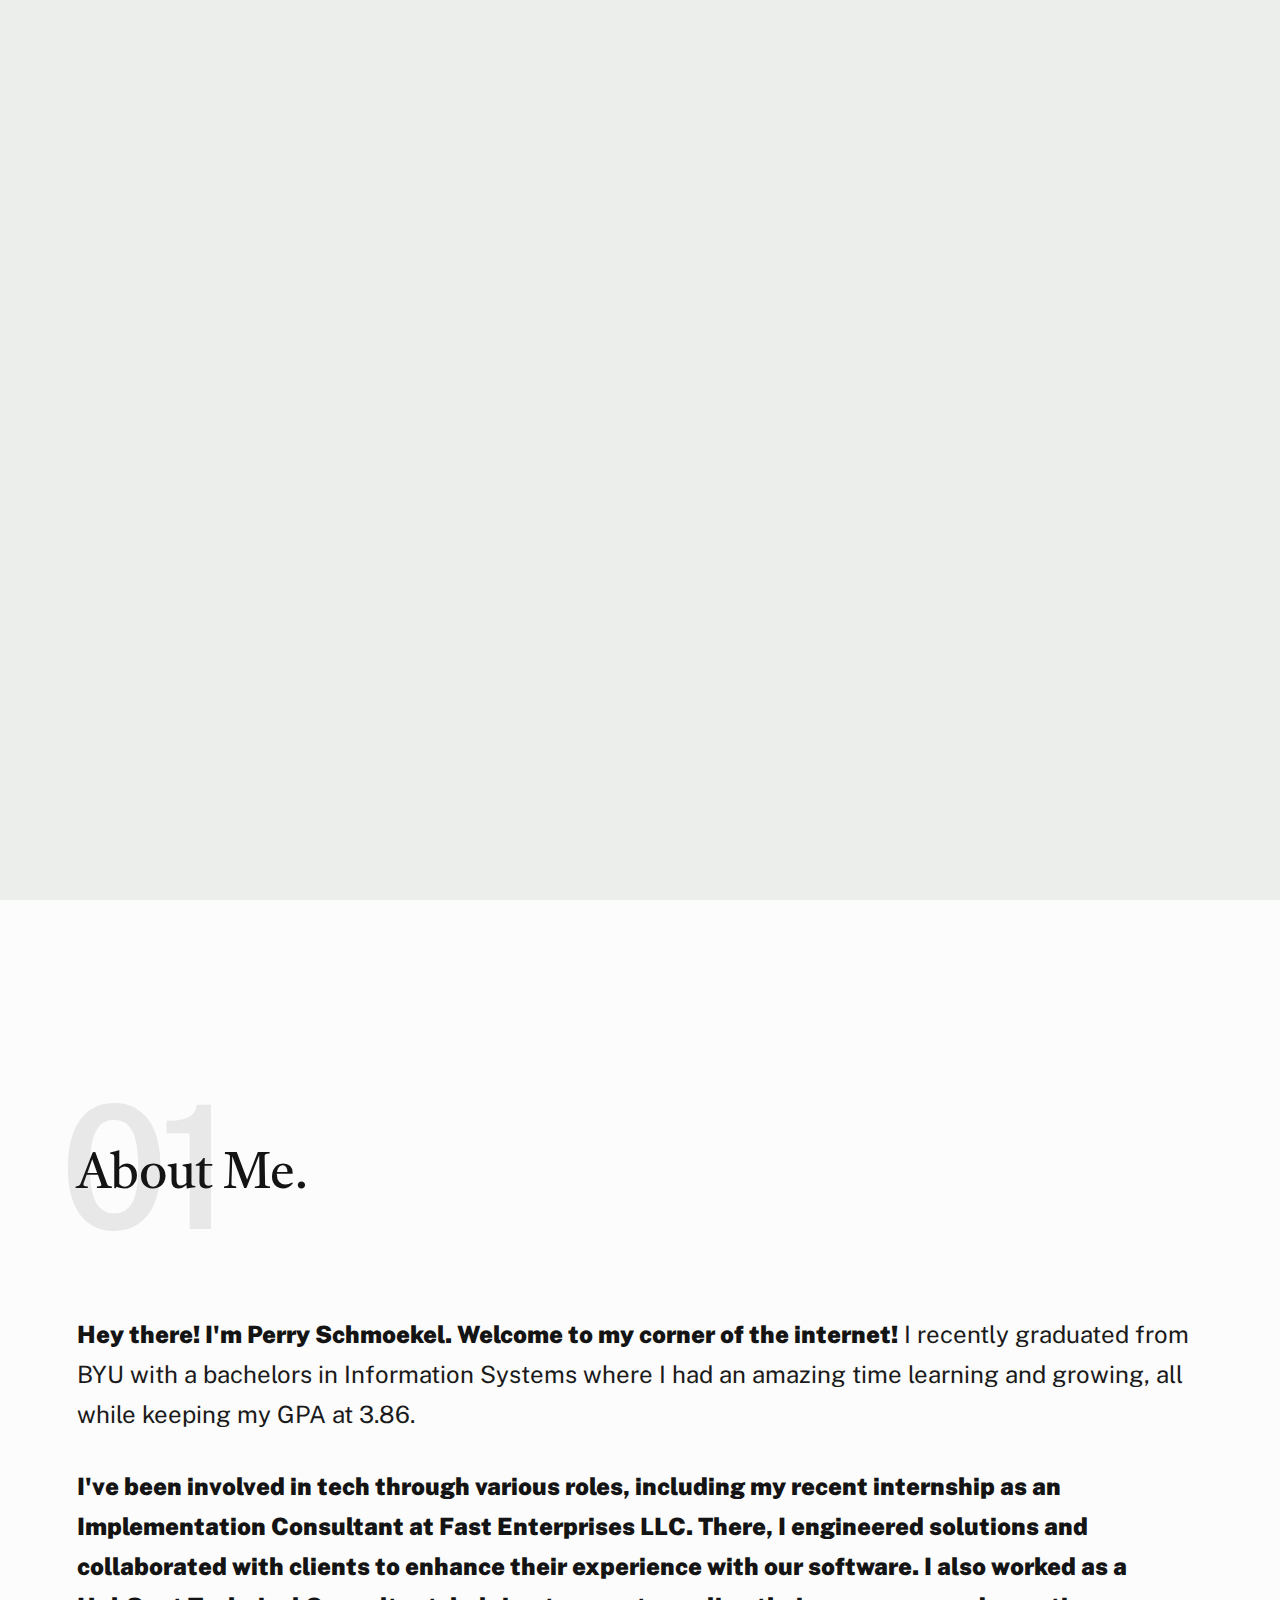
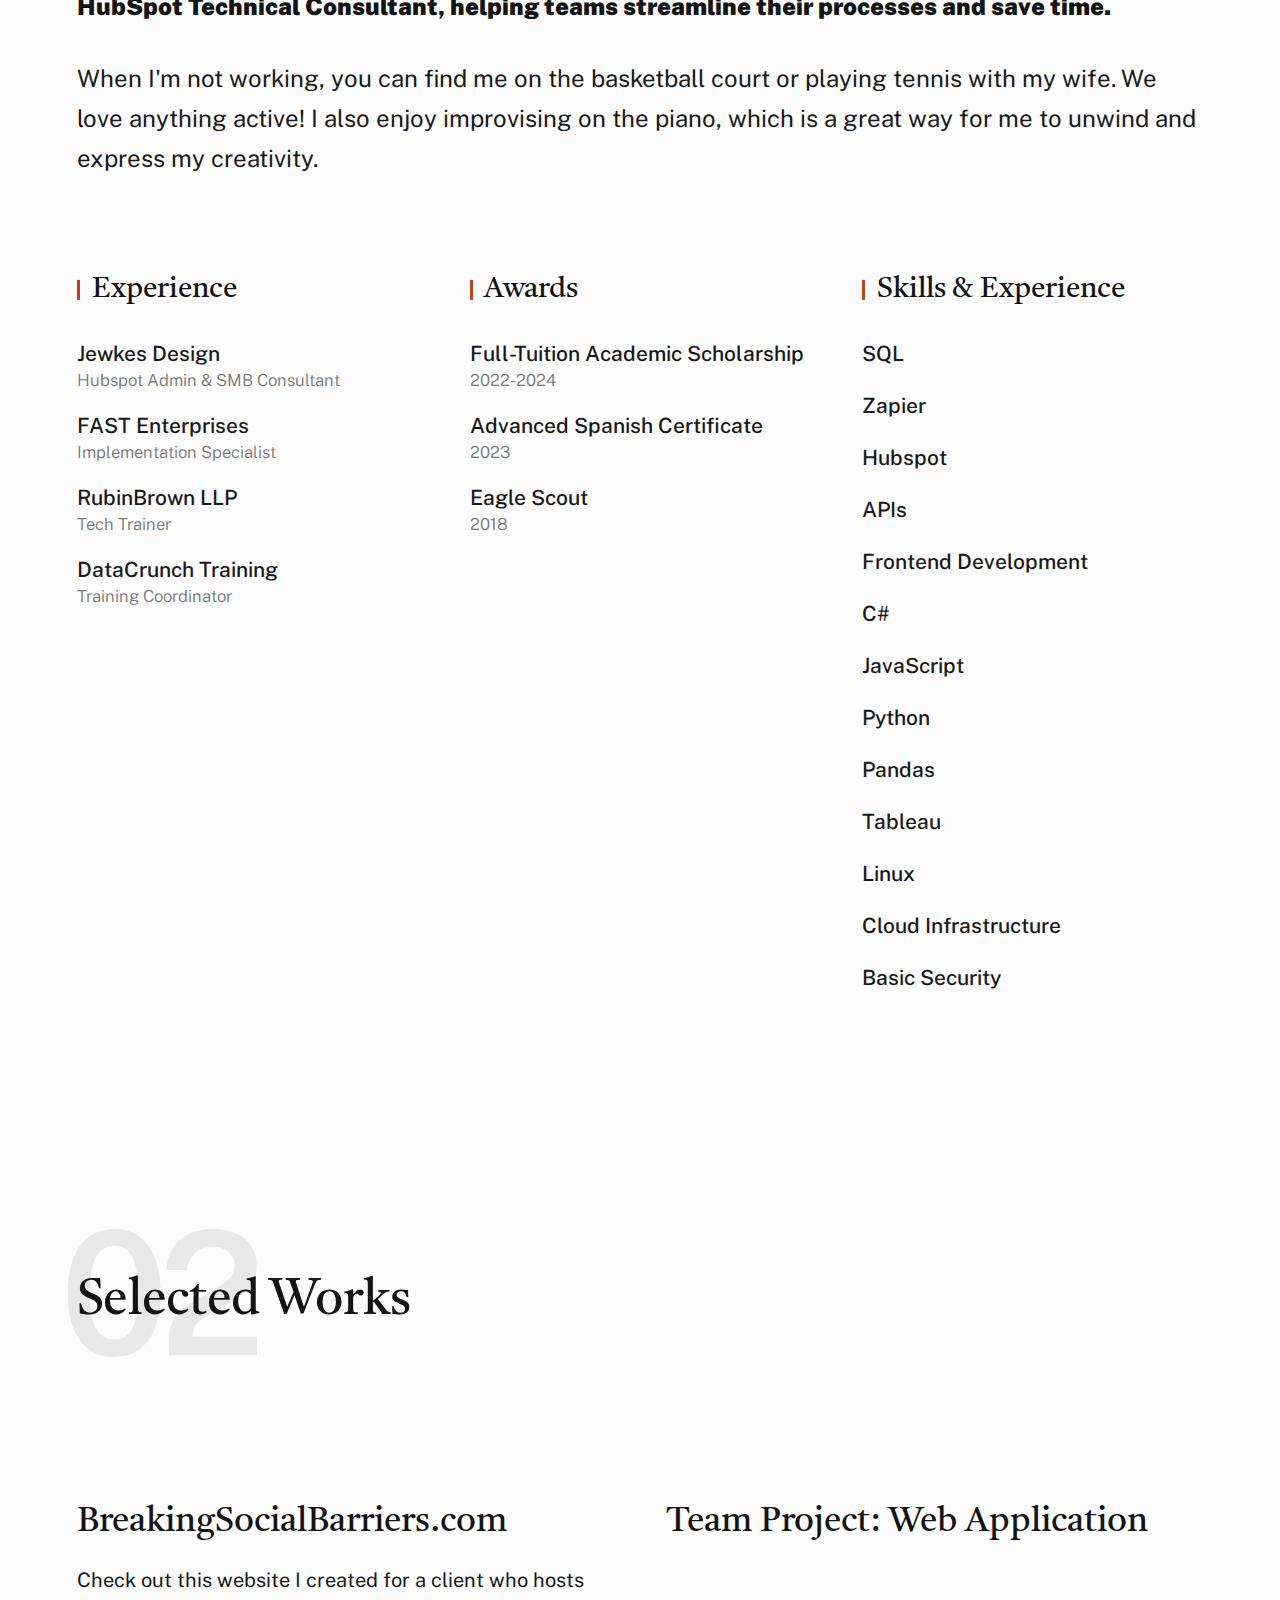
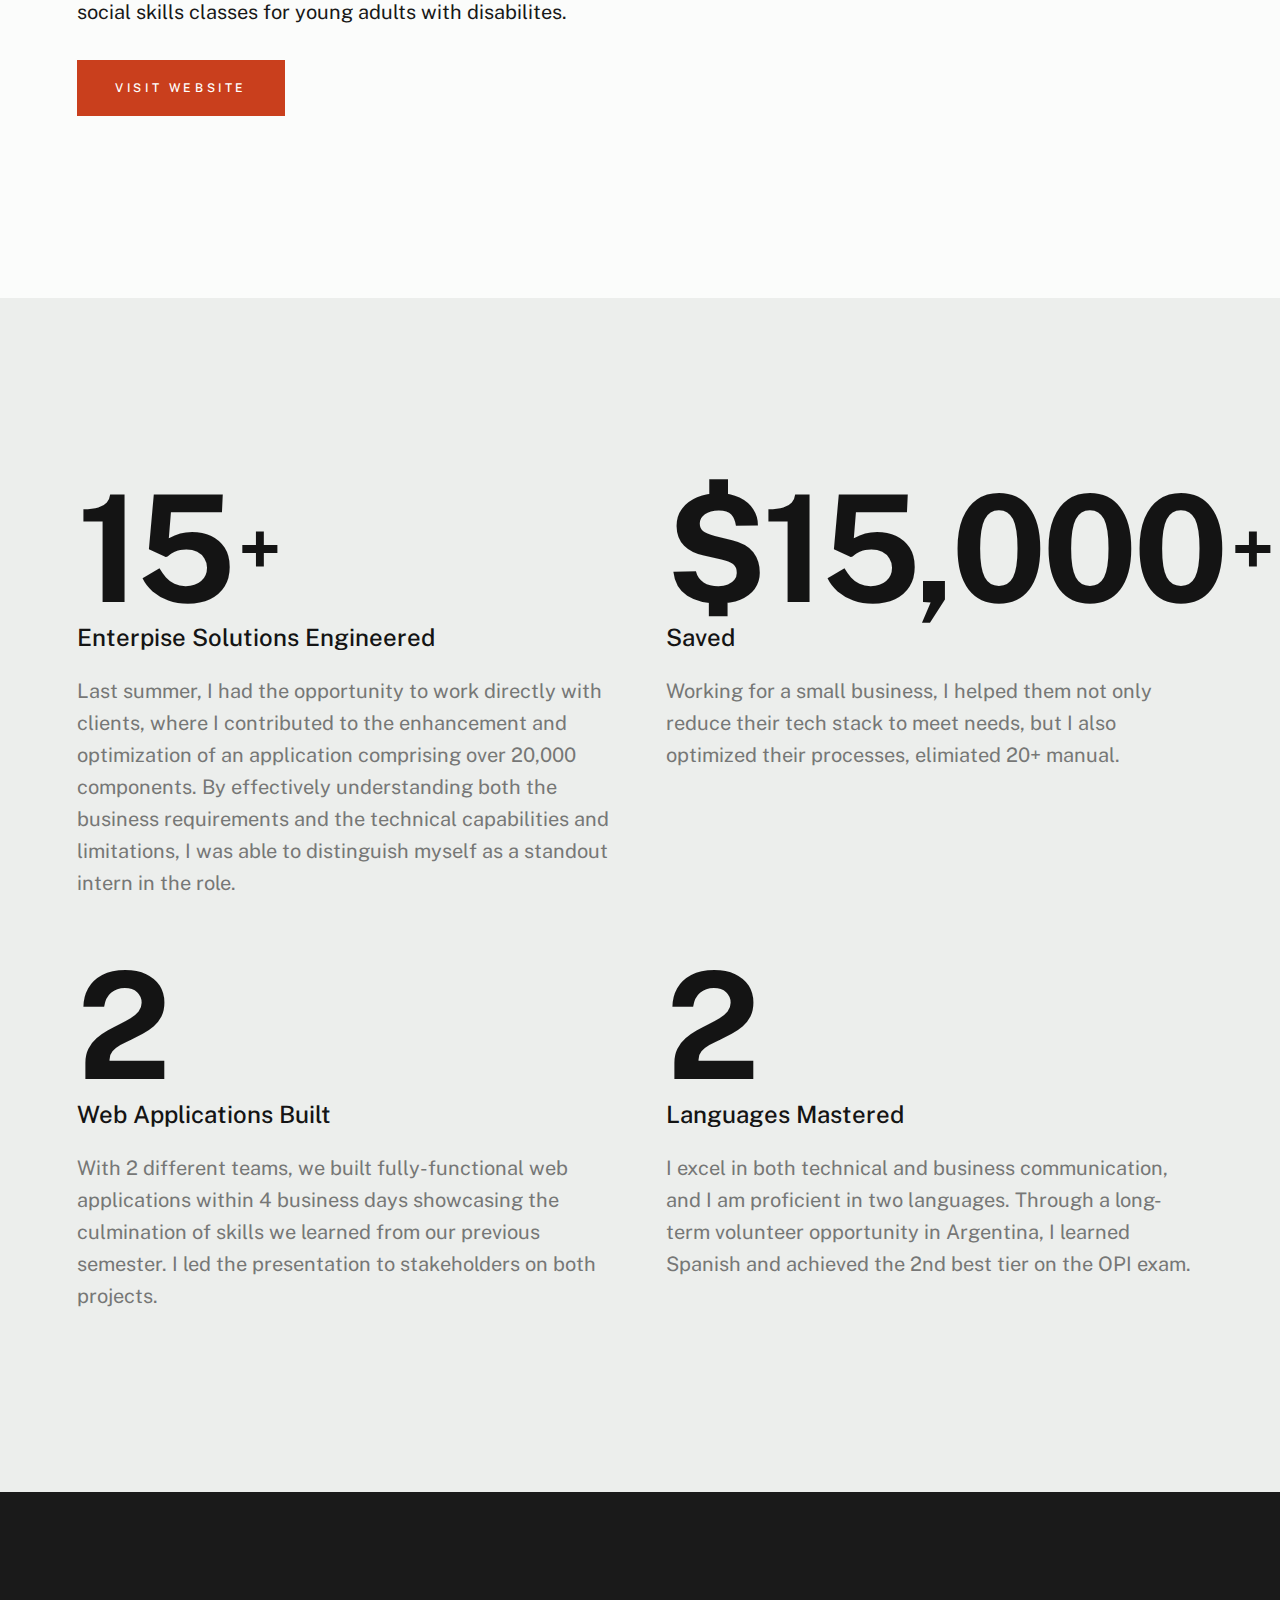
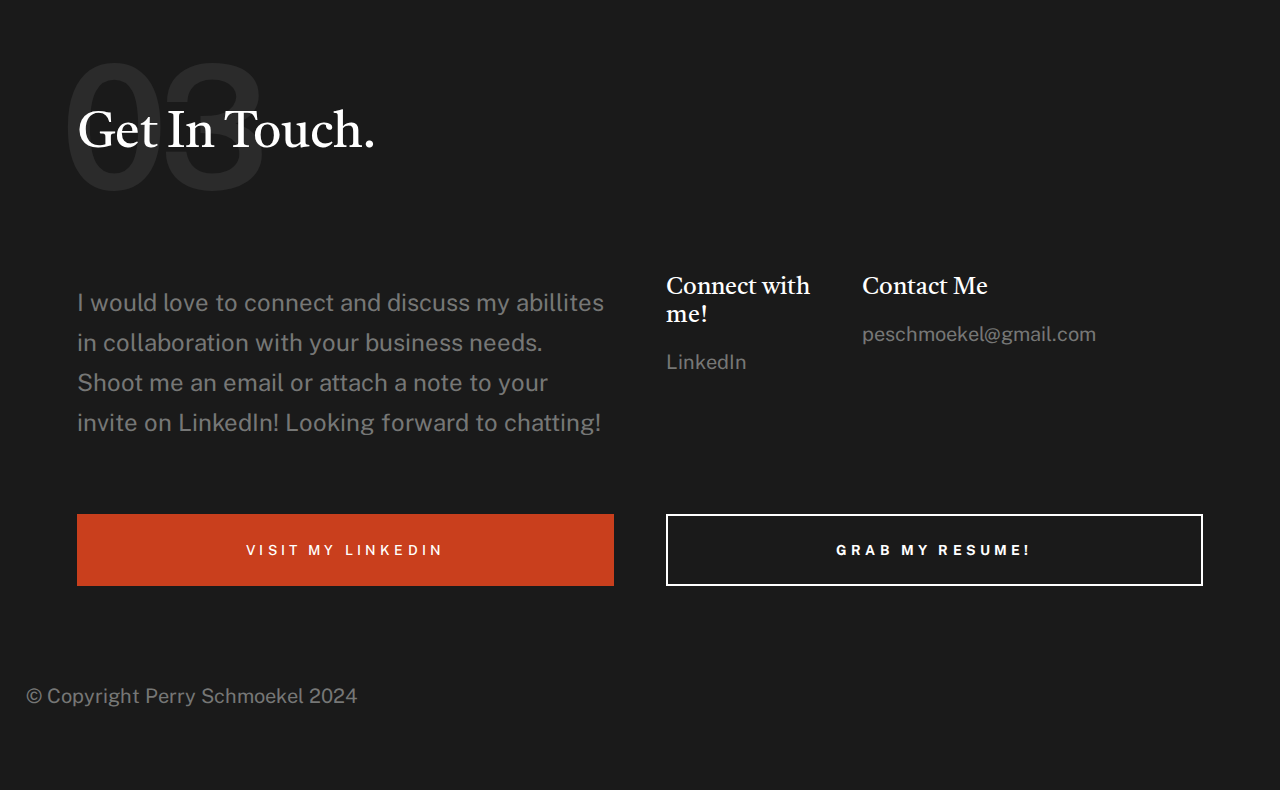
==== index.html @ 633a791c "Initial commit for GitHub Pages" ====
<!DOCTYPE html>
<html lang="en" class="no-js">
  <head>
    <!--- basic page needs
    ================================================== -->
    <meta charset="utf-8" />
    <meta name="viewport" content="width=device-width, initial-scale=1" />
    <title>Perry Schmoekel</title>

    <script>
      document.documentElement.classList.remove("no-js");
      document.documentElement.classList.add("js");
    </script>

    <!-- CSS
    ================================================== -->
    <link rel="stylesheet" href="css/vendor.css" />
    <link rel="stylesheet" href="css/styles.css" />
    <link rel="preconnect" href="https://fonts.googleapis.com">
    <link rel="preconnect" href="https://fonts.gstatic.com" crossorigin>
    <link href="https://fonts.googleapis.com/css2?family=Libre+Baskerville:ital,wght@0,400;0,700;1,400&display=swap" rel="stylesheet">

    <!-- favicons
    ================================================== -->
    <link rel="icon" type="image/x-icon" href="favicon-16x16.png" sizes="32x32" />
<link rel="icon" type="image/x-icon" href="favicon-16x16.png" sizes="16x16" />
<link rel="apple-touch-icon" sizes="180x180" href="apple-touch-icon.png" />
<link rel="manifest" href="site.webmanifest" />
  </head>

  <body id="top">
    <!-- preloader
    ================================================== -->
    <div id="preloader">
      <div id="loader" class="dots-fade">
        <div></div>
        <div></div>
        <div></div>
      </div>
    </div>

    <!-- page wrap
    ================================================== -->
    <div id="page" class="s-pagewrap">
      <!-- # site header 
        ================================================== -->
      <header class="s-header">
        <div class="row s-header__inner">
          <div class="s-header__block">
            <div class="s-header__logo">
              <a class="logo" href="index.html">
                <img src="images/logo.svg" alt="Homepage" />
              </a>
            </div>

            <a class="s-header__menu-toggle" href="#0"><span>Menu</span></a>
          </div>
          <!-- end s-header__block -->

          <nav class="s-header__nav">
            <ul class="s-header__menu-links">
              <li class="current">
                <a class="smoothscroll" href="#intro">Intro</a>
              </li>
              <li><a class="smoothscroll" href="#about">About</a></li>
              <li><a class="smoothscroll" href="#works">Works</a></li>
              <li><a class="smoothscroll" href="#footer">Contact</a></li>
            </ul>
            <!-- s-header__menu-links -->
          </nav>
          <!-- end s-header__nav -->
        </div>
        <!-- end s-header__inner -->
      </header>
      <!-- end s-header -->

      <!-- # intro
        ================================================== -->
      <section id="intro" class="s-intro target-section">
        <div class="row s-intro__content width-sixteen-col">
          <div class="column lg-12 s-intro__content-inner grid-block grid-16">
            <div class="s-intro__content-text">
              <div class="s-intro__content-pretitle text-pretitle">
                Greetings
              </div>
              <h1 class="s-intro__content-title">
                I'm Perry. <br /><br />
                Tech and people are my combo. <br /><br />
                Let's connect! <br /><br />
              </h1>

              <div class="s-intro__content-btns">
                <a class="smoothscroll btn" href="#about">More About Me</a>
                <a class="smoothscroll btn btn--stroke" href="#footer"
                  >Get In Touch</a
                >
              </div>
              <!-- s-intro__content-btns -->
            </div>
            <!-- s-intro__content-text -->
          </div>
          <!-- s-intro__content-inner -->
        </div>
        <!-- s-intro__content -->

        <!-- <ul class="s-intro__social social-list">
          <li>
                    <a href="#0">
                        <svg xmlns="http://www.w3.org/2000/svg" width="24" height="24" viewBox="0 0 24 24" style="fill:rgba(0, 0, 0, 1);transform:;-ms-filter:"><path d="M20,3H4C3.447,3,3,3.448,3,4v16c0,0.552,0.447,1,1,1h8.615v-6.96h-2.338v-2.725h2.338v-2c0-2.325,1.42-3.592,3.5-3.592 c0.699-0.002,1.399,0.034,2.095,0.107v2.42h-1.435c-1.128,0-1.348,0.538-1.348,1.325v1.735h2.697l-0.35,2.725h-2.348V21H20 c0.553,0,1-0.448,1-1V4C21,3.448,20.553,3,20,3z"></path></svg>
                        <span class="u-screen-reader-text">Facebook</span>
                    </a>
                </li>
          <li>
                    <a href="#0">
                        <svg xmlns="http://www.w3.org/2000/svg" width="24" height="24" viewBox="0 0 24 24" style="fill:rgba(0, 0, 0, 1);transform:;-ms-filter:"><path d="M19.633,7.997c0.013,0.175,0.013,0.349,0.013,0.523c0,5.325-4.053,11.461-11.46,11.461c-2.282,0-4.402-0.661-6.186-1.809 c0.324,0.037,0.636,0.05,0.973,0.05c1.883,0,3.616-0.636,5.001-1.721c-1.771-0.037-3.255-1.197-3.767-2.793 c0.249,0.037,0.499,0.062,0.761,0.062c0.361,0,0.724-0.05,1.061-0.137c-1.847-0.374-3.23-1.995-3.23-3.953v-0.05 c0.537,0.299,1.16,0.486,1.82,0.511C3.534,9.419,2.823,8.184,2.823,6.787c0-0.748,0.199-1.434,0.548-2.032 c1.983,2.443,4.964,4.04,8.306,4.215c-0.062-0.3-0.1-0.611-0.1-0.923c0-2.22,1.796-4.028,4.028-4.028 c1.16,0,2.207,0.486,2.943,1.272c0.91-0.175,1.782-0.512,2.556-0.973c-0.299,0.935-0.936,1.721-1.771,2.22 c0.811-0.088,1.597-0.312,2.319-0.624C21.104,6.712,20.419,7.423,19.633,7.997z"></path></svg>
                        <span class="u-screen-reader-text">Twitter</span>
                    </a>
                </li>
          <li>
                    <a href="#0">
                        <svg xmlns="http://www.w3.org/2000/svg" width="24" height="24" viewBox="0 0 24 24" style="fill:rgba(0, 0, 0, 1);transform:;-ms-filter:"><path d="M11.999,7.377c-2.554,0-4.623,2.07-4.623,4.623c0,2.554,2.069,4.624,4.623,4.624c2.552,0,4.623-2.07,4.623-4.624 C16.622,9.447,14.551,7.377,11.999,7.377L11.999,7.377z M11.999,15.004c-1.659,0-3.004-1.345-3.004-3.003 c0-1.659,1.345-3.003,3.004-3.003s3.002,1.344,3.002,3.003C15.001,13.659,13.658,15.004,11.999,15.004L11.999,15.004z"></path><circle cx="16.806" cy="7.207" r="1.078"></circle><path d="M20.533,6.111c-0.469-1.209-1.424-2.165-2.633-2.632c-0.699-0.263-1.438-0.404-2.186-0.42 c-0.963-0.042-1.268-0.054-3.71-0.054s-2.755,0-3.71,0.054C7.548,3.074,6.809,3.215,6.11,3.479C4.9,3.946,3.945,4.902,3.477,6.111 c-0.263,0.7-0.404,1.438-0.419,2.186c-0.043,0.962-0.056,1.267-0.056,3.71c0,2.442,0,2.753,0.056,3.71 c0.015,0.748,0.156,1.486,0.419,2.187c0.469,1.208,1.424,2.164,2.634,2.632c0.696,0.272,1.435,0.426,2.185,0.45 c0.963,0.042,1.268,0.055,3.71,0.055s2.755,0,3.71-0.055c0.747-0.015,1.486-0.157,2.186-0.419c1.209-0.469,2.164-1.424,2.633-2.633 c0.263-0.7,0.404-1.438,0.419-2.186c0.043-0.962,0.056-1.267,0.056-3.71s0-2.753-0.056-3.71C20.941,7.57,20.801,6.819,20.533,6.111z M19.315,15.643c-0.007,0.576-0.111,1.147-0.311,1.688c-0.305,0.787-0.926,1.409-1.712,1.711c-0.535,0.199-1.099,0.303-1.67,0.311 c-0.95,0.044-1.218,0.055-3.654,0.055c-2.438,0-2.687,0-3.655-0.055c-0.569-0.007-1.135-0.112-1.669-0.311 c-0.789-0.301-1.414-0.923-1.719-1.711c-0.196-0.534-0.302-1.099-0.311-1.669c-0.043-0.95-0.053-1.218-0.053-3.654 c0-2.437,0-2.686,0.053-3.655c0.007-0.576,0.111-1.146,0.311-1.687c0.305-0.789,0.93-1.41,1.719-1.712 c0.534-0.198,1.1-0.303,1.669-0.311c0.951-0.043,1.218-0.055,3.655-0.055c2.437,0,2.687,0,3.654,0.055 c0.571,0.007,1.135,0.112,1.67,0.311c0.786,0.303,1.407,0.925,1.712,1.712c0.196,0.534,0.302,1.099,0.311,1.669 c0.043,0.951,0.054,1.218,0.054,3.655c0,2.436,0,2.698-0.043,3.654H19.315z"></path></svg>
                        <span class="u-screen-reader-text">Instagram</span>
                    </a>
                </li>
           <li>
                    <a href="#0">
                        <svg xmlns="http://www.w3.org/2000/svg" width="24" height="24" viewBox="0 0 24 24" style="fill: rgba(0, 0, 0, 1);transform: ;msFilter:;"><path d="M20.66 6.98a9.932 9.932 0 0 0-3.641-3.64C15.486 2.447 13.813 2 12 2s-3.486.447-5.02 1.34c-1.533.893-2.747 2.107-3.64 3.64S2 10.187 2 12s.446 3.487 1.34 5.02a9.924 9.924 0 0 0 3.641 3.64C8.514 21.553 10.187 22 12 22s3.486-.447 5.02-1.34a9.932 9.932 0 0 0 3.641-3.64C21.554 15.487 22 13.813 22 12s-.446-3.487-1.34-5.02zM12 3.66c2 0 3.772.64 5.32 1.919-.92 1.174-2.286 2.14-4.1 2.9-1.002-1.813-2.088-3.327-3.261-4.54A7.715 7.715 0 0 1 12 3.66zM5.51 6.8a8.116 8.116 0 0 1 2.711-2.22c1.212 1.201 2.325 2.7 3.34 4.5-2 .6-4.114.9-6.341.9-.573 0-1.006-.013-1.3-.04A8.549 8.549 0 0 1 5.51 6.8zM3.66 12c0-.054.003-.12.01-.2.007-.08.01-.146.01-.2.254.014.641.02 1.161.02 2.666 0 5.146-.367 7.439-1.1.187.373.381.793.58 1.26-1.32.293-2.674 1.006-4.061 2.14S6.4 16.247 5.76 17.5c-1.4-1.587-2.1-3.42-2.1-5.5zM12 20.34c-1.894 0-3.594-.587-5.101-1.759.601-1.187 1.524-2.322 2.771-3.401 1.246-1.08 2.483-1.753 3.71-2.02a29.441 29.441 0 0 1 1.56 6.62 8.166 8.166 0 0 1-2.94.56zm7.08-3.96a8.351 8.351 0 0 1-2.58 2.621c-.24-2.08-.7-4.107-1.379-6.081.932-.066 1.765-.1 2.5-.1.799 0 1.686.034 2.659.1a8.098 8.098 0 0 1-1.2 3.46zm-1.24-5c-1.16 0-2.233.047-3.22.14a27.053 27.053 0 0 0-.68-1.62c2.066-.906 3.532-2.006 4.399-3.3 1.2 1.414 1.854 3.027 1.96 4.84-.812-.04-1.632-.06-2.459-.06z"></path></svg>
                        <span class="u-screen-reader-text">Dribbble</span>
                    </a>
                </li>
          <li>
            <a href="#0">
              <svg
                xmlns="http://www.w3.org/2000/svg"
                width="24"
                height="24"
                viewBox="0 0 24 24"
                style="fill: rgba(0, 0, 0, 1); transform: ; msfilter: "
              >
                <path
                  d="M11.99 2C6.472 2 2 6.473 2 11.99c0 4.232 2.633 7.85 6.35 9.306-.088-.79-.166-2.006.034-2.868.182-.78 1.172-4.966 1.172-4.966s-.299-.599-.299-1.484c0-1.388.805-2.425 1.808-2.425.853 0 1.264.64 1.264 1.407 0 .858-.546 2.139-.827 3.327-.235.994.499 1.805 1.479 1.805 1.775 0 3.141-1.872 3.141-4.575 0-2.392-1.719-4.064-4.173-4.064-2.843 0-4.512 2.132-4.512 4.335 0 .858.331 1.779.744 2.28a.3.3 0 0 1 .069.286c-.076.315-.245.994-.277 1.133-.044.183-.145.222-.335.134-1.247-.581-2.027-2.405-2.027-3.871 0-3.151 2.289-6.045 6.601-6.045 3.466 0 6.159 2.469 6.159 5.77 0 3.444-2.171 6.213-5.184 6.213-1.013 0-1.964-.525-2.29-1.146l-.623 2.374c-.225.868-.834 1.956-1.241 2.62a10 10 0 0 0 2.958.445c5.517 0 9.99-4.473 9.99-9.99S17.507 2 11.99 2"
                ></path>
              </svg>
               <span class="u-screen-reader-text">LinkedIn</span>
            </a>
          </li>
        </ul>
     end s-intro__social -->

        <div class="s-intro__content-media">
          <img
            src="images/intro-bg.jpg"
            srcset="images/intro-bg.jpg 1x, images/intro-bg.jpg 2x"
            alt=""
          />
        </div>
        <!-- s-intro__content-media -->

        <div class="s-intro__btn-download">
            <a class="btn btn--stroke" href="Resume - Perry E. Schmoekel.pdf" download>
                Get My Resume
            </a>
        </div>
        
        <!-- end s-intro__btn-download -->

        <div class="s-intro__scroll-down">
          <a href="#about" class="smoothscroll">
            <div class="scroll-icon">
              <svg
                xmlns="http://www.w3.org/2000/svg"
                width="24"
                height="24"
                viewBox="0 0 24 24"
                style="fill: rgba(0, 0, 0, 1); transform: ; msfilter: "
              >
                <path
                  d="M11.178 19.569a.998.998 0 0 0 1.644 0l9-13A.999.999 0 0 0 21 5H3a1.002 1.002 0 0 0-.822 1.569l9 13z"
                ></path>
              </svg>
            </div>
            <span class="scroll-text u-screen-reader-text">Scroll Down</span>
          </a>
        </div>
        <!-- s-intro__scroll-down -->
      </section>
      <!-- end s-intro -->

      <!-- # about
        ================================================== -->
      <section id="about" class="s-about target-section">
        <div class="row s-about__content">
          <div class="column xl-12">
            <div class="section-header" data-num="01">
              <h2 class="text-display-title">About Me.</h2>
            </div>
            <!-- end section-header -->

            <p class="attention-getter">
              <strong style="font-weight: 900"
                >Hey there! I'm Perry Schmoekel. Welcome to my corner of the
                internet!</strong
              >
              I recently graduated from BYU with a bachelors in Information
              Systems where I had an amazing time learning and growing, all
              while keeping my GPA at 3.86.
            </p>

            <p class="attention-getter">
              <strong style="font-weight: 900"
                >I've been involved in tech through various roles, including my
                recent internship as an Implementation Consultant at Fast
                Enterprises LLC. There, I engineered solutions and collaborated
                with clients to enhance their experience with our software. I
                also worked as a HubSpot Technical Consultant, helping teams
                streamline their processes and save time.</strong
              >
            </p>

            <p class="attention-getter">
              <!-- <strong style="font-weight: 900">When I'm not working</strong> When I'm not working on -->
              When I'm not working, you can find me on the
              basketball court or playing tennis with my wife. We love anything active! I also enjoy improvising on the piano, which is a
              great way for me to unwind and express my creativity.
            </p>

            <div class="grid-list-items s-about__blocks">
              <div class="grid-list-items__item s-about__block">
                <h4 class="s-about__block-title">Experience</h4>
                <ul class="s-about__list">
                  <li>
                    Jewkes Design
                    <span>Hubspot Admin & SMB Consultant</span>
                  </li>
                  <li>
                    FAST Enterprises
                    <span>Implementation Specialist</span>
                  </li>
                  <li>
                    RubinBrown LLP
                    <span>Tech Trainer</span>
                  </li>
                  <li>
                    DataCrunch Training
                    <span>Training Coordinator</span>
                  </li>
                </ul>
              </div>
              <!--end s-about__block -->

              <div class="grid-list-items__item s-about__block">
                <h4 class="s-about__block-title">Awards</h4>

                <ul class="s-about__list">
                  <li>
                    <a href="#0">
                      Full-Tuition Academic Scholarship
                      <span>2022-2024</span>
                    </a>
                  </li>
                  <li>
                    <a href="#0">
                      Advanced Spanish Certificate
                      <span>2023</span>
                    </a>
                  </li>
                  <li>
                    <a href="#0">
                      Eagle Scout
                      <span>2018</span>
                    </a>
                  </li>
                  <!-- <li>
                    <a href="#0">
                      FWA of The Month
                      <span>FWA — 2022</span>
                    </a>
                  </li>
                  <li>
                    <a href="#0">
                      Site Of The Month
                      <span>Awwwards — 2022</span>
                    </a>
                  </li> -->
                </ul>
              </div>
              <!--end s-about__block -->

              <div class="grid-list-items__item s-about__block">
                <h4 class="s-about__block-title">Skills & Experience</h4>

                <ul class="s-about__list">
                  <li>SQL</li>
                  <li>Zapier</li>
                  <li>Hubspot</li>
                  <li>APIs</li>
                  <li>Frontend Development</li>
                  <li>C#</li>
                  <li>JavaScript</li>
                  <li>Python</li>
                  <li>Pandas</li>
                  <li>Tableau</li>
                  <li>Linux</li>
                  <li>Cloud Infrastructure</li>
                  <li>Basic Security</li>
                </ul>
              </div>
              <!--end s-about__block -->
            </div>
            <!-- grid-list-items -->
          </div>
          <!--end column -->
        </div>
        <!--end s-about__content -->
      </section>
      <!-- end s-about -->

      <!-- # works
        ================================================== -->
        <section id="works" class="s-works target-section">
            <div class="row">
              <div class="column xl-12">
                <div class="section-header" data-num="02">
                  <h2 class="text-display-title">Selected Works</h2>
                </div>
              </div>
            </div>
          
            <!-- Card for the Website -->
            <div class="row">
              <div class="column xl-6">
                <div class="card">
                  <div class="card-header">
                    <h3>BreakingSocialBarriers.com</h3>
                  </div>
                  <div class="card-body">
                    <p>Check out this website I created for a client who hosts social skills classes for young adults with disabilites.</p>
                    <a href="https://breakingsocialbarriers.com" target="_blank" class="btn btn--primary">Visit Website</a>
                  </div>
                </div>
              </div>
          
              <!-- Card for the Embedded Video -->
              <div class="column xl-6">
                <div class="card">
                  <div class="card-header">
                    <h3>Team Project: Web Application</h3>
                  </div>
                  <div class="card-body">
                    <div style="position: relative; padding-bottom: 56.25%; height: 0;">
                      <iframe src="https://www.loom.com/embed/b896ae7c3e3340539e72e16ed739b5c2?sid=46c93201-732b-4e50-a98d-7e24c82b8f3f" frameborder="0" webkitallowfullscreen mozallowfullscreen allowfullscreen style="position: absolute; top: 0; left: 0; width: 100%; height: 100%;"></iframe>
                    </div>
                  </div>
                </div>
              </div>
            </div>
          </section>
          

        <!-- <div class="row folio-entries">
          <div class="column entry">
            <a
              href="images/folio/gallery/g-turban.jpg"
              class="entry__link glightbox"
              data-glightbox="title: White Knit Cap; description: .entry__desc-01"
            >
              <div class="entry__thumb">
                <img
                  src="images/folio/white_turban.jpg"
                  srcset="
                    images/folio/white_turban.jpg    1x,
                    images/folio/white_turban@2x.jpg 2x
                  "
                  alt=""
                />
              </div>
              <div class="entry__info">
                <h4 class="entry__title">White Knit Cap</h4>
                <div class="entry__cat">Frontend Design</div>
              </div>
            </a>

            <div class="glightbox-desc entry__desc-01">
              <p>
                Lorem ipsum dolor sit amet consectetur, adipisicing elit.
                Inventore ipsum iste soluta fugiat, impedit illum ducimus
                deleniti facilis ab, tempora non! Nisi, tempora provident.
                <a href="https://www.behance.net/">Project Link</a>.
              </p>
            </div>
          </div> -->
          <!-- entry -->

          <!-- <div class="column entry">
            <a
              href="images/folio/gallery/g-woodcraft.jpg"
              class="entry__link glightbox"
              data-glightbox="title: WoodCraft; description: .entry__desc-02"
            >
              <div class="entry__thumb">
                <img
                  src="images/folio/woodcraft.jpg"
                  srcset="
                    images/folio/woodcraft.jpg    1x,
                    images/folio/woodcraft@2x.jpg 2x
                  "
                  alt=""
                />
              </div>
              <div class="entry__info">
                <h4 class="entry__title">WoodCraft</h4>
                <div class="entry__cat">Product Design</div>
              </div>
            </a>

            <div class="glightbox-desc entry__desc-02">
              <p>
                Lorem ipsum dolor sit amet consectetur, adipisicing elit.
                Inventore ipsum iste soluta fugiat, impedit illum ducimus
                deleniti facilis ab, tempora non! Nisi, tempora provident.
                <a href="https://www.behance.net/">Project Link</a>.
              </p>
            </div>
          </div> -->
          <!-- entry -->

          <!-- <div class="column entry">
            <a
              href="images/folio/gallery/g-tulips.jpg"
              class="entry__link glightbox"
              data-glightbox="title: Caffeine & Tulips; description: .entry__desc-03"
            >
              <div class="entry__thumb">
                <img
                  src="images/folio/caffeine_and_tulips.jpg"
                  srcset="
                    images/folio/caffeine_and_tulips.jpg    1x,
                    images/folio/caffeine_and_tulips@2x.jpg 2x
                  "
                  alt=""
                />
              </div>
              <div class="entry__info">
                <h4 class="entry__title">Caffeine & Tulips</h4>
                <div class="entry__cat">Brand Identity</div>
              </div>
            </a>

            <div class="glightbox-desc entry__desc-03">
              <p>
                Lorem ipsum dolor sit amet consectetur, adipisicing elit.
                Inventore ipsum iste soluta fugiat, impedit illum ducimus
                deleniti facilis ab, tempora non! Nisi, tempora provident.
                <a href="https://www.behance.net/">Project Link</a>.
              </p>
            </div>
          </div> -->
          <!-- entry -->

          <!-- <div class="column entry">
            <a
              href="images/folio/gallery/g-grayscale.jpg"
              class="entry__link glightbox"
              data-glightbox="title: Grayscale; description: .entry__desc-04"
            >
              <div class="entry__thumb">
                <img
                  src="images/folio/grayscale.jpg"
                  srcset="
                    images/folio/grayscale.jpg    1x,
                    images/folio/grayscale@2x.jpg 2x
                  "
                  alt=""
                />
              </div>
              <div class="entry__info">
                <h4 class="entry__title">Grayscale</h4>
                <div class="entry__cat">Product Design</div>
              </div>
            </a>

            <div class="glightbox-desc entry__desc-04">
              <p>
                Lorem ipsum dolor sit amet consectetur, adipisicing elit.
                Inventore ipsum iste soluta fugiat, impedit illum ducimus
                deleniti facilis ab, tempora non! Nisi, tempora provident.
                <a href="https://www.behance.net/">Project Link</a>.
              </p>
            </div>
          </div> -->
          <!-- entry -->

          <!-- <div class="column entry">
            <a
              href="images/folio/gallery/g-lamp.jpg"
              class="entry__link glightbox"
              data-glightbox="title: The Lamp; description: .entry__desc-05"
            >
              <div class="entry__thumb">
                <img
                  src="images/folio/lamp.jpg"
                  srcset="images/folio/lamp.jpg 1x, images/folio/lamp@2x.jpg 2x"
                  alt=""
                />
              </div>
              <div class="entry__info">
                <h4 class="entry__title">The Lamp</h4>
                <div class="entry__cat">Brand Identity</div>
              </div>
            </a>

            <div class="glightbox-desc entry__desc-05">
              <p>
                Lorem ipsum dolor sit amet consectetur, adipisicing elit.
                Inventore ipsum iste soluta fugiat, impedit illum ducimus
                deleniti facilis ab, tempora non! Nisi, tempora provident.
                <a href="https://www.behance.net/">Project Link</a>.
              </p>
            </div>
          </div> -->
          <!-- entry -->

          <!-- <div class="column entry">
            <a
              href="images/folio/gallery/g-tropical.jpg"
              class="entry__link glightbox"
              data-glightbox="title: Tropical; description: .entry__desc-06"
            >
              <div class="entry__thumb">
                <img
                  src="images/folio/tropical.jpg"
                  srcset="
                    images/folio/tropical.jpg    1x,
                    images/folio/tropical@2x.jpg 2x
                  "
                  alt=""
                />
              </div>
              <div class="entry__info">
                <h4 class="entry__title">Tropical</h4>
                <div class="entry__cat">Frontend Design</div>
              </div>
            </a>

            <div class="glightbox-desc entry__desc-06">
              <p>
                Lorem ipsum dolor sit amet consectetur, adipisicing elit.
                Inventore ipsum iste soluta fugiat, impedit illum ducimus
                deleniti facilis ab, tempora non! Nisi, tempora provident.
                <a href="https://www.behance.net/">Project Link</a>.
              </p>
            </div>
          </div> -->
          <!-- entry -->
        </div>
       

      <!-- # numbers
        ================================================== -->
      <section id="numbers" class="s-numbers">
        <div class="row counter-items">
          <div class="column counter-items__item">
            <div class="num">
              15
              <span>+</span>
            </div>
            <h5>Enterpise Solutions Engineered</h5>
            <p>
                Last summer, I had the opportunity to work directly with clients, where I contributed to the enhancement and optimization of an application comprising over 20,000 components. 
                By effectively understanding both the business requirements and the technical capabilities and limitations, 
                I was able to distinguish myself as a standout intern in the role.
            </p>
          </div>
          <!-- end counter-items__item -->

          <div class="column counter-items__item">
            <div class="num">
              $15,000
              <span>+</span>
            </div>
            <h5>Saved</h5>
            <p>
              Working for a small business, I helped them not only reduce their tech stack to meet needs, but I also optimized their processes, elimiated 20+ manual.
            </p>
          </div>
          <!-- end counter-items__item -->

          <div class="column counter-items__item">
            <div class="num">
              2
              <span></span>
            </div>
            <h5>Web Applications Built</h5>
            <p>
             With 2 different teams, we built fully-functional web applications within 4 business days 
             showcasing the culmination of skills we learned from our previous semester. I led the presentation to stakeholders on both projects.
            </p>
          </div>
          <!-- end counter-items__item -->

          <div class="column counter-items__item">
            <div class="num">
              2
              <span></span>
            </div>
            <h5>Languages Mastered</h5>
            <p>
                I excel in both technical and business communication, and I am proficient in two languages. Through a long-term volunteer opportunity in Argentina, I learned Spanish and achieved the 2nd best tier on the OPI exam.
            </p>
          </div>
          <!-- end counter-items__item -->
        </div>
        <!-- end counter-items -->
      </section>
      <!-- end s-numbers -->

      <!-- # footer 
        ================================================== -->
      <footer id="footer" class="s-footer target-section">
        <div class="row">
          <div class="column lg-12">
            <div class="section-header light-on-dark" data-num="03">
              <h2 class="text-display-title">Get In Touch.</h2>
            </div>
            <!-- end section-header -->
          </div>
        </div>

        <div class="row s-footer__content">
          <div class="column xl-6 md-12 s-footer__block s-footer__about">
            <p class="attention-getter">
              I would love to connect and discuss my abillites in collaboration with your business needs. Shoot me an email or attach a note to your invite on LinkedIn! Looking forward to chatting!
            </p>
          </div>
          <!-- end section-footer__about -->

          <div class="column xl-6 md-12 s-footer__block s-footer__site-links">
            <div class="row">
              <div class="column xl-4 lg-5 md-6 tab-12">
                <h5>Connect with me!</h5>
                <ul class="link-list">
                  <!-- <li><a href="#0">Facebook</a></li>
                  <li><a href="#0">Twitter</a></li>
                  <li><a href="#0">Instagram</a></li> -->
                  <li><a href="#0">LinkedIn</a></li>
                  <li>
                    <!-- <a href="https://styleshout.com/go/hostinger/">Hostinger</a> -->
                  </li>
                </ul>
              </div>
              <div class="column xl-6 md-6 tab-12">
                <h5>Contact Me</h5>
                <ul class="link-list">
                  <li><a href="mailto:#0">peschmoekel@gmail.com</a></li>
                  <!-- <li><a href="tel:+1975432345">+197 543 2345</a></li> -->
                </ul>
              </div>
            </div>
          </div>
          <!-- end section-footer__site-links -->
        </div>
        <!-- end section-footer__content -->

        <div class="row s-footer__buttons">
          <div class="column xl-6 tab-12">
            <a href="https://www.linkedin.com/in/perry-schmoekel/" class="btn btn--primary btn--large u-fullwidth"
              >Visit my LinkedIn</a
            >
          </div>

          <div class="column xl-6 tab-12">
            <a href="Resume - Perry E. Schmoekel.pdf" class="btn btn--stroke btn--large u-fullwidth" download>
                Grab my Resume!
            </a>
        </div>
        
        </div>
        <!-- end section-footer__buttons -->

        <!-- <div class="row s-footer__bottom">
          <div class="column xl-6 lg-12">
            <ul class="s-footer__social social-list">
              <li>
                <a href="#0">
                  <svg
                    xmlns="http://www.w3.org/2000/svg"
                    width="24"
                    height="24"
                    viewBox="0 0 24 24"
                    style="fill: rgba(0, 0, 0, 1); transform: ; -ms-filter: "
                  >
                    <path
                      d="M20,3H4C3.447,3,3,3.448,3,4v16c0,0.552,0.447,1,1,1h8.615v-6.96h-2.338v-2.725h2.338v-2c0-2.325,1.42-3.592,3.5-3.592 c0.699-0.002,1.399,0.034,2.095,0.107v2.42h-1.435c-1.128,0-1.348,0.538-1.348,1.325v1.735h2.697l-0.35,2.725h-2.348V21H20 c0.553,0,1-0.448,1-1V4C21,3.448,20.553,3,20,3z"
                    ></path>
                  </svg>
                  <span class="u-screen-reader-text">Facebook</span>
                </a>
              </li>
              <li>
                <a href="#0">
                  <svg
                    xmlns="http://www.w3.org/2000/svg"
                    width="24"
                    height="24"
                    viewBox="0 0 24 24"
                    style="fill: rgba(0, 0, 0, 1); transform: ; -ms-filter: "
                  >
                    <path
                      d="M19.633,7.997c0.013,0.175,0.013,0.349,0.013,0.523c0,5.325-4.053,11.461-11.46,11.461c-2.282,0-4.402-0.661-6.186-1.809 c0.324,0.037,0.636,0.05,0.973,0.05c1.883,0,3.616-0.636,5.001-1.721c-1.771-0.037-3.255-1.197-3.767-2.793 c0.249,0.037,0.499,0.062,0.761,0.062c0.361,0,0.724-0.05,1.061-0.137c-1.847-0.374-3.23-1.995-3.23-3.953v-0.05 c0.537,0.299,1.16,0.486,1.82,0.511C3.534,9.419,2.823,8.184,2.823,6.787c0-0.748,0.199-1.434,0.548-2.032 c1.983,2.443,4.964,4.04,8.306,4.215c-0.062-0.3-0.1-0.611-0.1-0.923c0-2.22,1.796-4.028,4.028-4.028 c1.16,0,2.207,0.486,2.943,1.272c0.91-0.175,1.782-0.512,2.556-0.973c-0.299,0.935-0.936,1.721-1.771,2.22 c0.811-0.088,1.597-0.312,2.319-0.624C21.104,6.712,20.419,7.423,19.633,7.997z"
                    ></path>
                  </svg>
                  <span class="u-screen-reader-text">Twitter</span>
                </a>
              </li>
              <li>
                <a href="#0">
                  <svg
                    xmlns="http://www.w3.org/2000/svg"
                    width="24"
                    height="24"
                    viewBox="0 0 24 24"
                    style="fill: rgba(0, 0, 0, 1); transform: ; -ms-filter: "
                  >
                    <path
                      d="M11.999,7.377c-2.554,0-4.623,2.07-4.623,4.623c0,2.554,2.069,4.624,4.623,4.624c2.552,0,4.623-2.07,4.623-4.624 C16.622,9.447,14.551,7.377,11.999,7.377L11.999,7.377z M11.999,15.004c-1.659,0-3.004-1.345-3.004-3.003 c0-1.659,1.345-3.003,3.004-3.003s3.002,1.344,3.002,3.003C15.001,13.659,13.658,15.004,11.999,15.004L11.999,15.004z"
                    ></path>
                    <circle cx="16.806" cy="7.207" r="1.078"></circle>
                    <path
                      d="M20.533,6.111c-0.469-1.209-1.424-2.165-2.633-2.632c-0.699-0.263-1.438-0.404-2.186-0.42 c-0.963-0.042-1.268-0.054-3.71-0.054s-2.755,0-3.71,0.054C7.548,3.074,6.809,3.215,6.11,3.479C4.9,3.946,3.945,4.902,3.477,6.111 c-0.263,0.7-0.404,1.438-0.419,2.186c-0.043,0.962-0.056,1.267-0.056,3.71c0,2.442,0,2.753,0.056,3.71 c0.015,0.748,0.156,1.486,0.419,2.187c0.469,1.208,1.424,2.164,2.634,2.632c0.696,0.272,1.435,0.426,2.185,0.45 c0.963,0.042,1.268,0.055,3.71,0.055s2.755,0,3.71-0.055c0.747-0.015,1.486-0.157,2.186-0.419c1.209-0.469,2.164-1.424,2.633-2.633 c0.263-0.7,0.404-1.438,0.419-2.186c0.043-0.962,0.056-1.267,0.056-3.71s0-2.753-0.056-3.71C20.941,7.57,20.801,6.819,20.533,6.111z M19.315,15.643c-0.007,0.576-0.111,1.147-0.311,1.688c-0.305,0.787-0.926,1.409-1.712,1.711c-0.535,0.199-1.099,0.303-1.67,0.311 c-0.95,0.044-1.218,0.055-3.654,0.055c-2.438,0-2.687,0-3.655-0.055c-0.569-0.007-1.135-0.112-1.669-0.311 c-0.789-0.301-1.414-0.923-1.719-1.711c-0.196-0.534-0.302-1.099-0.311-1.669c-0.043-0.95-0.053-1.218-0.053-3.654 c0-2.437,0-2.686,0.053-3.655c0.007-0.576,0.111-1.146,0.311-1.687c0.305-0.789,0.93-1.41,1.719-1.712 c0.534-0.198,1.1-0.303,1.669-0.311c0.951-0.043,1.218-0.055,3.655-0.055c2.437,0,2.687,0,3.654,0.055 c0.571,0.007,1.135,0.112,1.67,0.311c0.786,0.303,1.407,0.925,1.712,1.712c0.196,0.534,0.302,1.099,0.311,1.669 c0.043,0.951,0.054,1.218,0.054,3.655c0,2.436,0,2.698-0.043,3.654H19.315z"
                    ></path>
                  </svg>
                  <span class="u-screen-reader-text">Instagram</span>
                </a>
              </li>
              <li>
                <a href="#0">
                  <svg
                    xmlns="http://www.w3.org/2000/svg"
                    width="24"
                    height="24"
                    viewBox="0 0 24 24"
                    style="fill: rgba(0, 0, 0, 1); transform: ; msfilter: "
                  >
                    <path
                      d="M20.66 6.98a9.932 9.932 0 0 0-3.641-3.64C15.486 2.447 13.813 2 12 2s-3.486.447-5.02 1.34c-1.533.893-2.747 2.107-3.64 3.64S2 10.187 2 12s.446 3.487 1.34 5.02a9.924 9.924 0 0 0 3.641 3.64C8.514 21.553 10.187 22 12 22s3.486-.447 5.02-1.34a9.932 9.932 0 0 0 3.641-3.64C21.554 15.487 22 13.813 22 12s-.446-3.487-1.34-5.02zM12 3.66c2 0 3.772.64 5.32 1.919-.92 1.174-2.286 2.14-4.1 2.9-1.002-1.813-2.088-3.327-3.261-4.54A7.715 7.715 0 0 1 12 3.66zM5.51 6.8a8.116 8.116 0 0 1 2.711-2.22c1.212 1.201 2.325 2.7 3.34 4.5-2 .6-4.114.9-6.341.9-.573 0-1.006-.013-1.3-.04A8.549 8.549 0 0 1 5.51 6.8zM3.66 12c0-.054.003-.12.01-.2.007-.08.01-.146.01-.2.254.014.641.02 1.161.02 2.666 0 5.146-.367 7.439-1.1.187.373.381.793.58 1.26-1.32.293-2.674 1.006-4.061 2.14S6.4 16.247 5.76 17.5c-1.4-1.587-2.1-3.42-2.1-5.5zM12 20.34c-1.894 0-3.594-.587-5.101-1.759.601-1.187 1.524-2.322 2.771-3.401 1.246-1.08 2.483-1.753 3.71-2.02a29.441 29.441 0 0 1 1.56 6.62 8.166 8.166 0 0 1-2.94.56zm7.08-3.96a8.351 8.351 0 0 1-2.58 2.621c-.24-2.08-.7-4.107-1.379-6.081.932-.066 1.765-.1 2.5-.1.799 0 1.686.034 2.659.1a8.098 8.098 0 0 1-1.2 3.46zm-1.24-5c-1.16 0-2.233.047-3.22.14a27.053 27.053 0 0 0-.68-1.62c2.066-.906 3.532-2.006 4.399-3.3 1.2 1.414 1.854 3.027 1.96 4.84-.812-.04-1.632-.06-2.459-.06z"
                    ></path>
                  </svg>
                  <span class="u-screen-reader-text">Dribbble</span>
                </a>
              </li>
            </ul>
          </div> -->
          <!-- end section-footer__social -->

          <div class="column xl-6 lg-12">
            <p class="ss-copyright">
              <span>© Copyright Perry Schmoekel 2024</span>
            </p>
          </div>
        </div>
        <!-- end section-footer__bottom -->

        <!-- <div class="ss-go-top">
          <a class="smoothscroll" title="Back to Top" href="#top">
            <svg
              xmlns="http://www.w3.org/2000/svg"
              width="24"
              height="24"
              viewBox="0 0 24 24"
              style="fill: rgba(0, 0, 0, 1); transform: ; msfilter: "
            >
              <path
                d="M5.536 21.886a1.004 1.004 0 0 0 1.033-.064l13-9a1 1 0 0 0 0-1.644l-13-9A1 1 0 0 0 5 3v18a1 1 0 0 0 .536.886z"
              ></path>
            </svg>
          </a>
          <span>Back To Top</span>
        </div>
         end ss-go-top -->
      </footer>
      <!-- end s-footer -->
    </div>
    <!-- end page-wrap -->

    <!-- Java Script
    ================================================== -->
    <script src="js/plugins.js"></script>
    <script src="js/main.js"></script>
  </body>
</html>
---- css/vendor.css ----
/* ===================================================================
 * Hudson Third-party Stylesheets
 * Template Ver. 1.0.0
 * 04-03-2023
 * -------------------------------------------------------------------
 *
 * TOC:
 * # PrismJS 
 * # Swiper
 * # GLightbox
 *
 * ------------------------------------------------------------------- */
 

/* ===================================================================
 * # PrismJS 1.20.0
 *   https://prismjs.com/download.html#themes=prism-okaidia&languages=markup+css+clike+javascript+markup-templating+php 
 *   
 *   okaidia theme for JavaScript, CSS and HTML
 *   Loosely based on Monokai textmate theme by http://www.monokai.nl/
 *   @author ocodia
 * ------------------------------------------------------------------- */
code[class*=language-],
pre[class*=language-] {
    color          : #f8f8f2;
    background     : none;
    text-shadow    : 0 1px rgba(0, 0, 0, 0.3);
    font-family    : var(--font-mono);
    font-size      : calc(var(--text-size) * 0.9444);
    text-align     : left;
    white-space    : pre;
    word-spacing   : normal;
    word-break     : normal;
    word-wrap      : normal;
    line-height    : var(--vspace-1);
    -moz-tab-size  : 4;
    -o-tab-size    : 4;
    tab-size       : 4;
    -webkit-hyphens: none;
    hyphens        : none;
}

/* Code blocks */
pre[class*=language-] {
    padding : var(--vspace-0_5) 0 var(--vspace-1);
    margin  : var(--vspace-1) 0;
    overflow: auto;
}

:not(pre)>code[class*=language-],
pre[class*=language-] {
    background: #272822;
}

/* Inline code */
:not(pre)>code[class*=language-] {
    padding    : 0.1em;
    white-space: normal;
}

.token.comment,
.token.prolog,
.token.doctype,
.token.cdata {
    color: slategray;
}

.token.punctuation {
    color: #f8f8f2;
}

.token.namespace {
    opacity: 0.7;
}

.token.property,
.token.tag,
.token.constant,
.token.symbol,
.token.deleted {
    color: #f92672;
}

.token.boolean,
.token.number {
    color: #ae81ff;
}

.token.selector,
.token.attr-name,
.token.string,
.token.char,
.token.builtin,
.token.inserted {
    color: #a6e22e;
}

.token.operator,
.token.entity,
.token.url,
.language-css .token.string,
.style .token.string,
.token.variable {
    color: #f8f8f2;
}

.token.atrule,
.token.attr-value,
.token.function,
.token.class-name {
    color: #e6db74;
}

.token.keyword {
    color: #66d9ef;
}

.token.regex,
.token.important {
    color: #fd971f;
}

.token.important,
.token.bold {
    font-weight: bold;
}

.token.italic {
    font-style: italic;
}

.token.entity {
    cursor: help;
}


/* ===================================================================
 * # Swiper 6.4.5
 *   Most modern mobile touch slider and framework with hardware accelerated transitions
 *   https://swiperjs.com
 *
 *   Copyright 2014-2020 Vladimir Kharlampidi
 *
 *   Released under the MIT License
 *
 *   Released on: December 18, 2020
 * ------------------------------------------------------------------- */
@font-face {
    font-family: "swiper-icons";
    src        : url("data:application/font-woff;charset=utf-8;base64, [base64]//wADZ2x5ZgAAAywAAADMAAAD2MHtryVoZWFkAAABbAAAADAAAAA2E2+eoWhoZWEAAAGcAAAAHwAAACQC9gDzaG10eAAAAigAAAAZAAAArgJkABFsb2NhAAAC0AAAAFoAAABaFQAUGG1heHAAAAG8AAAAHwAAACAAcABAbmFtZQAAA/gAAAE5AAACXvFdBwlwb3N0AAAFNAAAAGIAAACE5s74hXjaY2BkYGAAYpf5Hu/j+W2+MnAzMYDAzaX6QjD6/4//Bxj5GA8AuRwMYGkAPywL13jaY2BkYGA88P8Agx4j+/8fQDYfA1AEBWgDAIB2BOoAeNpjYGRgYNBh4GdgYgABEMnIABJzYNADCQAACWgAsQB42mNgYfzCOIGBlYGB0YcxjYGBwR1Kf2WQZGhhYGBiYGVmgAFGBiQQkOaawtDAoMBQxXjg/wEGPcYDDA4wNUA2CCgwsAAAO4EL6gAAeNpj2M0gyAACqxgGNWBkZ2D4/wMA+xkDdgAAAHjaY2BgYGaAYBkGRgYQiAHyGMF8FgYHIM3DwMHABGQrMOgyWDLEM1T9/w8UBfEMgLzE////P/5//f/V/xv+r4eaAAeMbAxwIUYmIMHEgKYAYjUcsDAwsLKxc3BycfPw8jEQA/[base64]/uznmfPFBNODM2K7MTQ45YEAZqGP81AmGGcF3iPqOop0r1SPTaTbVkfUe4HXj97wYE+yNwWYxwWu4v1ugWHgo3S1XdZEVqWM7ET0cfnLGxWfkgR42o2PvWrDMBSFj/IHLaF0zKjRgdiVMwScNRAoWUoH78Y2icB/yIY09An6AH2Bdu/UB+yxopYshQiEvnvu0dURgDt8QeC8PDw7Fpji3fEA4z/PEJ6YOB5hKh4dj3EvXhxPqH/SKUY3rJ7srZ4FZnh1PMAtPhwP6fl2PMJMPDgeQ4rY8YT6Gzao0eAEA409DuggmTnFnOcSCiEiLMgxCiTI6Cq5DZUd3Qmp10vO0LaLTd2cjN4fOumlc7lUYbSQcZFkutRG7g6JKZKy0RmdLY680CDnEJ+UMkpFFe1RN7nxdVpXrC4aTtnaurOnYercZg2YVmLN/d/gczfEimrE/fs/bOuq29Zmn8tloORaXgZgGa78yO9/cnXm2BpaGvq25Dv9S4E9+5SIc9PqupJKhYFSSl47+Qcr1mYNAAAAeNptw0cKwkAAAMDZJA8Q7OUJvkLsPfZ6zFVERPy8qHh2YER+3i/BP83vIBLLySsoKimrqKqpa2hp6+jq6RsYGhmbmJqZSy0sraxtbO3sHRydnEMU4uR6yx7JJXveP7WrDycAAAAAAAH//wACeNpjYGRgYOABYhkgZgJCZgZNBkYGLQZtIJsFLMYAAAw3ALgAeNolizEKgDAQBCchRbC2sFER0YD6qVQiBCv/H9ezGI6Z5XBAw8CBK/m5iQQVauVbXLnOrMZv2oLdKFa8Pjuru2hJzGabmOSLzNMzvutpB3N42mNgZGBg4GKQYzBhYMxJLMlj4GBgAYow/P/PAJJhLM6sSoWKfWCAAwDAjgbRAAB42mNgYGBkAIIbCZo5IPrmUn0hGA0AO8EFTQAA") format("woff");
    font-weight: 400;
    font-style : normal;
}

:root {
    --swiper-theme-color: #007aff;
}

.swiper-container {
    margin-left : auto;
    margin-right: auto;
    position    : relative;
    overflow    : hidden;
    list-style  : none;
    padding     : 0;
    /* Fix of Webkit flickering */
    z-index     : 1;
}

.swiper-container-vertical>.swiper-wrapper {
    flex-direction: column;
}

.swiper-wrapper {
    position           : relative;
    width              : 100%;
    height             : 100%;
    z-index            : 1;
    display            : flex;
    transition-property: transform;
    box-sizing         : content-box;
}

.swiper-container-android .swiper-slide,
.swiper-wrapper {
    transform: translate3d(0px, 0, 0);
}

.swiper-container-multirow>.swiper-wrapper {
    flex-wrap: wrap;
}

.swiper-container-multirow-column>.swiper-wrapper {
    flex-wrap     : wrap;
    flex-direction: column;
}

.swiper-container-free-mode>.swiper-wrapper {
    transition-timing-function: ease-out;
    margin                    : 0 auto;
}

.swiper-slide {
    flex-shrink        : 0;
    width              : 100%;
    height             : 100%;
    position           : relative;
    transition-property: transform;
}

.swiper-slide-invisible-blank {
    visibility: hidden;
}

/* Auto Height */
.swiper-container-autoheight,
.swiper-container-autoheight .swiper-slide {
    height: auto;
}

.swiper-container-autoheight .swiper-wrapper {
    align-items        : flex-start;
    transition-property: transform, height;
}

/* 3D Effects */
.swiper-container-3d {
    perspective: 1200px;
}

.swiper-container-3d .swiper-wrapper,
.swiper-container-3d .swiper-slide,
.swiper-container-3d .swiper-slide-shadow-left,
.swiper-container-3d .swiper-slide-shadow-right,
.swiper-container-3d .swiper-slide-shadow-top,
.swiper-container-3d .swiper-slide-shadow-bottom,
.swiper-container-3d .swiper-cube-shadow {
    transform-style: preserve-3d;
}

.swiper-container-3d .swiper-slide-shadow-left,
.swiper-container-3d .swiper-slide-shadow-right,
.swiper-container-3d .swiper-slide-shadow-top,
.swiper-container-3d .swiper-slide-shadow-bottom {
    position      : absolute;
    left          : 0;
    top           : 0;
    width         : 100%;
    height        : 100%;
    pointer-events: none;
    z-index       : 10;
}

.swiper-container-3d .swiper-slide-shadow-left {
    background-image: linear-gradient(to left, rgba(0, 0, 0, 0.5), rgba(0, 0, 0, 0));
}

.swiper-container-3d .swiper-slide-shadow-right {
    background-image: linear-gradient(to right, rgba(0, 0, 0, 0.5), rgba(0, 0, 0, 0));
}

.swiper-container-3d .swiper-slide-shadow-top {
    background-image: linear-gradient(to top, rgba(0, 0, 0, 0.5), rgba(0, 0, 0, 0));
}

.swiper-container-3d .swiper-slide-shadow-bottom {
    background-image: linear-gradient(to bottom, rgba(0, 0, 0, 0.5), rgba(0, 0, 0, 0));
}

/* CSS Mode */
.swiper-container-css-mode>.swiper-wrapper {
    overflow          : auto;
    scrollbar-width   : none;
    /* For Firefox */
    -ms-overflow-style: none;
    /* For Internet Explorer and Edge */
}

.swiper-container-css-mode>.swiper-wrapper::-webkit-scrollbar {
    display: none;
}

.swiper-container-css-mode>.swiper-wrapper>.swiper-slide {
    scroll-snap-align: start start;
}

.swiper-container-horizontal.swiper-container-css-mode>.swiper-wrapper {
    scroll-snap-type: x mandatory;
}

.swiper-container-vertical.swiper-container-css-mode>.swiper-wrapper {
    scroll-snap-type: y mandatory;
}

:root {
    --swiper-navigation-size : 44px;
    /*
    --swiper-navigation-color: var(--swiper-theme-color);
    */
}

.swiper-button-prev,
.swiper-button-next {
    position       : absolute;
    top            : 50%;
    width          : calc(var(--swiper-navigation-size) / 44 * 27);
    height         : var(--swiper-navigation-size);
    margin-top     : calc(-1 * var(--swiper-navigation-size) / 2);
    z-index        : 10;
    cursor         : pointer;
    display        : flex;
    align-items    : center;
    justify-content: center;
    color          : var(--swiper-navigation-color, var(--swiper-theme-color));
}

.swiper-button-prev.swiper-button-disabled,
.swiper-button-next.swiper-button-disabled {
    opacity       : 0.35;
    cursor        : auto;
    pointer-events: none;
}

.swiper-button-prev:after,
.swiper-button-next:after {
    font-family   : swiper-icons;
    font-size     : var(--swiper-navigation-size);
    text-transform: none !important;
    letter-spacing: 0;
    text-transform: none;
    font-variant  : initial;
    line-height   : 1;
}

.swiper-button-prev,
.swiper-container-rtl .swiper-button-next {
    left : 10px;
    right: auto;
}

.swiper-button-prev:after,
.swiper-container-rtl .swiper-button-next:after {
    content: "prev";
}

.swiper-button-next,
.swiper-container-rtl .swiper-button-prev {
    right: 10px;
    left : auto;
}

.swiper-button-next:after,
.swiper-container-rtl .swiper-button-prev:after {
    content: "next";
}

.swiper-button-prev.swiper-button-white,
.swiper-button-next.swiper-button-white {
    --swiper-navigation-color: #ffffff;
}

.swiper-button-prev.swiper-button-black,
.swiper-button-next.swiper-button-black {
    --swiper-navigation-color: #000000;
}

.swiper-button-lock {
    display: none;
}

:root {
    /*
    --swiper-pagination-color: var(--swiper-theme-color);
    */
}

.swiper-pagination {
    position  : absolute;
    text-align: center;
    transition: 300ms opacity;
    transform : translate3d(0, 0, 0);
    z-index   : 10;
}

.swiper-pagination.swiper-pagination-hidden {
    opacity: 0;
}

/* Common Styles */
.swiper-pagination-fraction,
.swiper-pagination-custom,
.swiper-container-horizontal>.swiper-pagination-bullets {
    bottom: 10px;
    left  : 0;
    width : 100%;
}

/* Bullets */
.swiper-pagination-bullets-dynamic {
    overflow : hidden;
    font-size: 0;
}

.swiper-pagination-bullets-dynamic .swiper-pagination-bullet {
    transform: scale(0.33);
    position : relative;
}

.swiper-pagination-bullets-dynamic .swiper-pagination-bullet-active {
    transform: scale(1);
}

.swiper-pagination-bullets-dynamic .swiper-pagination-bullet-active-main {
    transform: scale(1);
}

.swiper-pagination-bullets-dynamic .swiper-pagination-bullet-active-prev {
    transform: scale(0.66);
}

.swiper-pagination-bullets-dynamic .swiper-pagination-bullet-active-prev-prev {
    transform: scale(0.33);
}

.swiper-pagination-bullets-dynamic .swiper-pagination-bullet-active-next {
    transform: scale(0.66);
}

.swiper-pagination-bullets-dynamic .swiper-pagination-bullet-active-next-next {
    transform: scale(0.33);
}

.swiper-pagination-bullet {
    width        : 8px;
    height       : 8px;
    display      : inline-block;
    border-radius: 100%;
    background   : #000;
    opacity      : 0.2;
}

button.swiper-pagination-bullet {
    border            : none;
    margin            : 0;
    padding           : 0;
    box-shadow        : none;
    -webkit-appearance: none;
    -moz-appearance   : none;
    appearance        : none;
}

.swiper-pagination-clickable .swiper-pagination-bullet {
    cursor: pointer;
}

.swiper-pagination-bullet-active {
    opacity   : 1;
    background: var(--swiper-pagination-color, var(--swiper-theme-color));
}

.swiper-container-vertical>.swiper-pagination-bullets {
    right    : 10px;
    top      : 50%;
    transform: translate3d(0px, -50%, 0);
}

.swiper-container-vertical>.swiper-pagination-bullets .swiper-pagination-bullet {
    margin : 6px 0;
    display: block;
}

.swiper-container-vertical>.swiper-pagination-bullets.swiper-pagination-bullets-dynamic {
    top      : 50%;
    transform: translateY(-50%);
    width    : 8px;
}

.swiper-container-vertical>.swiper-pagination-bullets.swiper-pagination-bullets-dynamic .swiper-pagination-bullet {
    display   : inline-block;
    transition: 200ms transform, 200ms top;
}

.swiper-container-horizontal>.swiper-pagination-bullets .swiper-pagination-bullet {
    margin: 0 4px;
}

.swiper-container-horizontal>.swiper-pagination-bullets.swiper-pagination-bullets-dynamic {
    left       : 50%;
    transform  : translateX(-50%);
    white-space: nowrap;
}

.swiper-container-horizontal>.swiper-pagination-bullets.swiper-pagination-bullets-dynamic .swiper-pagination-bullet {
    transition: 200ms transform, 200ms left;
}

.swiper-container-horizontal.swiper-container-rtl>.swiper-pagination-bullets-dynamic .swiper-pagination-bullet {
    transition: 200ms transform, 200ms right;
}

/* Progress */
.swiper-pagination-progressbar {
    background: rgba(0, 0, 0, 0.25);
    position  : absolute;
}

.swiper-pagination-progressbar .swiper-pagination-progressbar-fill {
    background      : var(--swiper-pagination-color, var(--swiper-theme-color));
    position        : absolute;
    left            : 0;
    top             : 0;
    width           : 100%;
    height          : 100%;
    transform       : scale(0);
    transform-origin: left top;
}

.swiper-container-rtl .swiper-pagination-progressbar .swiper-pagination-progressbar-fill {
    transform-origin: right top;
}

.swiper-container-horizontal>.swiper-pagination-progressbar,
.swiper-container-vertical>.swiper-pagination-progressbar.swiper-pagination-progressbar-opposite {
    width : 100%;
    height: 4px;
    left  : 0;
    top   : 0;
}

.swiper-container-vertical>.swiper-pagination-progressbar,
.swiper-container-horizontal>.swiper-pagination-progressbar.swiper-pagination-progressbar-opposite {
    width : 4px;
    height: 100%;
    left  : 0;
    top   : 0;
}

.swiper-pagination-white {
    --swiper-pagination-color: #ffffff;
}

.swiper-pagination-black {
    --swiper-pagination-color: #000000;
}

.swiper-pagination-lock {
    display: none;
}

/* Scrollbar */
.swiper-scrollbar {
    border-radius   : 10px;
    position        : relative;
    -ms-touch-action: none;
    background      : rgba(0, 0, 0, 0.1);
}

.swiper-container-horizontal>.swiper-scrollbar {
    position: absolute;
    left    : 1%;
    bottom  : 3px;
    z-index : 50;
    height  : 5px;
    width   : 98%;
}

.swiper-container-vertical>.swiper-scrollbar {
    position: absolute;
    right   : 3px;
    top     : 1%;
    z-index : 50;
    width   : 5px;
    height  : 98%;
}

.swiper-scrollbar-drag {
    height       : 100%;
    width        : 100%;
    position     : relative;
    background   : rgba(0, 0, 0, 0.5);
    border-radius: 10px;
    left         : 0;
    top          : 0;
}

.swiper-scrollbar-cursor-drag {
    cursor: move;
}

.swiper-scrollbar-lock {
    display: none;
}

.swiper-zoom-container {
    width          : 100%;
    height         : 100%;
    display        : flex;
    justify-content: center;
    align-items    : center;
    text-align     : center;
}

.swiper-zoom-container>img,
.swiper-zoom-container>svg,
.swiper-zoom-container>canvas {
    max-width    : 100%;
    max-height   : 100%;
    -o-object-fit: contain;
    object-fit   : contain;
}

.swiper-slide-zoomed {
    cursor: move;
}

/* Preloader */
:root {
    /*
    --swiper-preloader-color: var(--swiper-theme-color);
    */
}

.swiper-lazy-preloader {
    width           : 42px;
    height          : 42px;
    position        : absolute;
    left            : 50%;
    top             : 50%;
    margin-left     : -21px;
    margin-top      : -21px;
    z-index         : 10;
    transform-origin: 50%;
    animation       : swiper-preloader-spin 1s infinite linear;
    box-sizing      : border-box;
    border          : 4px solid var(--swiper-preloader-color, var(--swiper-theme-color));
    border-radius   : 50%;
    border-top-color: transparent;
}

.swiper-lazy-preloader-white {
    --swiper-preloader-color: #fff;
}

.swiper-lazy-preloader-black {
    --swiper-preloader-color: #000;
}

@keyframes swiper-preloader-spin {
    100% {
        transform: rotate(360deg);
    }
}

/* a11y */
.swiper-container .swiper-notification {
    position      : absolute;
    left          : 0;
    top           : 0;
    pointer-events: none;
    opacity       : 0;
    z-index       : -1000;
}

.swiper-container-fade.swiper-container-free-mode .swiper-slide {
    transition-timing-function: ease-out;
}

.swiper-container-fade .swiper-slide {
    pointer-events     : none;
    transition-property: opacity;
}

.swiper-container-fade .swiper-slide .swiper-slide {
    pointer-events: none;
}

.swiper-container-fade .swiper-slide-active,
.swiper-container-fade .swiper-slide-active .swiper-slide-active {
    pointer-events: auto;
}

.swiper-container-cube {
    overflow: visible;
}

.swiper-container-cube .swiper-slide {
    pointer-events             : none;
    -webkit-backface-visibility: hidden;
    backface-visibility        : hidden;
    z-index                    : 1;
    visibility                 : hidden;
    transform-origin           : 0 0;
    width                      : 100%;
    height                     : 100%;
}

.swiper-container-cube .swiper-slide .swiper-slide {
    pointer-events: none;
}

.swiper-container-cube.swiper-container-rtl .swiper-slide {
    transform-origin: 100% 0;
}

.swiper-container-cube .swiper-slide-active,
.swiper-container-cube .swiper-slide-active .swiper-slide-active {
    pointer-events: auto;
}

.swiper-container-cube .swiper-slide-active,
.swiper-container-cube .swiper-slide-next,
.swiper-container-cube .swiper-slide-prev,
.swiper-container-cube .swiper-slide-next+.swiper-slide {
    pointer-events: auto;
    visibility    : visible;
}

.swiper-container-cube .swiper-slide-shadow-top,
.swiper-container-cube .swiper-slide-shadow-bottom,
.swiper-container-cube .swiper-slide-shadow-left,
.swiper-container-cube .swiper-slide-shadow-right {
    z-index                    : 0;
    -webkit-backface-visibility: hidden;
    backface-visibility        : hidden;
}

.swiper-container-cube .swiper-cube-shadow {
    position  : absolute;
    left      : 0;
    bottom    : 0px;
    width     : 100%;
    height    : 100%;
    background: #000;
    opacity   : 0.6;
    filter    : blur(50px);
    z-index   : 0;
}

.swiper-container-flip {
    overflow: visible;
}

.swiper-container-flip .swiper-slide {
    pointer-events             : none;
    -webkit-backface-visibility: hidden;
    backface-visibility        : hidden;
    z-index                    : 1;
}

.swiper-container-flip .swiper-slide .swiper-slide {
    pointer-events: none;
}

.swiper-container-flip .swiper-slide-active,
.swiper-container-flip .swiper-slide-active .swiper-slide-active {
    pointer-events: auto;
}

.swiper-container-flip .swiper-slide-shadow-top,
.swiper-container-flip .swiper-slide-shadow-bottom,
.swiper-container-flip .swiper-slide-shadow-left,
.swiper-container-flip .swiper-slide-shadow-right {
    z-index                    : 0;
    -webkit-backface-visibility: hidden;
    backface-visibility        : hidden;
}


/* ==========================================================================
 * # GLightbox
 *
 * GLightbox 3.2.0
 * https://biati-digital.github.io/glightbox/
 * -------------------------------------------------------------------------- 
 */
.glightbox-container {
    width                      : 100%;
    height                     : 100%;
    position                   : fixed;
    top                        : 0;
    left                       : 0;
    z-index                    : 999999 !important;
    overflow                   : hidden;
    touch-action               : none;
    -webkit-text-size-adjust   : 100%;
    -moz-text-size-adjust      : 100%;
    text-size-adjust           : 100%;
    -webkit-backface-visibility: hidden;
    backface-visibility        : hidden;
    outline                    : none;
}

.glightbox-container.inactive {
    display: none;
}

.glightbox-container .gcontainer {
    position: relative;
    width   : 100%;
    height  : 100%;
    z-index : 9999;
    overflow: hidden;
}

.glightbox-container .gslider {
    transition     : transform 0.4s ease;
    height         : 100%;
    left           : 0;
    top            : 0;
    width          : 100%;
    position       : relative;
    overflow       : hidden;
    display        : flex !important;
    justify-content: center;
    align-items    : center;
    transform      : translate3d(0, 0, 0);
}

.glightbox-container .gslide {
    width              : 100%;
    position           : absolute;
    -webkit-user-select: none;
    -moz-user-select   : none;
    user-select        : none;
    display            : flex;
    align-items        : center;
    justify-content    : center;
    opacity            : 0;
}

.glightbox-container .gslide.current {
    opacity : 1;
    z-index : 99999;
    position: relative;
}

.glightbox-container .gslide.prev {
    opacity: 1;
    z-index: 9999;
}

.glightbox-container .gslide-inner-content {
    width: 100%;
}

.glightbox-container .ginner-container {
    position       : relative;
    width          : 100%;
    display        : flex;
    justify-content: center;
    flex-direction : column;
    max-width      : 100%;
    margin         : auto;
    height         : 100vh;
}

.glightbox-container .ginner-container.gvideo-container {
    width: 100%;
}

.glightbox-container .ginner-container.desc-bottom,
.glightbox-container .ginner-container.desc-top {
    flex-direction: column;
}

.glightbox-container .ginner-container.desc-left,
.glightbox-container .ginner-container.desc-right {
    max-width: 100% !important;
}

.gslide iframe,
.gslide video {
    outline                   : none !important;
    border                    : none;
    min-height                : 165px;
    -webkit-overflow-scrolling: touch;
    touch-action              : auto;
}

.gslide:not(.current) {
    pointer-events: none;
}

.gslide-image {
    align-items: center;
}

.gslide-image img {
    max-height         : 100vh;
    display            : block;
    padding            : 0;
    float              : none;
    outline            : none;
    border             : none;
    -webkit-user-select: none;
    -moz-user-select   : none;
    user-select        : none;
    max-width          : 100vw;
    width              : auto;
    height             : auto;
    -o-object-fit      : cover;
    object-fit         : cover;
    touch-action       : none;
    margin             : auto;
    min-width          : 200px;
}

.desc-top .gslide-image img,
.desc-bottom .gslide-image img {
    width: auto;
}

.desc-left .gslide-image img,
.desc-right .gslide-image img {
    width    : auto;
    max-width: 100%;
}

.gslide-image img.zoomable {
    position: relative;
}

.gslide-image img.dragging {
    cursor    : grabbing !important;
    transition: none;
}

.gslide-video {
    position : relative;
    max-width: 100vh;
    width    : 100% !important;
}

.gslide-video .plyr__poster-enabled.plyr--loading .plyr__poster {
    display: none;
}

.gslide-video .gvideo-wrapper {
    width       : 100%;
    /* max-width: 160vmin; */
    margin      : auto;
}

.gslide-video::before {
    content   : "";
    position  : absolute;
    width     : 100%;
    height    : 100%;
    background: rgba(255, 0, 0, 0.34);
    display   : none;
}

.gslide-video.playing::before {
    display: none;
}

.gslide-video.fullscreen {
    max-width: 100% !important;
    min-width: 100%;
    height   : 75vh;
}

.gslide-video.fullscreen video {
    max-width: 100% !important;
    width    : 100% !important;
}

.gslide-inline {
    background: #fff;
    text-align: left;
    max-height: calc(100vh - 40px);
    overflow  : auto;
    max-width : 100%;
    margin    : auto;
}

.gslide-inline .ginlined-content {
    padding: 20px;
    width  : 100%;
}

.gslide-inline .dragging {
    cursor    : grabbing !important;
    transition: none;
}

.ginlined-content {
    overflow: auto;
    display : block !important;
    opacity : 1;
}

.gslide-external {
    display   : flex;
    width     : 100%;
    min-width : 100%;
    background: #fff;
    padding   : 0;
    overflow  : auto;
    max-height: 75vh;
    height    : 100%;
}

.gslide-media {
    display: flex;
    width  : auto;
}

.zoomed .gslide-media {
    box-shadow: none !important;
}

.desc-top .gslide-media,
.desc-bottom .gslide-media {
    margin        : 0 auto;
    flex-direction: column;
}

.gslide-description {
    position: relative;
    flex    : 1 0 100%;
}

.gslide-description.description-left,
.gslide-description.description-right {
    max-width: 100%;
}

.gslide-description.description-bottom,
.gslide-description.description-top {
    margin: 0 auto;
    width : 100%;
}

.gslide-description p {
    margin-bottom: 12px;
}

.gslide-description p:last-child {
    margin-bottom: 0;
}

.zoomed .gslide-description {
    display: none;
}

.glightbox-button-hidden {
    display: none;
}

/*
 * Description for mobiles
 * something like facebook does the description
 * for the photos
*/
.glightbox-mobile .glightbox-container .gslide-description {
    height        : auto !important;
    width         : 100%;
    position      : absolute;
    bottom        : 0;
    padding       : 19px 11px;
    max-width     : 100vw !important;
    order         : 2 !important;
    max-height    : 78vh;
    overflow      : auto !important;
    background    : linear-gradient(to bottom, rgba(0, 0, 0, 0) 0%, rgba(0, 0, 0, 0.75) 100%);
    transition    : opacity 0.3s linear;
    padding-bottom: 50px;
}

.glightbox-mobile .glightbox-container .gslide-title {
    color    : #fff;
    font-size: 1em;
}

.glightbox-mobile .glightbox-container .gslide-desc {
    color: #a1a1a1;
}

.glightbox-mobile .glightbox-container .gslide-desc a {
    color      : #fff;
    font-weight: bold;
}

.glightbox-mobile .glightbox-container .gslide-desc * {
    color: inherit;
}

.glightbox-mobile .glightbox-container .gslide-desc .desc-more {
    color  : #fff;
    opacity: 0.4;
}

.gdesc-open .gslide-media {
    transition: opacity 0.5s ease;
    opacity   : 0.4;
}

.gdesc-open .gdesc-inner {
    padding-bottom: 30px;
}

.gdesc-closed .gslide-media {
    transition: opacity 0.5s ease;
    opacity   : 1;
}

.greset {
    transition: all 0.3s ease;
}

.gabsolute {
    position: absolute;
}

.grelative {
    position: relative;
}

.glightbox-desc {
    display: none !important;
}

.glightbox-open {
    overflow: hidden;
}

.gloader {
    height            : 25px;
    width             : 25px;
    animation         : lightboxLoader 0.8s infinite linear;
    border            : 2px solid #fff;
    border-right-color: transparent;
    border-radius     : 50%;
    position          : absolute;
    display           : block;
    z-index           : 9999;
    left              : 0;
    right             : 0;
    margin            : 0 auto;
    top               : 47%;
}

.goverlay {
    width      : 100%;
    height     : calc(100vh + 1px);
    position   : fixed;
    top        : -1px;
    left       : 0;
    background : #000;
    will-change: opacity;
}

.glightbox-mobile .goverlay {
    background: #000;
}

.gprev,
.gnext,
.gclose {
    z-index        : 99999;
    cursor         : pointer;
    width          : 26px;
    height         : 44px;
    border         : none;
    display        : flex;
    justify-content: center;
    align-items    : center;
    flex-direction : column;
}

.gprev svg,
.gnext svg,
.gclose svg {
    display: block;
    width  : 25px;
    height : auto;
    margin : 0;
    padding: 0;
}

.gprev.disabled,
.gnext.disabled,
.gclose.disabled {
    opacity: 0.2;
}

.gprev .garrow,
.gnext .garrow,
.gclose .garrow {
    stroke: #fff;
}

.gbtn.focused {
    outline: 2px solid #0f3d81;
}

iframe.wait-autoplay {
    opacity: 0;
}

.glightbox-closing .gnext,
.glightbox-closing .gprev,
.glightbox-closing .gclose {
    opacity: 0 !important;
}

/*Skin */
.glightbox-clean .gslide-description {
    background: #fff;
}

.glightbox-clean .gdesc-inner {
    padding: 22px 20px;
}

.glightbox-clean .gslide-title {
    font-size    : 1em;
    font-weight  : normal;
    font-family  : arial;
    color        : #000;
    margin-bottom: 19px;
    line-height  : 1.4em;
}

.glightbox-clean .gslide-desc {
    font-size    : 0.86em;
    margin-bottom: 0;
    font-family  : arial;
    line-height  : 1.4em;
}

.glightbox-clean .gslide-video {
    background: #000;
}

.glightbox-clean .gprev,
.glightbox-clean .gnext,
.glightbox-clean .gclose {
    background-color: rgba(0, 0, 0, 0.75);
    border-radius   : 4px;
}

.glightbox-clean .gprev path,
.glightbox-clean .gnext path,
.glightbox-clean .gclose path {
    fill: #fff;
}

.glightbox-clean .gprev {
    position: absolute;
    top     : -100%;
    left    : 30px;
    width   : 40px;
    height  : 50px;
}

.glightbox-clean .gnext {
    position: absolute;
    top     : -100%;
    right   : 30px;
    width   : 40px;
    height  : 50px;
}

.glightbox-clean .gclose {
    width   : 35px;
    height  : 35px;
    top     : 15px;
    right   : 10px;
    position: absolute;
}

.glightbox-clean .gclose svg {
    width : 18px;
    height: auto;
}

.glightbox-clean .gclose:hover {
    opacity: 1;
}

/*CSS Animations*/
.gfadeIn {
    animation: gfadeIn 0.5s ease;
}

.gfadeOut {
    animation: gfadeOut 0.5s ease;
}

.gslideOutLeft {
    animation: gslideOutLeft 0.3s ease;
}

.gslideInLeft {
    animation: gslideInLeft 0.3s ease;
}

.gslideOutRight {
    animation: gslideOutRight 0.3s ease;
}

.gslideInRight {
    animation: gslideInRight 0.3s ease;
}

.gzoomIn {
    animation: gzoomIn 0.5s ease;
}

.gzoomOut {
    animation: gzoomOut 0.5s ease;
}

@keyframes lightboxLoader {
    0% {
        transform: rotate(0deg);
    }

    100% {
        transform: rotate(360deg);
    }
}

@keyframes gfadeIn {
    from {
        opacity: 0;
    }

    to {
        opacity: 1;
    }
}

@keyframes gfadeOut {
    from {
        opacity: 1;
    }

    to {
        opacity: 0;
    }
}

@keyframes gslideInLeft {
    from {
        opacity  : 0;
        transform: translate3d(-60%, 0, 0);
    }

    to {
        visibility: visible;
        transform : translate3d(0, 0, 0);
        opacity   : 1;
    }
}

@keyframes gslideOutLeft {
    from {
        opacity   : 1;
        visibility: visible;
        transform : translate3d(0, 0, 0);
    }

    to {
        transform : translate3d(-60%, 0, 0);
        opacity   : 0;
        visibility: hidden;
    }
}

@keyframes gslideInRight {
    from {
        opacity   : 0;
        visibility: visible;
        transform : translate3d(60%, 0, 0);
    }

    to {
        transform: translate3d(0, 0, 0);
        opacity  : 1;
    }
}

@keyframes gslideOutRight {
    from {
        opacity   : 1;
        visibility: visible;
        transform : translate3d(0, 0, 0);
    }

    to {
        transform: translate3d(60%, 0, 0);
        opacity  : 0;
    }
}

@keyframes gzoomIn {
    from {
        opacity  : 0;
        transform: scale3d(0.3, 0.3, 0.3);
    }

    to {
        opacity: 1;
    }
}

@keyframes gzoomOut {
    from {
        opacity: 1;
    }

    50% {
        opacity  : 0;
        transform: scale3d(0.3, 0.3, 0.3);
    }

    to {
        opacity: 0;
    }
}

@media (min-width: 769px) {
    .glightbox-container .ginner-container {
        width         : auto;
        height        : auto;
        flex-direction: row;
    }

    .glightbox-container .ginner-container.desc-top .gslide-description {
        order: 0;
    }

    .glightbox-container .ginner-container.desc-top .gslide-image,
    .glightbox-container .ginner-container.desc-top .gslide-image img {
        order: 1;
    }

    .glightbox-container .ginner-container.desc-left .gslide-description {
        order: 0;
    }

    .glightbox-container .ginner-container.desc-left .gslide-image {
        order: 1;
    }

    .gslide-image img {
        max-height: 97vh;
        max-width : 100%;
    }

    .gslide-image img.zoomable {
        cursor: zoom-in;
    }

    .zoomed .gslide-image img.zoomable {
        cursor: grab;
    }

    .gslide-inline {
        max-height: 95vh;
    }

    .gslide-external {
        max-height: 100vh;
    }

    .gslide-description.description-left,
    .gslide-description.description-right {
        max-width: 275px;
    }

    .glightbox-open {
        height: auto;
    }

    .goverlay {
        background: rgba(0, 0, 0, 0.92);
    }

    .glightbox-clean .gslide-media {
        box-shadow: 1px 2px 9px 0px rgba(0, 0, 0, 0.65);
    }

    .glightbox-clean .description-left .gdesc-inner,
    .glightbox-clean .description-right .gdesc-inner {
        position  : absolute;
        height    : 100%;
        overflow-y: auto;
    }

    .glightbox-clean .gprev,
    .glightbox-clean .gnext,
    .glightbox-clean .gclose {
        background-color: rgba(0, 0, 0, 0.32);
    }

    .glightbox-clean .gprev:hover,
    .glightbox-clean .gnext:hover,
    .glightbox-clean .gclose:hover {
        background-color: rgba(0, 0, 0, 0.7);
    }

    .glightbox-clean .gprev {
        top: 45%;
    }

    .glightbox-clean .gnext {
        top: 45%;
    }
}

@media (min-width: 992px) {
    .glightbox-clean .gclose {
        right: 24px;
    }
}

@media screen and (max-height: 420px) {
    .goverlay {
        background: #000;
    }
}
---- css/styles.css ----
@charset "UTF-8";

/* =================================================================== 
 * Hudson Main Stylesheet
 * Template Ver. 1.0.0
 * 04-03-2023
 * ------------------------------------------------------------------
 *
 * TOC:
 * # SETTINGS
 *      ## fonts 
 *      ## colors
 *      ## spacing and typescale
 *      ## grid variables
 * # CSS RESET
 * # GRID
 * # BASE SETUP
 * # UTILITY CLASSES
 * # TYPOGRAPHY 
 *      ## base type styles
 *      ## additional typography & helper classes
 *      ## lists
 *      ## media 
 *      ## spacing
 * # PRELOADER
 *      ## page loaded
 * # FORM 
 *      ## style placeholder text
 * # BUTTONS
 * # TABLE
 * # COMPONENTS
 *      ## pagination
 *      ## alert box 
 *      ## skillbars
 *      ## stats tabs
 * # PROJECT-WIDE SHARED STYLES
 *      ## section header
 *      ## social list
 *      ## swiper overrides
 *      ## glightbox overrides
 * # GRID-BASED LAYOUTS
 *      ## grid block
 *      ## list grid
 * # PAGE WRAP
 * # SITE HEADER
 *      ## logo
 *      ## main navigation
 *      ## mobile menu toggle
 * # INTRO
 *      ## intro content
 *      ## intro btn cv download
 *      ## intro social
 *      ## intro scroll down
 *      ## intro transitions
 * # ABOUT
 *      ## about blocks
 * # WORKS
 *      ## folio entries 
 *      ## testimonials
 * # NUMBERS
 * # FOOTER
 *      ## copyright
 *      ## go top
 *
 * ------------------------------------------------------------------ */


/* ===================================================================
 * # SETTINGS
 *
 *
 * ------------------------------------------------------------------- */

/* ------------------------------------------------------------------- 
 * ## fonts 
 * ------------------------------------------------------------------- */
@import url("https://fonts.googleapis.com/css2?family=Castoro:ital@0;1&family=Public+Sans:ital,wght@0,300;0,400;0,500;0,600;0,700;1,300;1,400;1,500;1,600;1,700&display=swap");

:root {
    --font-1: "Public Sans", Sans-serif;
    --font-2: "Castoro", Serif;

  /* monospace
   */
    --font-mono: Consolas, "Andale Mono", Courier, "Courier New", monospace;
}

/* ------------------------------------------------------------------- 
 * ## colors
 * ------------------------------------------------------------------- */
:root {

  /* color-1(#C73E1D)
   * color-2(#2F352B)
   * color-3(#1A1A1A)
   */
    --color-1: hsla(12, 75%, 45%, 1);
    --color-2: hsla(96, 10%, 19%, 1);
    --color-3: hsla(0, 0%, 10%, 1);

  /* theme color variations
   */
    --color-1-lightest: hsla(12, 75%, 75%, 1);
    --color-1-lighter : hsla(12, 75%, 65%, 1);
    --color-1-light   : hsla(12, 75%, 55%, 1);
    --color-1-dark    : hsla(12, 75%, 35%, 1);
    --color-1-darker  : hsla(12, 75%, 25%, 1);
    --color-1-darkest : hsla(12, 75%, 15%, 1);

    --color-2-lightest: hsla(96, 10%, 49%, 1);
    --color-2-lighter : hsla(96, 10%, 39%, 1);
    --color-2-light   : hsla(96, 10%, 29%, 1);
    --color-2-dark    : hsla(96, 10%, 10%, 1);
    --color-2-darker  : hsla(96, 10%, 1%, 1);

    --color-3-light: hsla(0, 0%, 16%, 1);
    --color-3-dark : hsla(0, 0%, 8%, 1);

  /* feedback colors
   * color-error(#ffd1d2), color-success(#c8e675), 
   * color-info(#d7ecfb), color-notice(#fff099)
   */
    --color-error          : hsla(359, 100%, 91%, 1);
    --color-success        : hsla(76, 69%, 68%, 1);
    --color-info           : hsla(205, 82%, 91%, 1);
    --color-notice         : hsla(51, 100%, 80%, 1);
    --color-error-content  : hsla(359, 50%, 50%, 1);
    --color-success-content: hsla(76, 29%, 28%, 1);
    --color-info-content   : hsla(205, 32%, 31%, 1);
    --color-notice-content : hsla(51, 30%, 30%, 1);

  /* neutrals
   * generated using 
   * Tint & Shade Generator 
   * (https://maketintsandshades.com/)
   */
    --color-black  : #000000;
    --color-gray-19: #181818;
    --color-gray-18: #2f302f;
    --color-gray-17: #474747;
    --color-gray-16: #5e5f5e;
    --color-gray-15: #767776;
    --color-gray-14: #8e8f8e;
    --color-gray-13: #a5a7a5;
    --color-gray-12: #bdbebd;
    --color-gray-11: #d4d6d4;
    --color-gray-10: #eceeec;
    --color-gray-9 : #eef0ee;
    --color-gray-8 : #f0f1f0;
    --color-gray-7 : #f2f3f2;
    --color-gray-6 : #f4f5f4;
    --color-gray-5 : #f6f7f6;
    --color-gray-4 : #f7f8f7;
    --color-gray-3 : #f9faf9;
    --color-gray-2 : #fbfcfb;
    --color-gray-1 : #fbfcfb;
    --color-white  : #ffffff;

  /* text
   */
    --color-text       : var(--color-gray-19);
    --color-text-dark  : var(--color-3-dark);
    --color-text-light : var(--color-gray-15);
    --color-placeholder: var(--color-gray-13);

  /* link
   */
    --color-link       : var(--color-1);
    --color-link-hover : var(--color-2-lighter);
    --color-link-active: var(--color-2-lighter);

  /* buttons
   */
    --color-btn                   : var(--color-gray-10);
    --color-btn-text              : var(--color-text);
    --color-btn-hover             : var(--color-gray-11);
    --color-btn-hover-text        : var(--color-text);
    --color-btn-primary           : var(--color-1);
    --color-btn-primary-text      : var(--color-white);
    --color-btn-primary-hover     : var(--color-1-light);
    --color-btn-primary-hover-text: var(--color-white);
    --color-btn-stroke            : var(--color-text-dark);
    --color-btn-stroke-text       : var(--color-text-dark);
    --color-btn-stroke-hover      : var(--color-text-dark);
    --color-btn-stroke-hover-text : var(--color-white);

  /* preloader
   */
    --color-preloader-bg: var(--color-gray-10);
    --color-loader      : var(--color-3);
    --color-loader-light: var(--color-gray-14);

  /* others
   */
    --color-body-bg: var(--color-gray-1);
    --color-border : rgba(0, 0, 0, .1);
    --border-radius: 5px;
}

/* ------------------------------------------------------------------- 
 * ## spacing and typescale
 * ------------------------------------------------------------------- */
:root {

  /* spacing
   * base font size: 20px 
   * vertical space unit : 32px
   */
    --base-size     : 62.5%;
    --multiplier    : 1;
    --base-font-size: calc(2rem * var(--multiplier));
    --space         : calc(3.2rem * var(--multiplier));

  /* vertical spacing 
   */
    --vspace-0_125: calc(0.125 * var(--space));
    --vspace-0_25 : calc(0.25 * var(--space));
    --vspace-0_375: calc(0.375 * var(--space));
    --vspace-0_5  : calc(0.5 * var(--space));
    --vspace-0_625: calc(0.625 * var(--space));
    --vspace-0_75 : calc(0.75 * var(--space));
    --vspace-0_875: calc(0.875 * var(--space));
    --vspace-1    : calc(var(--space));
    --vspace-1_25 : calc(1.25 * var(--space));
    --vspace-1_5  : calc(1.5 * var(--space));
    --vspace-1_75 : calc(1.75 * var(--space));
    --vspace-2    : calc(2 * var(--space));
    --vspace-2_5  : calc(2.5 * var(--space));
    --vspace-3    : calc(3 * var(--space));
    --vspace-3_5  : calc(3.5 * var(--space));
    --vspace-4    : calc(4 * var(--space));
    --vspace-4_5  : calc(4.5 * var(--space));
    --vspace-5    : calc(5 * var(--space));
    --vspace-5_5  : calc(5.5 * var(--space));
    --vspace-6    : calc(6 * var(--space));
    --vspace-6_5  : calc(6.5 * var(--space));
    --vspace-7    : calc(7 * var(--space));
    --vspace-7_5  : calc(7.5 * var(--space));
    --vspace-8    : calc(8 * var(--space));
    --vspace-8_5  : calc(8.5 * var(--space));
    --vspace-9    : calc(9 * var(--space));
    --vspace-9_5  : calc(9.5 * var(--space));
    --vspace-10   : calc(10 * var(--space));

  /* type scale
   * ratio 1        :2 | base: 20px
   * -------------------------------------------------------
   *
   * --text-huge-3    = (148.60px)
   * --text-huge-2    = (123.83px)
   * --text-huge-1    = (103.20px)
   * --text-display-3 = (86.00px)
   * --text-display-2 = (71.66px)
   * --text-display-1 = (59.72px)
   * --text-xxxl      = (49.77px)
   * --text-xxl       = (41.47px)
   * --text-xl        = (34.56px)
   * --text-lg        = (28.80px)
   * --text-md        = (24.00px)
   * --text-size      = (20.00px) BASE
   * --text-sm        = (16.67px)
   * --text-xs        = (13.89px)
   *
   * ---------------------------------------------------------
   */
    --text-scale-ratio: 1.2;
    --text-size       : var(--base-font-size);
    --text-xs         : calc((var(--text-size) / var(--text-scale-ratio)) / var(--text-scale-ratio));
    --text-sm         : calc(var(--text-xs) * var(--text-scale-ratio));
    --text-md         : calc(var(--text-sm) * var(--text-scale-ratio) * var(--text-scale-ratio));
    --text-lg         : calc(var(--text-md) * var(--text-scale-ratio));
    --text-xl         : calc(var(--text-lg) * var(--text-scale-ratio));
    --text-xxl        : calc(var(--text-xl) * var(--text-scale-ratio));
    --text-xxxl       : calc(var(--text-xxl) * var(--text-scale-ratio));
    --text-display-1  : calc(var(--text-xxxl) * var(--text-scale-ratio));
    --text-display-2  : calc(var(--text-display-1) * var(--text-scale-ratio));
    --text-display-3  : calc(var(--text-display-2) * var(--text-scale-ratio));
    --text-huge-1     : calc(var(--text-display-3) * var(--text-scale-ratio));
    --text-huge-2     : calc(var(--text-huge-1) * var(--text-scale-ratio));
    --text-huge-3     : calc(var(--text-huge-2) * var(--text-scale-ratio));

  /* default button height
   */
    --vspace-btn: var(--vspace-1_75);
}

/* on mobile devices below 600px, change the value of '--multiplier' 
 * to adjust the values of base font size and vertical space unit.
 */
@media screen and (max-width: 600px) {
    :root {
        --multiplier: .9375;
    }
}

/* ------------------------------------------------------------------- 
 * ## grid variables
 * ------------------------------------------------------------------- */
:root {

  /* widths for rows and containers
   */
    --width-sixteen-cols: 1760px;
    --width-default     : 1280px;
    --width-wide        : 1600px;
    --width-wider       : 1800px;
    --width-narrow      : 1200px;
    --width-narrower    : 1000px;
    --width-narrowest   : 800px;
    --width-full        : 100%;
    --width-grid-max    : var(--width-default);

  /* gutter
   */
    --gutter: 2.6rem;
}

/* on large screen devices
 */
@media screen and (max-width: 1000px) {
    :root {
        --gutter: 2.2rem;
    }
}

/* on small devices
 */
@media screen and (max-width: 600px) {
    :root {
        --gutter: 1rem;
    }
}


/* ====================================================================
 * # CSS RESET
 *
 *
 * --------------------------------------------------------------------
 * http://meyerweb.com/eric/tools/css/reset/ 
 * v2.0 | 20110126
 * License: none (public domain)
 * -------------------------------------------------------------------- */
html,
body,
div,
span,
applet,
object,
iframe,
h1,
h2,
h3,
h4,
h5,
h6,
p,
blockquote,
pre,
a,
abbr,
acronym,
address,
big,
cite,
code,
del,
dfn,
em,
img,
ins,
kbd,
q,
s,
samp,
small,
strike,
strong,
sub,
sup,
tt,
var,
b,
u,
i,
center,
dl,
dt,
dd,
ol,
ul,
li,
fieldset,
form,
label,
legend,
table,
caption,
tbody,
tfoot,
thead,
tr,
th,
td,
article,
aside,
canvas,
details,
embed,
figure,
figcaption,
footer,
header,
hgroup,
menu,
nav,
output,
ruby,
section,
summary,
time,
mark,
audio,
video {
    margin        : 0;
    padding       : 0;
    border        : 0;
    font-size     : 100%;
    font          : inherit;
    vertical-align: baseline;
}

/* HTML5 display-role reset for older browsers */
article,
aside,
details,
figcaption,
figure,
footer,
header,
hgroup,
menu,
nav,
section {
    display: block;
}

body {
    line-height: 1;
}

ol,
ul {
    list-style: none;
}

blockquote,
q {
    quotes: none;
}

blockquote:before,
blockquote:after,
q:before,
q:after {
    content: "";
    content: none;
}

table {
    border-collapse: collapse;
    border-spacing : 0;
}


/* ===================================================================
 * # GRID v5.0.0
 *
 *
 * -------------------------------------------------------------------
 * - Grid system based on the flex display property.
 *
 * - Grid breakpoints are based on MAXIMUM WIDTH media queries, 
 *   meaning they apply to that one breakpoint and ALL THOSE BELOW IT.
 *
 * - Grid columns without a specified width will automatically layout 
 *   as equal width columns.
 *
 * - On viewports 400px and below, all grid columns will stacked 
 *   vertically
 *
 * ------------------------------------------------------------------- */

/* row 
 */
.row {
    display  : flex;
    flex-flow: row wrap;
    width    : min(92%, var(--width-grid-max));
    margin   : 0 auto;
}

.row .row {
    width       : auto;
    margin-left : calc(var(--gutter) * -1);
    margin-right: calc(var(--gutter) * -1);
}

/* column
 */
.column {
    flex   : 1;
    padding: 0 var(--gutter);
}

.collapse>.column,
.column.collapse {
    padding: 0;
}

/* row utility classes
 */
.row.row-wrap {
    flex-wrap: wrap;
}

.row.row-nowrap {
    flex-wrap: nowrap;
}

.row.row-y-top {
    align-items: flex-start;
}

.row.row-y-bottom {
    align-items: flex-end;
}

.row.row-y-center {
    align-items: center;
}

.row.row-stretch {
    align-items: stretch;
}

.row.row-baseline {
    align-items: baseline;
}

.row.row-x-left {
    justify-content: flex-start;
}

.row.row-x-right {
    justify-content: flex-end;
}

.row.row-x-center {
    justify-content: center;
}

.row.row-center {
    align-items    : center;
    justify-content: center;
}

/* ------------------------- -------------------------------------------
 * ## extra large devices (1201px and above)
 * -------------------------------------------------------------------- */
.xl-1 {
    flex : none;
    width: 8.3333333333%;
}

.xl-2 {
    flex : none;
    width: 16.6666666667%;
}

.xl-3 {
    flex : none;
    width: 25%;
}

.xl-4 {
    flex : none;
    width: 33.3333333333%;
}

.xl-5 {
    flex : none;
    width: 41.6666666667%;
}

.xl-6 {
    flex : none;
    width: 50%;
}

.xl-7 {
    flex : none;
    width: 58.3333333333%;
}

.xl-8 {
    flex : none;
    width: 66.6666666667%;
}

.xl-9 {
    flex : none;
    width: 75%;
}

.xl-10 {
    flex : none;
    width: 83.3333333333%;
}

.xl-11 {
    flex : none;
    width: 91.6666666667%;
}

.xl-12 {
    flex : none;
    width: 100%;
}

/* --------------------------------------------------------------------
 * ## large devices (1001px to 1200px)
 * -------------------------------------------------------------------- */
@media screen and (max-width: 1200px) {
    .lg-1 {
        flex : none;
        width: 8.3333333333%;
    }

    .lg-2 {
        flex : none;
        width: 16.6666666667%;
    }

    .lg-3 {
        flex : none;
        width: 25%;
    }

    .lg-4 {
        flex : none;
        width: 33.3333333333%;
    }

    .lg-5 {
        flex : none;
        width: 41.6666666667%;
    }

    .lg-6 {
        flex : none;
        width: 50%;
    }

    .lg-7 {
        flex : none;
        width: 58.3333333333%;
    }

    .lg-8 {
        flex : none;
        width: 66.6666666667%;
    }

    .lg-9 {
        flex : none;
        width: 75%;
    }

    .lg-10 {
        flex : none;
        width: 83.3333333333%;
    }

    .lg-11 {
        flex : none;
        width: 91.6666666667%;
    }

    .lg-12 {
        flex : none;
        width: 100%;
    }
}

/* --------------------------------------------------------------------
 * ## medium devices (801px to 1000px)
 * -------------------------------------------------------------------- */
@media screen and (max-width: 1000px) {
    .md-1 {
        flex : none;
        width: 8.3333333333%;
    }

    .md-2 {
        flex : none;
        width: 16.6666666667%;
    }

    .md-3 {
        flex : none;
        width: 25%;
    }

    .md-4 {
        flex : none;
        width: 33.3333333333%;
    }

    .md-5 {
        flex : none;
        width: 41.6666666667%;
    }

    .md-6 {
        flex : none;
        width: 50%;
    }

    .md-7 {
        flex : none;
        width: 58.3333333333%;
    }

    .md-8 {
        flex : none;
        width: 66.6666666667%;
    }

    .md-9 {
        flex : none;
        width: 75%;
    }

    .md-10 {
        flex : none;
        width: 83.3333333333%;
    }

    .md-11 {
        flex : none;
        width: 91.6666666667%;
    }

    .md-12 {
        flex : none;
        width: 100%;
    }
}

/* --------------------------------------------------------------------
 * ## tablet devices (601px to 800px)  
 * -------------------------------------------------------------------- */
@media screen and (max-width: 800px) {
    .tab-1 {
        flex : none;
        width: 8.3333333333%;
    }

    .tab-2 {
        flex : none;
        width: 16.6666666667%;
    }

    .tab-3 {
        flex : none;
        width: 25%;
    }

    .tab-4 {
        flex : none;
        width: 33.3333333333%;
    }

    .tab-5 {
        flex : none;
        width: 41.6666666667%;
    }

    .tab-6 {
        flex : none;
        width: 50%;
    }

    .tab-7 {
        flex : none;
        width: 58.3333333333%;
    }

    .tab-8 {
        flex : none;
        width: 66.6666666667%;
    }

    .tab-9 {
        flex : none;
        width: 75%;
    }

    .tab-10 {
        flex : none;
        width: 83.3333333333%;
    }

    .tab-11 {
        flex : none;
        width: 91.6666666667%;
    }

    .tab-12 {
        flex : none;
        width: 100%;
    }
}

/* --------------------------------------------------------------------
 * ## mobile devices (401px to 600px)  
 * -------------------------------------------------------------------- */
@media screen and (max-width: 600px) {
    .row {
        width        : 100%;
        padding-left : 6vw;
        padding-right: 6vw;
    }

    .row .row {
        padding-left : 0;
        padding-right: 0;
    }

    .mob-1 {
        flex : none;
        width: 8.3333333333%;
    }

    .mob-2 {
        flex : none;
        width: 16.6666666667%;
    }

    .mob-3 {
        flex : none;
        width: 25%;
    }

    .mob-4 {
        flex : none;
        width: 33.3333333333%;
    }

    .mob-5 {
        flex : none;
        width: 41.6666666667%;
    }

    .mob-6 {
        flex : none;
        width: 50%;
    }

    .mob-7 {
        flex : none;
        width: 58.3333333333%;
    }

    .mob-8 {
        flex : none;
        width: 66.6666666667%;
    }

    .mob-9 {
        flex : none;
        width: 75%;
    }

    .mob-10 {
        flex : none;
        width: 83.3333333333%;
    }

    .mob-11 {
        flex : none;
        width: 91.6666666667%;
    }

    .mob-12 {
        flex : none;
        width: 100%;
    }
}

/* --------------------------------------------------------------------
 * ## small mobile devices (up to 400px)
 * -------------------------------------------------------------------- */

 /* stack columns vertically
 */
@media screen and (max-width: 400px) {
    .row .row {
        margin-left : 0;
        margin-right: 0;
    }

    .column {
        flex        : none;
        width       : 100%;
        margin-left : 0;
        margin-right: 0;
        padding     : 0;
    }
}

/* --------------------------------------------------------------------
 * ## additional column stackpoints 
 * -------------------------------------------------------------------- */
@media screen and (max-width: 900px) {
    .stack-on-900 {
        flex        : none;
        width       : 100%;
        margin-left : 0;
        margin-right: 0;
    }
}

@media screen and (max-width: 700px) {
    .stack-on-700 {
        flex        : none;
        width       : 100%;
        margin-left : 0;
        margin-right: 0;
    }
}

@media screen and (max-width: 550px) {
    .stack-on-550 {
        flex        : none;
        width       : 100%;
        margin-left : 0;
        margin-right: 0;
    }
}


/* ===================================================================
 * # BASE SETUP
 *
 *
 * ------------------------------------------------------------------- */
html {
    font-size : var(--base-size);
    box-sizing: border-box;
}

*,
*::before,
*::after {
    box-sizing: inherit;
}

body {
    background-color          : var(--color-body-bg);
    -webkit-overflow-scrolling: touch;
    -webkit-text-size-adjust  : 100%;
    -webkit-font-smoothing    : antialiased;
    -moz-osx-font-smoothing   : grayscale;
}

p {
    font-size     : inherit;
    text-rendering: optimizeLegibility;
}

a {
    text-decoration: none;
}

svg,
img,
video {
    max-width: 100%;
    height   : auto;
}

pre {
    overflow: auto;
}

/* Remove margins and paddings for common elements 
 */
div,
dl,
dt,
dd,
ul,
ol,
li,
h1,
h2,
h3,
h4,
h5,
h6,
pre,
form,
p,
blockquote,
th,
td {
    margin : 0;
    padding: 0;
}

/* Remove default styles for input elements 
 */
input[type=email],
input[type=number],
input[type=search],
input[type=text],
input[type=tel],
input[type=url],
input[type=password],
textarea {
    -webkit-appearance: none;
    -moz-appearance   : none;
    appearance        : none;
}


/* ===================================================================
 * # UTILITY CLASSES
 *
 *
 * ------------------------------------------------------------------- */

/* flex item alignment classes
 */
.u-flexitem-center {
    margin    : auto;
    align-self: center;
}

.u-flexitem-left {
    margin-right: auto;
    align-self  : center;
}

.u-flexitem-right {
    margin-left: auto;
    align-self : center;
}

.u-flexitem-x-center {
    margin-right: auto;
    margin-left : auto;
}

.u-flexitem-x-left {
    margin-right: auto;
}

.u-flexitem-x-right {
    margin-left: auto;
}

.u-flexitem-y-center {
    align-self: center;
}

.u-flexitem-y-top {
    align-self: flex-start;
}

.u-flexitem-y-bottom {
    align-self: flex-end;
}

/* misc helper classes
 */
.u-screen-reader-text {
    clip             : rect(1px, 1px, 1px, 1px);
    -webkit-clip-path: inset(50%);
    clip-path        : inset(50%);
    height           : 1px;
    width            : 1px;
    margin           : -1px;
    overflow         : hidden;
    padding          : 0;
    border           : 0;
    position         : absolute;
    word-wrap        : normal !important;
}

.u-clearfix:after {
    content: "";
    display: table;
    clear  : both;
}

.u-flex-center {
    align-items    : center;
    justify-content: center;
}

.u-hidden {
    display: none;
}

.u-invisible {
    visibility: hidden;
}

.u-antialiased {
    -webkit-font-smoothing : antialiased;
    -moz-osx-font-smoothing: grayscale;
}

.u-overflow-hidden {
    overflow: hidden;
}

.u-remove-top {
    margin-top: 0;
}

.u-remove-bottom {
    margin-bottom: 0;
}

.u-add-half-bottom {
    margin-bottom: var(--vspace-0_5);
}

.u-add-bottom {
    margin-bottom: var(--vspace-1);
}

.u-no-border {
    border: none;
}

.u-fullwidth {
    width: 100%;
}

.u-pull-left {
    float: left;
}

.u-pull-right {
    float: right;
}


/* ===================================================================
 * # TYPOGRAPHY 
 *
 *
 * ------------------------------------------------------------------- 
 * type scale - ratio 1:2 | base: 20px
 * -------------------------------------------------------------------
 *
 * --text-huge-3    = (148.60px)
 * --text-huge-2    = (123.83px)
 * --text-huge-1    = (103.20px)
 * --text-display-3 = (86.00px)
 * --text-display-2 = (71.66px)
 * --text-display-1 = (59.72px)
 * --text-xxxl      = (49.77px)
 * --text-xxl       = (41.47px)
 * --text-xl        = (34.56px)
 * --text-lg        = (28.80px)
 * --text-md        = (24.00px)
 * --text-size      = (20.00px) BASE
 * --text-sm        = (16.67px)
 * --text-xs        = (13.89px)
 *
 * -------------------------------------------------------------------- */

/* --------------------------------------------------------------------
 * ## base type styles
 * -------------------------------------------------------------------- */
body {
    font-family: var(--font-1);
    font-size  : var(--base-font-size);
    font-weight: 400;
    line-height: var(--vspace-1);
    color      : var(--color-text);
}

/* links
 */
a {
    color     : var(--color-link);
    transition: all 0.3s ease-in-out;
}

a:focus,
a:hover,
a:active {
    color: var(--color-link-hover);
}

a:hover,
a:active {
    outline: 0;
}

/* headings
 */
h1,
h2,
h3,
h4,
h5,
h6,
.h1,
.h2,
.h3,
.h4,
.h5,
.h6 {
    font-family           : var(--font-2);
    font-weight           : 400;
    color                 : var(--color-text-dark);
    font-variant-ligatures: common-ligatures;
    text-rendering        : optimizeLegibility;
}

h1,
.h1 {
    margin-top   : var(--vspace-2_5);
    margin-bottom: var(--vspace-0_75);
}

h2,
.h2,
h3,
.h3,
h4,
.h4 {
    margin-top   : var(--vspace-2);
    margin-bottom: var(--vspace-0_75);
}

h5,
.h5,
h6,
.h6 {
    margin-top   : var(--vspace-1_75);
    margin-bottom: var(--vspace-0_5);
}

h1,
.h1 {
    font-size     : var(--text-display-2);
    line-height   : calc(2.25 * var(--space));
    letter-spacing: -0.02em;
}

@media screen and (max-width: 500px) {

    h1,
    .h1 {
        font-size  : var(--text-xxxl);
        line-height: calc(1.625 * var(--space));
    }
}

h2,
.h2 {
    font-size     : var(--text-xxl);
    line-height   : calc(1.375 * var(--space));
    letter-spacing: -0.02em;
}

h3,
.h3 {
    font-size  : var(--text-xl);
    line-height: calc(1.125 * var(--space));
}

h4,
.h4 {
    font-size  : var(--text-lg);
    line-height: var(--vspace-1);
}

h5,
.h5 {
    font-size  : var(--text-md);
    line-height: var(--vspace-0_875);
}

h6,
.h6 {
    font-family   : var(--font-1);
    font-weight   : 600;
    font-size     : var(--text-sm);
    line-height   : var(--vspace-0_75);
    text-transform: uppercase;
    letter-spacing: 0.25rem;
}

/* emphasis, italic,
 * strong, bold and small text
 */
em,
i,
strong,
b {
    font-size  : inherit;
    line-height: inherit;
}

em,
i {
    font-style: italic;
}

strong,
b {
    font-weight: 600;
    color      : var(--color-text-dark);
}

small {
    font-size  : 80%;
    font-weight: 400;
    line-height: var(--vspace-0_5);
}

/* blockquotes
 */
blockquote {
    margin     : 0 0 var(--vspace-1) 0;
    padding    : var(--vspace-1) var(--vspace-1_5);
    border-left: 2px solid var(--color-text-dark);
    position   : relative;
}

blockquote p {
    font-family: var(--font-1);
    font-weight: 400;
    font-size  : var(--text-lg);
    font-style : normal;
    line-height: var(--vspace-1_25);
    color      : var(--color-text-dark);
    padding    : 0;
}

blockquote cite {
    display    : block;
    font-family: var(--font-1);
    font-weight: 400;
    font-size  : var(--text-sm);
    line-height: var(--vspace-0_75);
    font-style : normal;
}

blockquote cite:before {
    content: "— ";
}

blockquote cite,
blockquote cite a,
blockquote cite a:visited {
    color : var(--color-text-light);
    border: none;
}

@media screen and (max-width: 500px) {
    blockquote {
        padding: var(--vspace-0_75) var(--vspace-0_75);
    }

    blockquote p {
        font-size  : var(--text-md);
        line-height: var(--vspace-1);
    }
}

/* figures
 */
figure img,
p img {
    margin        : 0;
    vertical-align: bottom;
}

figure {
    display     : block;
    margin-left : 0;
    margin-right: 0;
}

figure img+figcaption {
    margin-top: var(--vspace-1);
}

figcaption {
    /* font-style: italic; */
    font-size    : var(--text-sm);
    text-align   : center;
    margin-bottom: 0;
}

/* preformatted, code
 */
var,
kbd,
samp,
code,
pre {
    font-family: var(--font-mono);
}

pre {
    padding   : var(--vspace-0_75) var(--vspace-1) var(--vspace-1);
    background: var(--color-gray-5);
    overflow-x: auto;
}

code {
    font-size    : var(--text-sm);
    line-height  : 1.6rem;
    margin       : 0 0.2rem;
    padding      : calc((var(--vspace-1) - 1.6rem) / 2 - 0.1rem) 0.7rem;
    white-space  : nowrap;
    background   : var(--color-gray-5);
    border       : 1px solid var(--color-gray-10);
    color        : var(--color-text);
    border-radius: 3px;
}

pre>code {
    display    : block;
    white-space: pre;
    line-height: var(--vspace-1);
    padding    : 0;
    margin     : 0;
    border     : none;
}

/* deleted text, abbreviation,
 * & mark text
 */
del {
    text-decoration: line-through;
}

abbr {
    font-family   : var(--font-1);
    font-weight   : 600;
    font-variant  : small-caps;
    text-transform: lowercase;
    letter-spacing: 0.1em;
    color         : var(--color-text-dark);
}

abbr[title],
dfn[title] {
    border-bottom  : 1px dotted;
    cursor         : help;
    text-decoration: none;
}

mark {
    background: var(--color-1-lightest);
    color     : var(--color-text);
}

/* horizontal rule
 */
hr {
    border      : solid var(--color-border);
    border-width: 0.1rem 0 0;
    clear       : both;
    margin      : var(--vspace-2) 0 calc(var(--vspace-2) - 1px);
    height      : 0;
}

hr.fancy {
    border    : none;
    margin    : var(--vspace-2) 0;
    height    : var(--vspace-1);
    text-align: center;
}

hr.fancy::before {
    content       : "*****";
    letter-spacing: 0.3em;
}

/* --------------------------------------------------------------------
 * ## additional typography & helper classes
 * -------------------------------------------------------------------- */
.lead,
.attention-getter {
    font-family: var(--font-1);
    font-size  : var(--text-md);
    line-height: var(--vspace-1_25);
}

@media screen and (max-width: 800px) {

    .lead,
    .attention-getter {
        font-size  : calc(var(--text-size) * 1.1);
        line-height: calc(1.125 * var(--space));
    }
}

@media screen and (max-width: 400px) {

    .lead,
    .attention-getter {
        font-size  : var(--text-size);
        line-height: var(--vspace-1);
    }
}

.pull-quote {
    position  : relative;
    padding   : 0;
    margin-top: 0;
    text-align: center;
}

.pull-quote blockquote {
    border     : none;
    margin     : 0 auto;
    max-width  : 62rem;
    padding-top: var(--vspace-2_5);
    position   : relative;
}

.pull-quote blockquote p {
    font-weight: 400;
    color      : var(--color-text-dark);
}

.pull-quote blockquote:before {
    content          : "";
    display          : block;
    height           : var(--vspace-1);
    width            : var(--vspace-1);
    background-repeat: no-repeat;
    background       : center center;
    background-size  : contain;
    background-image : url(../images/icons/icon-quote.svg);
    transform        : translate(-50%, 0, 0);
    position         : absolute;
    top              : var(--vspace-1);
    left             : 50%;
}

.drop-cap:first-letter {
    float         : left;
    font-family   : var(--font-1);
    font-weight   : 700;
    font-size     : calc(3 * var(--space));
    line-height   : 1;
    padding       : 0 0.125em 0 0;
    text-transform: uppercase;
    background    : transparent;
    color         : var(--color-text-dark);
}

.text-center {
    text-align: center;
}

.text-left {
    text-align: left;
}

.text-right {
    text-align: right;
}

/* --------------------------------------------------------------------
 * ## lists
 * -------------------------------------------------------------------- */
ol {
    list-style: decimal;
}

ul {
    list-style: disc;
}

li {
    display: list-item;
}

ol,
ul {
    margin-left: 1.6rem;
}

ul li {
    padding-left: 0.4rem;
}

ul ul,
ul ol,
ol ol,
ol ul {
    margin: 1.6rem 0 1.6rem 1.6rem;
}

ul.disc li {
    display   : list-item;
    list-style: none;
    padding   : 0 0 0 0.8rem;
    position  : relative;
}

ul.disc li::before {
    content       : "";
    display       : inline-block;
    width         : 6px;
    height        : 6px;
    border-radius : 50%;
    background    : var(--color-1);
    position      : absolute;
    left          : -0.8em;
    top           : calc(50% - 4px);
    vertical-align: middle;
}

dt {
    margin: 0;
    color : var(--color-1);
}

dt strong {
    color: var(--color-1);
}

dd {
    margin: 0 0 0 2rem;
}

/* definition list line style 
 */
.lining dt,
.lining dd {
    display: inline;
    margin : 0;
}

.lining dt+dt:before,
.lining dd+dt:before {
    content    : "\a";
    white-space: pre;
}

.lining dd+dd:before {
    content: ", ";
}

.lining dd+dd:before {
    content: ", ";
}

.lining dd:before {
    content    : ": ";
    margin-left: -0.2em;
}

/* definition list dictionary style 
 */
.dictionary-style dt {
    display      : inline;
    counter-reset: definitions;
}

.dictionary-style dt+dt:before {
    content    : ", ";
    margin-left: -0.2em;
}

.dictionary-style dd {
    display          : block;
    counter-increment: definitions;
}

.dictionary-style dd:before {
    content: counter(definitions, decimal) ". ";
}

/* ------------------------------------------------------------------- 
 * ## media 
 * ------------------------------------------------------------------- */

/* floated image
 */
img.u-pull-right {
    margin: var(--vspace-0_5) 0 var(--vspace-0_5) var(--vspace-0_875);
}

img.u-pull-left {
    margin: var(--vspace-0_5) var(--vspace-0_875) var(--vspace-0_5) 0;
}

/* responsive video container
 */
.video-container {
    --aspect-ratio: 16/9;
    position      : relative;
    height        : 0;
    overflow      : hidden;
    padding-bottom: calc(100% / (var(--aspect-ratio)));
}

.video-container iframe,
.video-container object,
.video-container embed,
.video-container video {
    position: absolute;
    top     : 0;
    left    : 0;
    width   : 100%;
    height  : 100%;
}

/* --------------------------------------------------------------------
 * ## spacing
 * -------------------------------------------------------------------- */
fieldset,
button,
.btn {
    margin-bottom: var(--vspace-0_5);
}

input,
textarea,
select,
pre,
blockquote,
figure,
figcaption,
table,
p,
ul,
ol,
dl,
form,
img,
.video-container,
.ss-custom-select {
    margin-bottom: var(--vspace-1);
}


/* ===================================================================
 * # PRELOADER
 * 
 * 
 * -------------------------------------------------------------------
 * - markup:
 *
 * <div id="preloader">
 *     <div id="loader" class="dots-fade">
 *         <div></div>
 *         <div></div>
 *         <div></div>
 *     </div>
 * </div>
 *
 * - loader class:
 * <dots-fade | dots-jump | dots-pulse>
 *
 * ------------------------------------------------------------------- */
#preloader {
    position       : fixed;
    display        : flex;
    flex-flow      : row wrap;
    justify-content: center;
    align-items    : center;
    background     : var(--color-preloader-bg);
    z-index        : 500;
    height         : 100vh;
    width          : 100%;
    opacity        : 1;
    overflow       : hidden;
}

.no-js #preloader {
    display: none;
}

#loader {
    position: relative;
    width   : 4px;
    height  : 4px;
    padding : 0;
    display : inline-block;
}

#loader>div {
    content      : "";
    background   : var(--color-loader);
    width        : 4px;
    height       : 4px;
    position     : absolute;
    top          : 0;
    left         : 0;
    border-radius: 50%;
}

#loader>div:nth-of-type(1) {
    left: 15px;
}

#loader>div:nth-of-type(3) {
    left: -15px;
}

/* dots jump */
.dots-jump>div {
    animation      : dots-jump 1.2s infinite ease;
    animation-delay: 0.2s;
}

.dots-jump>div:nth-of-type(1) {
    animation-delay: 0.4s;
}

.dots-jump>div:nth-of-type(3) {
    animation-delay: 0s;
}

@keyframes dots-jump {
    0% {
        top: 0;
    }

    40% {
        top: -6px;
    }

    80% {
        top: 0;
    }
}

/* dots fade */
.dots-fade>div {
    animation      : dots-fade 1.6s infinite ease;
    animation-delay: 0.4s;
}

.dots-fade>div:nth-of-type(1) {
    animation-delay: 0.8s;
}

.dots-fade>div:nth-of-type(3) {
    animation-delay: 0s;
}

@keyframes dots-fade {
    0% {
        opacity: 1;
    }

    40% {
        opacity: 0.2;
    }

    80% {
        opacity: 1;
    }
}

/* dots pulse */
.dots-pulse>div {
    animation      : dots-pulse 1.2s infinite ease;
    animation-delay: 0.2s;
}

.dots-pulse>div:nth-of-type(1) {
    animation-delay: 0.4s;
}

.dots-pulse>div:nth-of-type(3) {
    animation-delay: 0s;
}

@keyframes dots-pulse {
    0% {
        transform: scale(1);
    }

    40% {
        transform: scale(1.3);
    }

    80% {
        transform: scale(1);
    }
}

/* ------------------------------------------------------------------- 
 * ## page loaded
 * ------------------------------------------------------------------- */
.ss-loaded #preloader {
    opacity   : 0;
    visibility: hidden;
    transition: all 0.6s 0.9s ease-in-out;
}

.ss-loaded #preloader #loader {
    opacity   : 0;
    transition: opacity 0.6s ease-in-out;
}


/* ===================================================================
 * # FORM 
 *
 *
 * ------------------------------------------------------------------- */
fieldset {
    border: none;
}

input[type=email],
input[type=number],
input[type=search],
input[type=text],
input[type=tel],
input[type=url],
input[type=password],
textarea,
select {
    --input-height     : var(--vspace-2);
    --input-line-height: var(--vspace-1);
    --input-vpadding   : calc((var(--input-height) - var(--input-line-height)) / 2);
    display            : block;
    height             : var(--input-height);
    padding            : var(--input-vpadding) 0 calc(var(--input-vpadding) - 1px);
    border             : 0;
    outline            : 0;
    color              : var(--color-text-light);
    font-family        : var(--font-1);
    font-size          : calc(var(--text-size) * 0.8);
    line-height        : var(--input-line-height);
    max-width          : 100%;
    background         : transparent;
    border-bottom      : 1px solid var(--color-text-light);
    transition         : all 0.3s ease-in-out;
}

.ss-custom-select {
    position: relative;
    padding : 0;
}

.ss-custom-select select {
    -webkit-appearance: none;
    -moz-appearance   : none;
    appearance        : none;
    text-indent       : 0.01px;
    text-overflow     : "";
    margin            : 0;
    vertical-align    : middle;
    line-height       : var(--vspace-1);
}

.ss-custom-select select option {
    padding-left    : 2rem;
    padding-right   : 2rem;
    background-color: var(--color-body);
}

.ss-custom-select select::-ms-expand {
    display: none;
}

.ss-custom-select::after {
    border-bottom   : 1px solid rgb(20, 20, 20);
    border-right    : 1px solid rgb(20, 20, 20);
    content         : "";
    display         : block;
    height          : 8px;
    width           : 8px;
    margin-top      : -7px;
    pointer-events  : none;
    position        : absolute;
    right           : 2.4rem;
    top             : 50%;
    transition      : all 0.15s ease-in-out;
    transform-origin: 66% 66%;
    transform       : rotate(45deg);
}

textarea {
    min-height: calc(8 * var(--space));
}

input[type=email]:focus,
input[type=number]:focus,
input[type=search]:focus,
input[type=text]:focus,
input[type=tel]:focus,
input[type=url]:focus,
input[type=password]:focus,
textarea:focus,
select:focus {
    color        : var(--color-text);
    border-bottom: 1px solid var(--color-1);
}

label,
legend {
    font-family  : var(--font-1);
    font-weight  : 600;
    font-size    : var(--text-sm);
    line-height  : var(--vspace-0_5);
    margin-bottom: var(--vspace-0_5);
    color        : var(--color-text-dark);
    display      : block;
}

input[type=checkbox],
input[type=radio] {
    display: inline;
}

label>.label-text {
    display    : inline-block;
    margin-left: 1rem;
    font-family: var(--font-1);
    line-height: inherit;
}

label>input[type=checkbox],
label>input[type=radio] {
    margin  : 0;
    position: relative;
    top     : 2px;
}

/* ------------------------------------------------------------------- 
 * ## style placeholder text
 * ------------------------------------------------------------------- */
::-moz-placeholder {
    /* Mozilla Firefox 19+ */
    color  : var(--color-placeholder);
    opacity: 1;
}

::placeholder {
    /* Most modern browsers support this now. */
    color: var(--color-placeholder);
}

/* ------------------------------------------------------------------- 
 * ## change autocomplete styles in Chrome
 * ------------------------------------------------------------------- */
input:-webkit-autofill,
input:-webkit-autofill:hover,
input:-webkit-autofill:focus,
textarea:-webkit-autofill,
textarea:-webkit-autofill:hover,
textarea:-webkit-autofill:focus,
select:-webkit-autofill,
select:-webkit-autofill:hover,
select:-webkit-autofill:focus {
    -webkit-text-fill-color: var(--color-1);
    -webkit-transition     : background-color 5000s ease-in-out 0s;
    transition             : background-color 5000s ease-in-out 0s;
}


/* ===================================================================
 * # BUTTONS
 *
 *
 * ------------------------------------------------------------------- */
.btn,
button,
input[type=submit],
input[type=reset],
input[type=button] {
    --btn-height           : var(--vspace-btn);
    display                : inline-block;
    font-family            : var(--font-1);
    font-weight            : 500;
    font-size              : calc(var(--text-size) * 0.6);
    text-transform         : uppercase;
    letter-spacing         : 0.3em;
    height                 : var(--btn-height);
    line-height            : calc(var(--btn-height) - 4px);
    padding                : 0 3.6rem;
    margin                 : 0 0.4rem var(--vspace-0_5) 0;
    color                  : var(--color-btn-text);
    text-decoration        : none;
    text-align             : center;
    white-space            : nowrap;
    cursor                 : pointer;
    transition             : all 0.3s;
    background-color       : var(--color-btn);
    border                 : 2px solid var(--color-btn);
    -webkit-font-smoothing : antialiased;
    -moz-osx-font-smoothing: grayscale;
}

.btn:focus,
button:focus,
input[type=submit]:focus,
input[type=reset]:focus,
input[type=button]:focus,
.btn:hover,
button:hover,
input[type=submit]:hover,
input[type=reset]:hover,
input[type=button]:hover {
    background-color: var(--color-btn-hover);
    border-color    : var(--color-btn-hover);
    color           : var(--color-btn-hover-text);
    outline         : 0;
}

/* button primary
 */
.btn.btn--primary,
button.btn--primary,
input[type=submit].btn--primary,
input[type=reset].btn--primary,
input[type=button].btn--primary {
    background  : var(--color-btn-primary);
    border-color: var(--color-btn-primary);
    color       : var(--color-btn-primary-text);
}

.btn.btn--primary:focus,
button.btn--primary:focus,
input[type=submit].btn--primary:focus,
input[type=reset].btn--primary:focus,
input[type=button].btn--primary:focus,
.btn.btn--primary:hover,
button.btn--primary:hover,
input[type=submit].btn--primary:hover,
input[type=reset].btn--primary:hover,
input[type=button].btn--primary:hover {
    background  : var(--color-btn-primary-hover);
    border-color: var(--color-btn-primary-hover);
    color       : var(--color-btn-primary-hover-text);
}

/* button modifiers
 */
.btn.u-fullwidth,
button.u-fullwidth {
    width       : 100%;
    margin-right: 0;
}

.btn--small,
button.btn--small {
    --btn-height: calc(var(--vspace-btn) - 1.6rem);
}

.btn--medium,
button.btn--medium {
    --btn-height: calc(var(--vspace-btn) + .8rem);
}

.btn--large,
button.btn--large {
    --btn-height: calc(var(--vspace-btn) + 1.6rem);
    font-size   : var(--text-xs);
}

.btn--stroke,
button.btn--stroke {
    background : transparent !important;
    font-weight: 700;
    border     : 2px solid var(--color-btn-stroke);
    color      : var(--color-btn-stroke-text);
}

.btn--stroke:focus,
button.btn--stroke:focus,
.btn--stroke:hover,
button.btn--stroke:hover {
    background: var(--color-btn-stroke-hover) !important;
    border    : 2px solid var(--color-btn-stroke-hover);
    color     : var(--color-btn-stroke-hover-text);
}

.btn--pill,
button.btn--pill {
    padding-left : 3.2rem !important;
    padding-right: 3.2rem !important;
    border-radius: 1000px !important;
}


/* ===================================================================
 * # TABLE
 *
 *
 * ------------------------------------------------------------------- */
table {
    border-width   : 0;
    width          : 100%;
    max-width      : 100%;
    font-family    : var(--font-1);
    border-collapse: collapse;
}

th,
td {
    padding      : var(--vspace-0_5) 3.2rem calc(var(--vspace-0_5) - 1px);
    text-align   : left;
    border-bottom: 1px solid var(--color-border);
}

th {
    padding    : var(--vspace-0_5) 3.2rem;
    color      : var(--color-text-dark);
    font-family: var(--font-1);
    font-weight: 600;
    font-size  : var(--text-sm);
}

th:first-child,
td:first-child {
    padding-left: 0;
}

th:last-child,
td:last-child {
    padding-right: 0;
}

.table-responsive {
    overflow-x                : auto;
    -webkit-overflow-scrolling: touch;
}


/* ===================================================================
 * # COMPONENTS
 *
 *
 * ------------------------------------------------------------------- */

/* -------------------------------------------------------------------
 * ## pagination
 * ------------------------------------------------------------------- */
.pgn {
    --pgn-num-height: calc(var(--vspace-1) + .4rem);
    margin          : 0 auto var(--vspace-1);
    text-align      : center;
}

.pgn ul {
    display        : inline-flex;
    flex-flow      : row wrap;
    justify-content: center;
    list-style     : none;
    margin-left    : 0;
    position       : relative;
    padding        : 0 6rem;
}

.pgn ul li {
    margin : 0;
    padding: 0;
}

.pgn__num {
    font-family  : var(--font-1);
    font-weight  : 600;
    font-size    : var(--text-size);
    line-height  : var(--vspace-1);
    display      : block;
    padding      : 0.2rem 1.2rem;
    height       : var(--pgn-num-height);
    margin       : 0.2rem 0.2rem;
    color        : var(--color-text-dark);
    border-radius: var(--border-radius);
    transition   : all, 0.3s, ease-in-out;
}

.pgn__num:focus,
.pgn__num:hover {
    background: var(--color-text-dark);
    color     : var(--color-white);
}

.pgn .current,
.pgn .current:focus,
.pgn .current:hover {
    background: var(--color-text-dark);
    color     : var(--color-white);
}

.pgn .inactive,
.pgn .inactive:focus,
.pgn .inactive:hover {
    opacity: 0.4;
    cursor : default;
}

.pgn__prev,
.pgn__next {
    display        : inline-flex;
    flex-flow      : row wrap;
    justify-content: center;
    align-items    : center;
    height         : var(--pgn-num-height);
    width          : 4.8rem;
    line-height    : var(--vspace-1);
    border-radius  : 4px;
    padding        : 0;
    margin         : 0;
    opacity        : 1;
    font           : 0/0 a;
    text-shadow    : none;
    color          : transparent;
    transition     : all, 0.3s, ease-in-out;
    position       : absolute;
    top            : 50%;
    transform      : translate(0, -50%);
}

.pgn__prev:focus,
.pgn__prev:hover,
.pgn__next:focus,
.pgn__next:hover {
    background: var(--color-text-dark);
}

.pgn__prev svg,
.pgn__next svg {
    height    : 2.4rem;
    width     : 2.4rem;
    transition: all, 0.3s, ease-in-out;
}

.pgn__prev svg path,
.pgn__next svg path {
    fill: var(--color-text-dark);
}

.pgn__prev:focus svg path,
.pgn__prev:hover svg path,
.pgn__next:focus svg path,
.pgn__next:hover svg path {
    fill: white;
}

.pgn__prev {
    left: 0;
}

.pgn__next {
    right: 0;
}

.pgn__prev.inactive,
.pgn__next.inactive {
    opacity: 0.4;
    cursor : default;
}

.pgn__prev.inactive:focus,
.pgn__prev.inactive:hover,
.pgn__next.inactive:focus,
.pgn__next.inactive:hover {
    background-color: transparent;
}

/* ------------------------------------------------------------------- 
 * responsive:
 * pagination
 * ------------------------------------------------------------------- */
@media screen and (max-width: 600px) {
    .pgn ul {
        padding: 0 5.2rem;
    }
}

/* ------------------------------------------------------------------- 
 * ## alert box 
 * ------------------------------------------------------------------- */
.alert-box {
    padding      : var(--vspace-0_75) 4rem var(--vspace-0_75) 3.2rem;
    margin-bottom: var(--vspace-1);
    border-radius: var(--border-radius);
    font-family  : var(--font-1);
    font-weight  : 500;
    font-size    : var(--text-sm);
    line-height  : var(--vspace-0_75);
    opacity      : 1;
    visibility   : visible;
    position     : relative;
}

.alert-box__close {
    position: absolute;
    display : block;
    right   : 1.6rem;
    top     : 1.6rem;
    cursor  : pointer;
    width   : 12px;
    height  : 12px;
}

.alert-box__close::before,
.alert-box__close::after {
    content : "";
    display : inline-block;
    width   : 1px;
    height  : 12px;
    position: absolute;
    top     : 0;
    left    : 5px;
}

.alert-box__close::before {
    transform: rotate(45deg);
}

.alert-box__close::after {
    transform: rotate(-45deg);
}

.alert-box--error {
    background-color: var(--color-error);
    color           : var(--color-error-content);
}

.alert-box--error .alert-box__close::before,
.alert-box--error .alert-box__close::after {
    background-color: var(--color-error-content);
}

.alert-box--success {
    background-color: var(--color-success);
    color           : var(--color-success-content);
}

.alert-box--success .alert-box__close::before,
.alert-box--success .alert-box__close::after {
    background-color: var(--color-success-content);
}

.alert-box--info {
    background-color: var(--color-info);
    color           : var(--color-info-content);
}

.alert-box--info .alert-box__close::before,
.alert-box--info .alert-box__close::after {
    background-color: var(--color-info-content);
}

.alert-box--notice {
    background-color: var(--color-notice);
    color           : var(--color-notice-content);
}

.alert-box--notice .alert-box__close::before,
.alert-box--notice .alert-box__close::after {
    background-color: var(--color-notice-content);
}

.alert-box.hideit {
    opacity   : 0;
    visibility: hidden;
    transition: all 0.5s;
}

/* ------------------------------------------------------------------- 
 * ## skillbars
 * ------------------------------------------------------------------- */
.skill-bars {
    list-style: none;
    margin    : var(--vspace-2) 0 var(--vspace-1);
}

.skill-bars li {
    height       : 0.4rem;
    background   : var(--color-gray-5);
    width        : 100%;
    margin-bottom: calc(var(--vspace-2) - 0.4rem);
    padding      : 0;
    position     : relative;
}

.skill-bars li strong {
    position      : absolute;
    left          : 0;
    top           : calc(var(--vspace-1) * 1.25 * -1);
    font-family   : var(--font-1);
    font-weight   : 600;
    color         : var(--color-text);
    text-transform: uppercase;
    letter-spacing: 0.2em;
    font-size     : var(--text-xs);
    line-height   : var(--vspace-0_75);
}

.skill-bars li .progress {
    background: var(--color-text);
    position  : relative;
    height    : 100%;
}

.skill-bars li .progress span {
    display      : block;
    font-family  : var(--font-1);
    color        : white;
    font-size    : 1rem;
    line-height  : 1;
    background   : var(--color-text);
    padding      : var(--vspace-0_25);
    border-radius: 4px;
    position     : absolute;
    right        : 0;
    top          : calc((var(--vspace-1) + 0.8rem) * -1);
}

.skill-bars li .progress span::after {
    position        : absolute;
    left            : 50%;
    bottom          : -10px;
    margin-left     : -5px;
    width           : 0;
    height          : 0;
    border          : 5px solid transparent;
    border-top-color: var(--color-text, var(--color-black));
    content         : "";
}

.skill-bars li .percent5 {
    width: 5%;
}

.skill-bars li .percent10 {
    width: 10%;
}

.skill-bars li .percent15 {
    width: 15%;
}

.skill-bars li .percent20 {
    width: 20%;
}

.skill-bars li .percent25 {
    width: 25%;
}

.skill-bars li .percent30 {
    width: 30%;
}

.skill-bars li .percent35 {
    width: 35%;
}

.skill-bars li .percent40 {
    width: 40%;
}

.skill-bars li .percent45 {
    width: 45%;
}

.skill-bars li .percent50 {
    width: 50%;
}

.skill-bars li .percent55 {
    width: 55%;
}

.skill-bars li .percent60 {
    width: 60%;
}

.skill-bars li .percent65 {
    width: 65%;
}

.skill-bars li .percent70 {
    width: 70%;
}

.skill-bars li .percent75 {
    width: 75%;
}

.skill-bars li .percent80 {
    width: 80%;
}

.skill-bars li .percent85 {
    width: 85%;
}

.skill-bars li .percent90 {
    width: 90%;
}

.skill-bars li .percent95 {
    width: 95%;
}

.skill-bars li .percent100 {
    width: 100%;
}

/* --------------------------------------------------------------------
 * ## stats tabs
 * -------------------------------------------------------------------- */
.stats-tabs {
    padding: 0;
    margin : var(--vspace-1) 0;
}

.stats-tabs li {
    display     : inline-block;
    margin      : 0 1.6rem var(--vspace-0_5) 0;
    padding     : 0 1.5rem 0 0;
    border-right: 1px solid var(--color-border);
}

.stats-tabs li:last-child {
    margin : 0;
    padding: 0;
    border : none;
}

.stats-tabs li a {
    display    : block;
    font-family: var(--font-1);
    font-size  : var(--text-lg);
    font-weight: 600;
    line-height: var(--vspace-1_5);
    border     : none;
    color      : var(--color-text-dark);
}

.stats-tabs li a:hover {
    color: var(--color-1);
}

.stats-tabs li a em {
    display    : block;
    margin     : 0;
    font-family: var(--font-1);
    font-size  : var(--text-sm);
    line-height: var(--vspace-0_5);
    font-weight: 400;
    font-style : normal;
    color      : var(--color-text-light);
}


/* ===================================================================
 * # PROJECT-WIDE SHARED STYLES
 *
 *
 * ------------------------------------------------------------------- */
.width-sixteen-col {
    --width-grid-max: var(--width-sixteen-cols);
}

.width-narrower {
    --width-grid-max: var(--width-narrower);
}

.text-body-sm {
    font-size  : calc(var(--text-size) * 0.95);
    line-height: calc(0.9375 * var(--space));
}

.text-pretitle {
    font-family   : var(--font-1);
    font-weight   : 600;
    font-size     : var(--text-size);
    line-height   : var(--vspace-1);
    text-transform: uppercase;
    letter-spacing: 0.15em;
    color         : var(--color-1);
    transform     : translate(0.2em, 0);
    margin-top    : 0;
}

.text-display-title {
    font-size     : var(--text-display-1);
    line-height   : 1.0717;
    letter-spacing: -0.015em;
    margin-top    : 0;
    margin-bottom : var(--vspace-1_5);
}

/* ------------------------------------------------------------------- 
 * ## section header
 * ------------------------------------------------------------------- */
.section-header {
    display      : flex;
    align-items  : flex-start;
    margin-bottom: var(--vspace-3_5);
    position     : relative;
}

.section-header .text-display-title {
    padding-top  : 0.5em;
    margin-bottom: 0;
    position     : relative;
}

.section-header::before {
    content       : attr(data-num);
    font-family   : var(--font-1);
    font-weight   : 600;
    font-size     : 10em;
    letter-spacing: -0.05em;
    line-height   : 1;
    color         : var(--color-gray-11);
    margin-right  : var(--vspace-0_5);
    position      : absolute;
    top           : -0.25em;
    left          : -0.1em;
    opacity       : 0.5;
}

.section-header.light-on-dark .text-display-title {
    color: white;
}

.section-header.light-on-dark::before {
    color: rgba(255, 255, 255, 0.15);
}

/* ------------------------------------------------------------------- 
 * ## social list
 * ------------------------------------------------------------------- */
.social-list {
    display    : flex;
    align-items: center;
    list-style : none;
    margin     : 0;
}

.social-list li {
    padding-left: 0;
    margin-right: 0.8rem;
}

.social-list li:last-child {
    margin-right: 0;
}

.social-list a {
    display    : flex;
    align-items: center;
}

.social-list a:focus svg path,
.social-list a:focus svg circle,
.social-list a:hover svg path,
.social-list a:hover svg circle {
    fill: var(--color-white);
}

.social-list svg {
    height: var(--vspace-0_875);
    width : var(--vspace-0_875);
}

.social-list svg path,
.social-list svg circle {
    fill      : rgba(255, 255, 255, 0.5);
    transition: all 0.5s;
}

/* ------------------------------------------------------------------- 
 * ## swiper overrides
 * ------------------------------------------------------------------- */
.swiper-container .swiper-pagination-bullets .swiper-pagination-bullet {
    margin: 0 1.2rem;
}

.swiper-container .swiper-pagination-bullet {
    width     : 8px;
    height    : 8px;
    background: var(--color-gray-11);
    opacity   : 1;
}

.swiper-container .swiper-pagination-bullet-active {
    background: var(--color-gray-19);
    opacity   : 1;
}

.swiper-container .swiper-pagination-bullet:only-child {
    visibility: hidden;
}

/* ------------------------------------------------------------------- 
 * ## glightbox overrides
 * ------------------------------------------------------------------- */
.glightbox-container a {
    font-weight  : 500 !important;
    color        : var(--color-1);
    border-bottom: 1px dotted var(--color-1);
}

.glightbox-container .gslide-inner-content {
    width      : min(100%, 1050px);
    padding-top: 10vh;
}

.glightbox-container .gslide-description {
    background: rgb(0, 0, 0);
    width     : 100%;
    text-align: center;
}

.glightbox-container .gdesc-inner {
    padding: var(--vspace-1_25) var(--vspace-0_75) var(--vspace-2);
}

.glightbox-container .gslide-title,
.glightbox-container .gslide-desc {
    width : min(100%, 600px);
    margin: 0 auto;
}

.glightbox-container .gslide-title {
    font-family  : var(--font-1);
    font-weight  : 400;
    font-size    : 1.7rem !important;
    color        : white;
    margin-top   : 0;
    margin-bottom: var(--vspace-0_375);
}

.glightbox-container .gslide-desc {
    font-family: var(--font-1);
    font-weight: 300;
    font-size  : 1.4rem;
    line-height: 1.571;
    color      : rgba(255, 255, 255, 0.5) !important;
}

.glightbox-container .gprev,
.glightbox-container .gnext,
.glightbox-container .gclose {
    margin : 0;
    padding: 0;
}

.glightbox-container .gprev svg,
.glightbox-container .gnext svg,
.glightbox-container .gclose svg {
    width: 24px;
}

.glightbox-container .goverlay {
    background: #000;
}

.glightbox-mobile .gslide-inner-content {
    padding-top: 0;
}

.glightbox-mobile .glightbox-container .gslide-desc a,
.glightbox-mobile .glightbox-container .gslide-desc .desc-more {
    color: var(--color-link);
}

.glightbox-mobile .glightbox-container .gslide-desc .desc-more {
    opacity: 1;
}

/* ------------------------------------------------------------------- 
 * responsive:
 * project-wide and shared styles
 * ------------------------------------------------------------------- */
@media screen and (max-width: 1400px) {
    .section-header .text-display-title {
        font-size: var(--text-xxxl);
    }

    .section-header::before {
        font-size: 8.6em;
    }
}

@media screen and (max-width: 800px) {
    .testimonials__slide {
        text-align: center;
    }

    .testimonials__cite {
        text-align: left;
    }
}

@media screen and (max-width: 500px) {
    .text-pretitle {
        font-size  : var(--text-size);
        line-height: var(--vspace-0_75);
    }

    .section-header {
        margin-bottom: var(--vspace-2_5);
    }

    .section-header .text-display-title {
        font-size: var(--text-xxl);
    }

    .section-header::before {
        font-size: 7em;
        left     : 0;
    }
}


/* ===================================================================
 * # GRID-BASED LAYOUTS
 *
 *
 * ------------------------------------------------------------------- */

/* --------------------------------------------------------------------
 * ## grid block
 * -------------------------------------------------------------------- */
.grid-block {
    --col                : 12;
    --grid-gap-h         : calc(var(--gutter) * 2);
    --grid-gap-v         : var(--vspace-1);
    display              : grid;
    grid-template-columns: repeat(var(--col), [col] 1fr);
    -moz-column-gap      : var(--grid-gap-h);
    column-gap           : var(--grid-gap-h);
    row-gap              : var(--grid-gap-v);
}

.grid-block.no-h-gutter {
    --grid-gap-h: 0;
}

.grid-block.no-v-gutter {
    --grid-gap-h: 0;
}

.grid-block.grid-16 {
    --col: 16;
}

.grid-block .grid-full {
    grid-column: 1/-1;
}

/* ------------------------------------------------------------------- 
 * ## list grid
 * ------------------------------------------------------------------- */
.grid-list-items {
    --gap                : calc(var(--gutter) * 2);
    --min-width          : 300px;
    display              : grid;
    grid-template-columns: repeat(auto-fit, minmax(min(var(--min-width), 100%), 1fr));
    -moz-column-gap      : var(--gap);
    column-gap           : var(--gap);
}

.grid-list-items__item {
    margin-bottom: var(--vspace-1);
}

/* ------------------------------------------------------------------- 
 * responsive:
 * grid layouts
 * ------------------------------------------------------------------- */
@media screen and (max-width: 800px) {

    .grid-block,
    .grid-block.grid-16 {
        --col: 8;
    }
}

@media screen and (max-width: 600px) {

    .grid-block,
    .grid-block.grid-16 {
        --col: 4;
    }
}


/* ===================================================================
 * # PAGE WRAP
 *
 *
 * ------------------------------------------------------------------- */
.s-pagewrap {
    display       : flex;
    flex-direction: column;
    min-height    : 100%;
    overflow      : hidden;
    position      : relative;
}


/* ===================================================================
 * # SITE HEADER
 *
 *
 * ------------------------------------------------------------------- */
.s-header {
    --header-height : 72px;
    --logo-width    : 10.2rem;
    --width-grid-max: calc(var(--width-sixteen-cols) - calc(var(--gutter) * 2));
    --box-shadow    : 0 1px 1px rgba(0, 0, 0, 0.02),
                      0 2px 2px rgba(0, 0, 0, 0.02),
                      0 4px 4px rgba(0, 0, 0, 0.02),
                      0 8px 8px rgba(0, 0, 0, 0.02);
    --box-shadow-2: 0 2px 2px rgba(0, 0, 0, 0.03),
                    0 4px 4px rgba(0, 0, 0, 0.03),
                    0 8px 8px rgba(0, 0, 0, 0.03),
                    0 16px 16px rgba(0, 0, 0, 0.03);
    z-index         : 100;
    background-color: transparent;
    height          : var(--header-height);
    width           : 100%;
    position        : absolute;
    top             : min(var(--vspace-0_75), 4vh);
    left            : 0;
}

.s-header.offset {
    transform          : translateY(-100%);
    transition-property: transform, background-color;
    transition-duration: 0.5s;
}

.s-header.scrolling {
    transform: translateY(0);
}

.s-header.sticky {
    opacity         : 0;
    visibility      : hidden;
    background-color: var(--color-3);
    box-shadow      : var(--box-shadow);
    border          : none;
    border-bottom   : 1px solid rgba(255, 255, 255, 0.03);
    position        : fixed;
    top             : 0;
    left            : 0;
}

.s-header.sticky .s-header__inner {
    --width-grid-max: var(--width-default);
    background-color: transparent;
    border          : none;
    box-shadow      : none;
}

.s-header.sticky.scrolling {
    opacity   : 1;
    visibility: visible;
}

.s-header__inner {
    height          : var(--header-height);
    align-items     : center;
    justify-content : space-between;
    background-color: var(--color-3);
    border          : 1px solid rgba(255, 255, 255, 0.03);
    padding         : 0 var(--gutter);
    box-shadow      : var(--box-shadow);
}

.s-header__block {
    z-index : 101;
    position: relative;
}

/* --------------------------------------------------------------------
 * ## logo
 * -------------------------------------------------------------------- */
.s-header__logo {
    z-index    : 3;
    line-height: 1;
    transform  : translate(0.2rem, -0.05em);
}

.s-header__logo a {
    display: block;
    margin : 0;
    padding: 0;
    outline: 0;
    border : none;
}

.s-header__logo img {
    width         : var(--logo-width);
    margin        : 0;
    vertical-align: bottom;
}

/* --------------------------------------------------------------------
 * ## main navigation
 * -------------------------------------------------------------------- */
.s-header__nav {
    margin-left: var(--vspace-1);
}

.s-header__menu-links {
    list-style: none;
    display   : inline-flex;
    flex-flow : row nowrap;
    margin    : 0;
    padding   : 0;
}

.s-header__menu-links li {
    padding-left: 0;
}

.s-header__menu-links a {
    display            : block;
    font-family        : var(--font-1);
    font-weight        : 400;
    font-size          : 1.5rem;
    line-height        : var(--vspace-1);
    color              : var(--color-gray-14);
    padding            : 0 1.2rem;
    transition-property: color, background-color;
}

.s-header__menu-links .current a {
    color: white;
}

/* --------------------------------------------------------------------
 * ## mobile menu toggle
 * -------------------------------------------------------------------- */
.s-header__menu-toggle {
    --toggle-block-width: 44px;
    --toggle-line-width : 28px;
    --toggle-line-height: 1px;
    display             : none;
    width               : var(--toggle-block-width);
    height              : var(--toggle-block-width);
    position            : absolute;
    top                 : calc((var(--header-height) - var(--toggle-block-width)) / 2);
    right               : calc(var(--gutter) * 2 - 0.8rem);
}

.s-header__menu-toggle span {
    display         : block;
    background-color: white;
    width           : var(--toggle-line-width);
    height          : var(--toggle-line-height);
    margin-top      : -1px;
    font            : 0/0 a;
    text-shadow     : none;
    color           : transparent;
    transition      : all 0.5s;
    position        : absolute;
    right           : calc((var(--toggle-block-width) - var(--toggle-line-width)) / 2);
    top             : 50%;
    bottom          : auto;
    left            : auto;
}

.s-header__menu-toggle span::before,
.s-header__menu-toggle span::after {
    content         : "";
    width           : 100%;
    height          : 100%;
    background-color: inherit;
    transition      : all 0.5s;
    position        : absolute;
    left            : 0;
}

.s-header__menu-toggle span::before {
    top: -10px;
}

.s-header__menu-toggle span::after {
    bottom: -10px;
}

/* is clicked 
 */
.s-header__menu-toggle.is-clicked span {
    background-color: rgba(255, 255, 255, 0);
    transition      : all 0.1s;
}

.s-header__menu-toggle.is-clicked span::before,
.s-header__menu-toggle.is-clicked span::after {
    background-color: white;
}

.s-header__menu-toggle.is-clicked span::before {
    top      : 0;
    transform: rotate(135deg);
}

.s-header__menu-toggle.is-clicked span::after {
    bottom   : 0;
    transform: rotate(225deg);
}

/* ------------------------------------------------------------------- 
 * responsive:
 * site-header
 * ------------------------------------------------------------------- */
@media screen and (max-width: 900px) {
    .s-header {
        --header-height: 80px;
        top            : 0;
    }

    .s-header.sticky {
        box-shadow: none;
        border    : none;
    }

    .s-header__inner {
        width     : 100%;
        margin    : 0;
        padding   : 0;
        border    : none;
        box-shadow: none;
    }

    .s-header__block {
        width        : 100%;
        height       : var(--header-height);
        box-shadow   : var(--box-shadow);
        border       : none;
        border-bottom: 1px solid rgba(255, 255, 255, 0.03);
    }

    .s-header__logo {
        position : absolute;
        left     : calc(var(--gutter) * 2);
        top      : 50%;
        transform: translate(0, -50%);
    }

    .s-header__nav {
        display         : block;
        width           : 100%;
        transform       : scaleY(0);
        transform-origin: center top;
        background-color: var(--color-3);
        box-shadow      : var(--box-shadow-2);
        border-bottom   : 1px solid rgba(255, 255, 255, 0.03);
        padding-top     : calc(var(--header-height) + var(--vspace-1_25));
        padding-right   : calc(var(--gutter) * 2);
        padding-left    : calc(var(--gutter) * 2);
        padding-bottom  : var(--vspace-1_5);
        margin          : 0;
        position        : absolute;
        top             : 0;
        left            : 0;
    }

    .s-header__menu-links {
        margin    : 0;
        transform : translateY(-2rem);
        opacity   : 0;
        visibility: hidden;
    }

    .s-header__menu-links a {
        font-size: var(--text-size);
        padding  : var(--vspace-0_25) 0;
    }

    .s-header__menu-links {
        display: block;
    }

    .s-header__contact {
        margin-top: var(--vspace-1_5);
    }

    .s-header__contact .btn {
        width : 100%;
        margin: 0;
    }

    .s-header__menu-toggle {
        display: block;
    }

    .menu-is-open .s-header {
        height: auto;
    }

    .menu-is-open .s-header__block {
        box-shadow: none;
    }

    .menu-is-open .s-header__nav {
        transform       : scaleY(1);
        transition      : transform 0.4s cubic-bezier(0.215, 0.61, 0.355, 1);
        transition-delay: 0s;
    }

    .menu-is-open .s-header__menu-links,
    .menu-is-open .s-header__contact {
        transform       : translateY(0);
        opacity         : 1;
        visibility      : visible;
        transition      : all 0.6s cubic-bezier(0.215, 0.61, 0.355, 1);
        transition-delay: 0.3s;
    }
}

@media screen and (max-width: 600px) {
    .s-header__logo {
        left: calc(var(--gutter) * 2 + 2vw);
    }

    .s-header__menu-toggle {
        right: calc(var(--gutter) * 2 + 0.4rem);
    }

    .s-header__nav {
        padding-left : calc(var(--gutter) * 2 + 2.2vw);
        padding-right: calc(var(--gutter) * 2 + 2vw);
    }
}

@media screen and (max-width: 400px) {
    .s-header__menu-toggle {
        right: calc(var(--gutter) * 2);
    }
}


/* ===================================================================
 * # INTRO
 *
 *
 * ------------------------------------------------------------------- */
.s-intro {
    --content-padding-top   : max(20rem, 18vh);
    --content-padding-bottom: 8rem;
    --content-min-height    : calc(var(--vspace-1) * 27);
    z-index                 : 2;
    background-color        : var(--color-gray-10);
    width                   : 100%;
    height                  : max(var(--content-min-height), 100vh);
    overflow                : hidden;
    position                : relative;
}

/* --------------------------------------------------------------------
 * ## intro content
 * -------------------------------------------------------------------- */
.s-intro__content {
    z-index       : 2;
    align-items   : flex-end;
    height        : 100%;
    padding-top   : var(--content-padding-top);
    padding-bottom: var(--content-padding-bottom);
    position      : relative;
}

.s-intro__content-text {
    z-index    : 2;
    grid-column: 1/span 8;
    margin-top : var(--vspace-1);
}

.s-intro__content-pretitle {
    font-weight  : 600;
    margin-bottom: var(--vspace-0_125);
    color        : var(--color-1);
}

.s-intro__content-title {
    font-size     : clamp(3.8rem, 4.8vw, 8.8rem);
    line-height   : 1.045;
    letter-spacing: -0.025em;
    margin-top    : 0;
    margin-bottom : var(--vspace-1_25);
}

.s-intro__content-btns {
    --color-btn           : var(--color-text-dark);
    --color-btn-text      : var(--color-white);
    --color-btn-hover     : var(--color-1);
    --color-btn-hover-text: var(--color-white);
    margin-top            : var(--vspace-2);
}

.s-intro__content-btns .btn {
    margin-right: var(--vspace-0_375);
}

.s-intro__content-btns .btn:last-child {
    margin-right: 0;
}

.s-intro__content-media {
    position: absolute;
    top     : 0;
    right   : 0;
    bottom  : 0;
    left    : 50%;
}

.s-intro__content-media::before {
    display       : block;
    content       : "";
    position      : absolute;
    top           : 0;
    left          : 0;
    right         : 0;
    bottom        : 0;
    width         : 100%;
    height        : 100%;
    background    : rgba(0, 0, 0, 0);
    pointer-events: none;
}

.s-intro__content-media::after {
    display       : block;
    content       : "";
    position      : absolute;
    top           : 0;
    left          : 0;
    right         : 0;
    bottom        : 0;
    width         : 100%;
    height        : 100%;
    background    : linear-gradient(0deg, rgb(0, 0, 0) 15%, rgba(0, 0, 0, 0) 100%);
    pointer-events: none;
    opacity       : 0.3;
}

.s-intro__content-media img {
    z-index       : 2;
    -o-object-fit : cover;
    object-fit    : cover;
    vertical-align: bottom;
    width         : 100%;
    height        : 100%;
    margin        : 0;
    padding       : 0;
}

/* --------------------------------------------------------------------
 * ## intro btn cv download
 * -------------------------------------------------------------------- */
.s-intro__btn-download {
    --color-btn-stroke           : white;
    --color-btn-stroke-text      : white;
    --color-btn-stroke-hover     : white;
    --color-btn-stroke-hover-text: var(--color-text-dark);
    --hline-width                : min(16rem, 8vw);
    z-index                      : 2;
    position                     : absolute;
    bottom                       : var(--content-padding-bottom);
    left                         : calc(50% + var(--hline-width) / 2);
}

.s-intro__btn-download .btn--stroke {
    position: relative;
}

.s-intro__btn-download .btn--stroke::before {
    content         : "";
    display         : block;
    height          : 2px;
    width           : var(--hline-width);
    background-color: white;
    position        : absolute;
    top             : calc(50% - 2px);
    left            : calc(var(--hline-width) * -1);
}

/* --------------------------------------------------------------------
 * ## intro social
 * -------------------------------------------------------------------- */
.s-intro__social {
    z-index : 2;
    display : block;
    position: absolute;
    bottom  : calc(var(--vspace-2) + var(--vspace-1_75) + 12rem);
    right   : calc(var(--gutter) + var(--vspace-1_25));
}

.s-intro__social li {
    padding-right: 0;
    margin-right : 0;
    margin-bottom: var(--vspace-0_625);
}

.s-intro__social svg {
    height: var(--vspace-0_75);
    width : var(--vspace-0_75);
}

.s-intro__social svg path,
.s-intro__social svg circle {
    fill: rgb(255, 255, 255);
}

/* --------------------------------------------------------------------
 * ## intro scroll down
 * -------------------------------------------------------------------- */
.s-intro__scroll-down {
    --line-length: 8rem;
    z-index      : 2;
    position     : absolute;
    bottom       : var(--vspace-2);
    right        : calc(var(--gutter) + var(--vspace-0_75));
}

.s-intro__scroll-down::before {
    content         : "";
    display         : block;
    height          : var(--line-length);
    width           : 1px;
    background-color: rgba(255, 255, 255, 0.5);
    position        : absolute;
    top             : calc(var(--line-length) * -1 - var(--vspace-1));
    left            : 50%;
}

.s-intro__scroll-down a {
    display    : inline-flex;
    align-items: center;
    color      : var(--color-3);
}

.s-intro__scroll-down span {
    display    : block;
    font-family: var(--font-1);
    font-size  : var(--text-size);
    font-weight: 300;
    line-height: var(--vspace-2);
}

.s-intro__scroll-down .scroll-icon {
    display        : flex;
    justify-content: center;
    align-items    : center;
    height         : var(--vspace-1_75);
    width          : var(--vspace-1_75);
    border-radius  : 50%;
    border         : 2px solid white;
}

.s-intro__scroll-down svg {
    height: calc(0.3 * var(--space));
    width : calc(0.3 * var(--space));
}

.s-intro__scroll-down svg path {
    fill: white;
}

/* --------------------------------------------------------------------
 * ## intro transitions
 * -------------------------------------------------------------------- */
.s-header__inner,
.s-intro__content-media,
.s-intro__content-title,
.s-intro__content-pretitle,
.s-intro__content-btns,
.s-intro__btn-download,
.s-intro__social,
.s-intro__scroll-down {
    transition-timing-function: cubic-bezier(0.28, 0.12, 0.22, 1);
    transition-duration       : 0.6s;
    transition-delay          : 0s;
    opacity                   : 0;
}

.s-header__inner,
.s-intro__content-media,
.s-intro__social,
.s-intro__scroll-down {
    transition-property: opacity;
}

.s-intro__content-pretitle {
    transition-property: opacity, transform;
    transform          : translate(0.2em, 150px);
}

.s-intro__content-title,
.s-intro__content-btns {
    transition-property: opacity, transform;
    transform          : translateY(150px);
}

.s-intro__btn-download {
    transition-property: opacity, transform;
    transform          : translateX(-150px);
}

.no-js .s-header__inner,
.no-js .s-intro__content-media,
.no-js .s-intro__social,
.no-js .s-intro__scroll-down,
.ss-show .s-header__inner,
.ss-show .s-intro__content-media,
.ss-show .s-intro__social,
.ss-show .s-intro__scroll-down {
    opacity: 1;
}

.no-js .s-intro__content-pretitle,
.ss-show .s-intro__content-pretitle {
    opacity  : 1;
    transform: translate(0.2em, 0);
}

.no-js .s-intro__content-title,
.no-js .s-intro__content-btns,
.ss-show .s-intro__content-title,
.ss-show .s-intro__content-btns {
    opacity  : 1;
    transform: translateY(0);
}

.no-js .s-intro__btn-download,
.ss-show .s-intro__btn-download {
    opacity  : 1;
    transform: translateX(0);
}

.no-js .s-intro__content-media img,
.ss-show .s-intro__content-media img {
    transition-delay: 0.15s;
}

.no-js .s-intro__content-pretitle,
.ss-show .s-intro__content-pretitle {
    transition-delay: 0.3s;
}

.no-js .s-intro__content-title,
.ss-show .s-intro__content-title {
    transition-delay: 0.45s;
}

.no-js .s-intro__content-btns,
.ss-show .s-intro__content-btns {
    transition-delay: 0.6s;
}

.no-js .s-intro__btn-download,
.ss-show .s-intro__btn-download {
    transition-delay: 0.75s;
}

.no-js .s-intro__social,
.no-js .s-intro__scroll-down,
.ss-show .s-intro__social,
.ss-show .s-intro__scroll-down {
    transition-delay: 1.2s;
}

.no-js .s-header__inner,
.ss-show .s-header__inner {
    transition-delay: 1.5s;
}

/* ------------------------------------------------------------------- 
 * responsive:
 * intro
 * ------------------------------------------------------------------- */
@media screen and (max-width: 1400px) {
    .s-intro__content-pretitle {
        font-size  : var(--text-sm);
        line-height: var(--vspace-0_75);
    }

    .s-intro__social {
        right: calc(var(--gutter) + var(--vspace-0_5));
    }

    .s-intro__scroll-down {
        right: var(--gutter);
    }
}

@media screen and (max-width: 1200px) {
    .s-intro__content-btns {
        padding-right: min(2rem, 2vw);
    }

    .s-intro__content-btns .btn {
        width       : 100%;
        margin-right: 0;
    }

    .s-intro__btn-download {
        --hline-width: min(4rem, 4vw);
        left         : calc(50% + var(--hline-width) - 2px);
    }
}

@media screen and (max-width: 1080px) {
    .s-intro {
        --content-padding-top   : max(12rem, 16vh);
        --content-padding-bottom: 9.6rem;
    }

    .s-intro__content {
        padding-bottom: var(--vspace-0_75);
        align-items   : center;
    }

    .s-intro__content-text {
        grid-column: 1/-1;
        text-align : center;
        max-width  : 70vw;
        margin     : 0 auto;
    }

    .s-intro__content-title {
        font-size: clamp(4.2rem, 8.2vw, 8.8rem);
        color    : white;
    }

    .s-intro__content-title br {
        display: none;
    }

    .s-intro__content-btns {
        --color-btn                  : white;
        --color-btn-text             : var(--color-text-dark);
        --color-btn-hover            : var(--color-1);
        --color-btn-hover-text       : white;
        --color-btn-stroke           : white;
        --color-btn-stroke-text      : white;
        --color-btn-stroke-hover     : white;
        --color-btn-stroke-hover-text: var(--color-text-dark);
        padding-right                : 0;
        max-width                    : 400px;
        margin                       : var(--vspace-1) auto 0;
    }

    .s-intro__content-btns .btn {
        margin-right: 0;
    }

    .s-intro__content-media {
        left: 0;
    }

    .s-intro__content-media::before {
        opacity: 0.2;
    }

    .s-intro__social {
        right: calc(2.4rem + var(--vspace-0_375));
    }

    .s-intro__social svg {
        height: var(--vspace-0_625);
        width : var(--vspace-0_625);
    }

    .s-intro__btn-download {
        --hline-width: 8vw;
        left         : var(--hline-width);
        bottom       : var(--vspace-0_75);
    }

    .s-intro__btn-download .btn--stroke {
        --btn-height: var(--vspace-1_25);
        background  : transparent !important;
        border      : 2px solid transparent;
        padding     : 0 2.4rem;
    }

    .s-intro__btn-download .btn--stroke::before {
        height : 1px;
        opacity: 0.5;
        top    : calc(50% - 1px);
    }

    .s-intro__btn-download .btn--stroke::after {
        content         : "";
        display         : block;
        background-color: var(--color-1);
        height          : 2px;
        width           : 0;
        bottom          : 0;
        left            : 2rem;
        transition      : width 0.2s ease-in-out;
    }

    .s-intro__btn-download .btn--stroke:hover {
        color: white;
    }

    .s-intro__btn-download .btn--stroke:hover::after {
        width: 100%;
    }

    .s-intro__scroll-down {
        bottom: var(--vspace-1);
        right : 2.4rem;
    }

    .s-intro__scroll-down .scroll-icon {
        height: var(--vspace-1_5);
        width : var(--vspace-1_5);
    }
}

@media screen and (max-width: 600px) {
    .s-intro__content-text {
        max-width: 80vw;
    }

    .s-intro__social {
        display: none;
    }

    .s-intro__scroll-down {
        bottom: var(--vspace-1_25);
    }

    .s-intro__scroll-down::before {
        display: none;
    }
}

@media screen and (max-width: 400px) {
    .s-intro {
        --content-padding-top: max(10rem, 10vh);
    }
}


/* ===================================================================
 * # ABOUT
 *
 *
 * ------------------------------------------------------------------- */
.s-about {
    padding-top: var(--vspace-7);
    color      : var(--color-3);
}

/* --------------------------------------------------------------------
 * ## about blocks
 * -------------------------------------------------------------------- */
.s-about__blocks {
    margin-top: var(--vspace-3);
}

.s-about__blocks .s-about__block-title {
    margin-top   : 0;
    margin-bottom: var(--vspace-1);
    padding-left : 1.45rem;
    position     : relative;
}

.s-about__blocks .s-about__block-title::before {
    content         : "";
    height          : 0.7em;
    width           : 3px;
    background-color: var(--color-1);
    transform       : translateY(-50%);
    position        : absolute;
    left            : 0;
    top             : 50%;
}

.s-about__list {
    list-style : none;
    font-size  : calc(var(--text-size) * 1.05);
    margin-left: 0;
}

.s-about__list a {
    color: var(--color-text);
}

.s-about__list li {
    font-weight  : 500;
    margin-bottom: var(--vspace-0_625);
    padding-left : 0;
}

.s-about__list span {
    display    : block;
    font-size  : var(--text-sm);
    font-weight: 300;
    line-height: 1.2;
    color      : var(--color-text-light) !important;
}

/* ------------------------------------------------------------------- 
 * responsive:
 * about
 * ------------------------------------------------------------------- */
@media screen and (max-width: 800px) {
    .s-about {
        padding-top: var(--vspace-5);
    }
}


/* ===================================================================
 * # WORKS
 *
 *
 * ------------------------------------------------------------------- */
.s-works {
    padding-top   : var(--vspace-6);
    padding-bottom: var(--vspace-1);
}

.folio-entries {
    --width-grid-max: 1400px;
    margin-top      : var(--vspace-0_5);
}

/* ------------------------------------------------------------------- 
 * ## folio entries 
 * ------------------------------------------------------------------- */
.folio-entries .entry {
    flex    : none;
    width   : 50%;
    margin  : 0;
    padding : 0;
    overflow: hidden;
    position: relative;
}

.folio-entries .entry__link {
    display : block;
    position: relative;
}

.folio-entries .entry__link img {
    vertical-align: bottom;
    transition    : all 0.3s ease-in-out;
    margin        : 0;
}

.folio-entries .entry__link::before {
    z-index         : 1;
    content         : "";
    display         : block;
    background-color: var(--color-text-dark);
    width           : 100%;
    height          : 100%;
    transition      : all, 0.3s cubic-bezier(0.215, 0.61, 0.355, 1);
    opacity         : 0;
    visibility      : hidden;
    position        : absolute;
    top             : 0;
    left            : 0;
}

.folio-entries .entry {
    position: relative;
}

.folio-entries .entry__info {
    z-index   : 2;
    transform : translate(-50%, 100%);
    opacity   : 0;
    visibility: hidden;
    text-align: center;
    position  : absolute;
    top       : 50%;
    left      : 50%;
}

.folio-entries .entry__cat,
.folio-entries .entry__title {
    font-family: var(--font-1);
}

.folio-entries .entry__cat {
    font-size  : calc(var(--text-size) * 0.8);
    line-height: 1.75;
    color      : var(--color-gray-15);
}

.folio-entries .entry__title {
    font-weight  : 500;
    font-size    : var(--text-size);
    line-height  : 1.2;
    margin-top   : 0;
    margin-bottom: var(--vspace-0_125);
    color        : white;
}

/* on hover
 */
.folio-entries .entry:focus .entry__link::before,
.folio-entries .entry:hover .entry__link::before {
    opacity   : 1;
    visibility: visible;
}

.folio-entries .entry:focus .entry__info,
.folio-entries .entry:hover .entry__info {
    transform       : translate(-50%, -50%);
    transition      : all 0.3s cubic-bezier(0.215, 0.61, 0.355, 1);
    transition-delay: 0.3s;
    opacity         : 1;
    visibility      : visible;
}

/* ------------------------------------------------------------------- 
 * ## testimonials
 * ------------------------------------------------------------------- */
.s-testimonials {
    padding-top   : var(--vspace-4_5);
    padding-bottom: var(--vspace-4);
}

.s-testimonials__header {
    margin-top   : 0;
    margin-bottom: var(--vspace-2);
    text-align   : center;
}

.s-testimonials .swiper-container {
    padding-bottom: var(--vspace-2);
}

.s-testimonials__slide {
    position: relative;
}

.s-testimonials__author {
    display      : inline-block;
    min-height   : var(--vspace-2);
    margin-bottom: var(--vspace-0_625);
    padding-left : calc(2.25 * var(--space));
    position     : relative;
}

.s-testimonials__avatar {
    width        : var(--vspace-1_75);
    height       : var(--vspace-1_75);
    border-radius: 100%;
    outline      : none;
    position     : absolute;
    top          : 0;
    left         : 0;
}

.s-testimonials__cite {
    display: block;
}

.s-testimonials__cite strong,
.s-testimonials__cite span {
    font-style: normal;
    transition: all 0.3s ease-in-out;
}

.s-testimonials__cite strong {
    font-size  : calc(var(--text-size) * 0.9);
    font-weight: 500;
    line-height: var(--vspace-0_75);
    color      : var(--color-text-dark);
}

.s-testimonials__cite span {
    display    : block;
    font-size  : calc(var(--text-size) * 0.75);
    font-weight: 400;
    line-height: var(--vspace-0_5);
    color      : var(--color-text-light);
}

/* ------------------------------------------------------------------- 
 * responsive:
 * works
 * ------------------------------------------------------------------- */
@media screen and (max-width: 800px) {
    .folio-entries .entry__cat {
        font-size: calc(var(--text-size) * 0.7);
    }

    .folio-entries .entry__title {
        font-size: calc(var(--text-size) * 0.85);
    }

    .s-testimonials__slide {
        text-align: center;
    }

    .s-testimonials__cite {
        text-align: left;
    }
}

@media screen and (max-width: 500px) {
    .folio-entries .entry {
        width: 100%;
    }
}


/* ===================================================================
 * # NUMBERS
 *
 *
 * ------------------------------------------------------------------- */
.s-numbers {
    padding-top     : var(--vspace-5_5);
    padding-bottom  : var(--vspace-4);
    background-color: var(--color-gray-10);
    color           : var(--color-text-light);
}

.s-numbers h5 {
    font-family  : var(--font-1);
    font-weight  : 500;
    margin-top   : 0;
    margin-bottom: var(--vspace-0_75);
}

.counter-items__item {
    flex         : none;
    width        : 50%;
    margin-bottom: var(--vspace-0_625);
}

.counter-items .num {
    display       : inline-flex;
    align-items   : center;
    font-family   : var(--font-1);
    font-weight   : 700;
    font-size     : var(--text-huge-3);
    letter-spacing: -0.035em;
    line-height   : 1;
    color         : var(--color-3-dark);
}

.counter-items span {
    font-size  : 0.5em;
    margin-left: 0.1em;
}

/* ------------------------------------------------------------------- 
 * responsive:
 * numbers
 * ------------------------------------------------------------------- */
@media screen and (max-width: 1000px) {
    .counter-items .num {
        font-size: var(--text-huge-1);
    }
}

@media screen and (max-width: 700px) {
    .counter-items__item {
        width: 100%;
    }
}


/* ===================================================================
 * # FOOTER
 *
 *
 * ------------------------------------------------------------------- */
.s-footer {
    --bottom-padding: var(--vspace-2_5);
    background-color: var(--color-3);
    margin-top      : auto;
    padding-top     : var(--vspace-6);
    padding-bottom  : var(--bottom-padding);
    color           : var(--color-gray-15);
}

.s-footer h5 {
    color     : white;
    margin-top: 0;
}

.s-footer__block {
    margin-bottom: var(--vspace-0_5);
}

.s-footer__block a {
    color: var(--color-gray-12);
}

.s-footer__block a:focus,
.s-footer__block a:hover {
    color: white;
}

.s-footer__about {
    padding-top: var(--vspace-0_25);
}

.s-footer__about>* {
    width: min(100%, 560px);
}

.s-footer__buttons {
    --color-btn-stroke           : white;
    --color-btn-stroke-text      : white;
    --color-btn-stroke-hover     : white;
    --color-btn-stroke-hover-text: var(--color-text-dark);
    margin-top                   : var(--vspace-0_75);
    margin-bottom                : var(--vspace-2_5);
}

.s-footer__bottom {
    font-size  : calc(var(--text-size) * 0.8);
    color      : rgba(255, 255, 255, 0.2);
    padding-top: var(--vspace-1_25);
    margin-top : var(--vspace-0_75);
    position   : relative;
}

.s-footer__bottom::before {
    content         : "";
    display         : block;
    height          : 1px;
    width           : calc(100% - 2 * var(--gutter));
    background-color: rgba(255, 255, 255, 0.04);
    position        : absolute;
    top             : 0;
    left            : var(--gutter);
}

.s-footer__social svg path,
.s-footer__social svg circle {
    fill      : var(--color-gray-15);
    transition: all 0.5s;
}

.s-footer .link-list {
    list-style : none;
    margin-left: 0;
}

.s-footer .link-list li {
    padding: 0;
}

.s-footer .link-list a {
    color : var(--color-gray-15);
    border: none;
}

.s-footer .link-list a:focus,
.s-footer .link-list a:hover {
    color: white;
}

/* ------------------------------------------------------------------- 
 * ## copyright
 * ------------------------------------------------------------------- */
.ss-copyright {
    margin     : 0 var(--vspace-2) 0 0;
    line-height: var(--vspace-0_875);
}

.ss-copyright a {
    color: var(--color-gray-5);
}

.ss-copyright a:focus,
.ss-copyright a:hover {
    color: var(--color-1);
}

.ss-copyright span {
    display: inline-block;
}

.ss-copyright span::after {
    content: "|";
    display: inline-block;
    padding: 0 0.8rem 0 1rem;
    color  : rgba(255, 255, 255, 0.04);
}

.ss-copyright span:last-child::after {
    display: none;
}

/* ------------------------------------------------------------------- 
 * ## go top
 * ------------------------------------------------------------------- */
.ss-go-top {
    --width-label   : 11rem;
    z-index         : 2;
    display         : flex;
    align-items     : center;
    position        : absolute;
    bottom          : calc(var(--bottom-padding) - var(--vspace-0_5));
    right           : calc(var(--gutter) + var(--vspace-0_75) - var(--width-label) - var(--vspace-1_75) - var(--vspace-0_75));
    transform       : rotate(-90deg);
    transform-origin: left bottom;
}

.ss-go-top span {
    display       : block;
    width         : var(--width-label);
    font-size     : 1.1rem;
    font-weight   : 300;
    text-transform: uppercase;
    letter-spacing: 0.3em;
    color         : var(--color-gray-15);
    position      : relative;
}

.ss-go-top a {
    display        : flex;
    align-items    : center;
    justify-content: center;
    text-decoration: none;
    border         : none;
    height         : var(--vspace-1_75);
    width          : var(--vspace-1_75);
    border-radius  : 50%;
    border         : 2px solid white;
    margin-right   : var(--vspace-0_75);
    position       : relative;
}

.ss-go-top svg {
    height: calc(0.3 * var(--space));
    width : calc(0.3 * var(--space));
}

.ss-go-top svg path {
    fill: white;
}

/* ------------------------------------------------------------------- 
 * responsive:
 * footer
 * ------------------------------------------------------------------- */
@media screen and (max-width: 1600px) {
    .ss-go-top {
        bottom: calc(var(--bottom-padding) - var(--vspace-0_25));
        right : 0;
    }

    .ss-go-top span {
        display: none;
    }

    .ss-go-top a {
        margin: 0;
        height: var(--vspace-1_5);
        width : var(--vspace-1_5);
    }

    .ss-go-top svg {
        height: calc(0.25 * var(--space));
        width : calc(0.25 * var(--space));
    }
}

@media screen and (max-width: 1200px) {
    .ss-copyright {
        margin-top: var(--vspace-0_5);
    }

    .ss-go-top {
        bottom: calc(var(--bottom-padding) + var(--vspace-0_75));
        right : calc(var(--gutter) - 1.2rem);
    }
}

@media screen and (max-width: 1000px) {
    .s-footer__about>* {
        width: 100%;
    }

    .ss-go-top {
        right: calc(var(--gutter) / 2);
    }
}

@media screen and (max-width: 800px) {
    .ss-copyright span {
        display: block;
    }

    .ss-copyright span::after {
        display: none;
    }

    .ss-go-top {
        right: calc(var(--gutter) / 2 - var(--vspace-0_25));
    }
}

@media screen and (max-width: 600px) {
    .ss-go-top {
        right: calc(var(--vspace-0_25) * -1);
    }
}

@media screen and (max-width: 400px) {
    .ss-go-top {
        right: -2rem;
    }
}
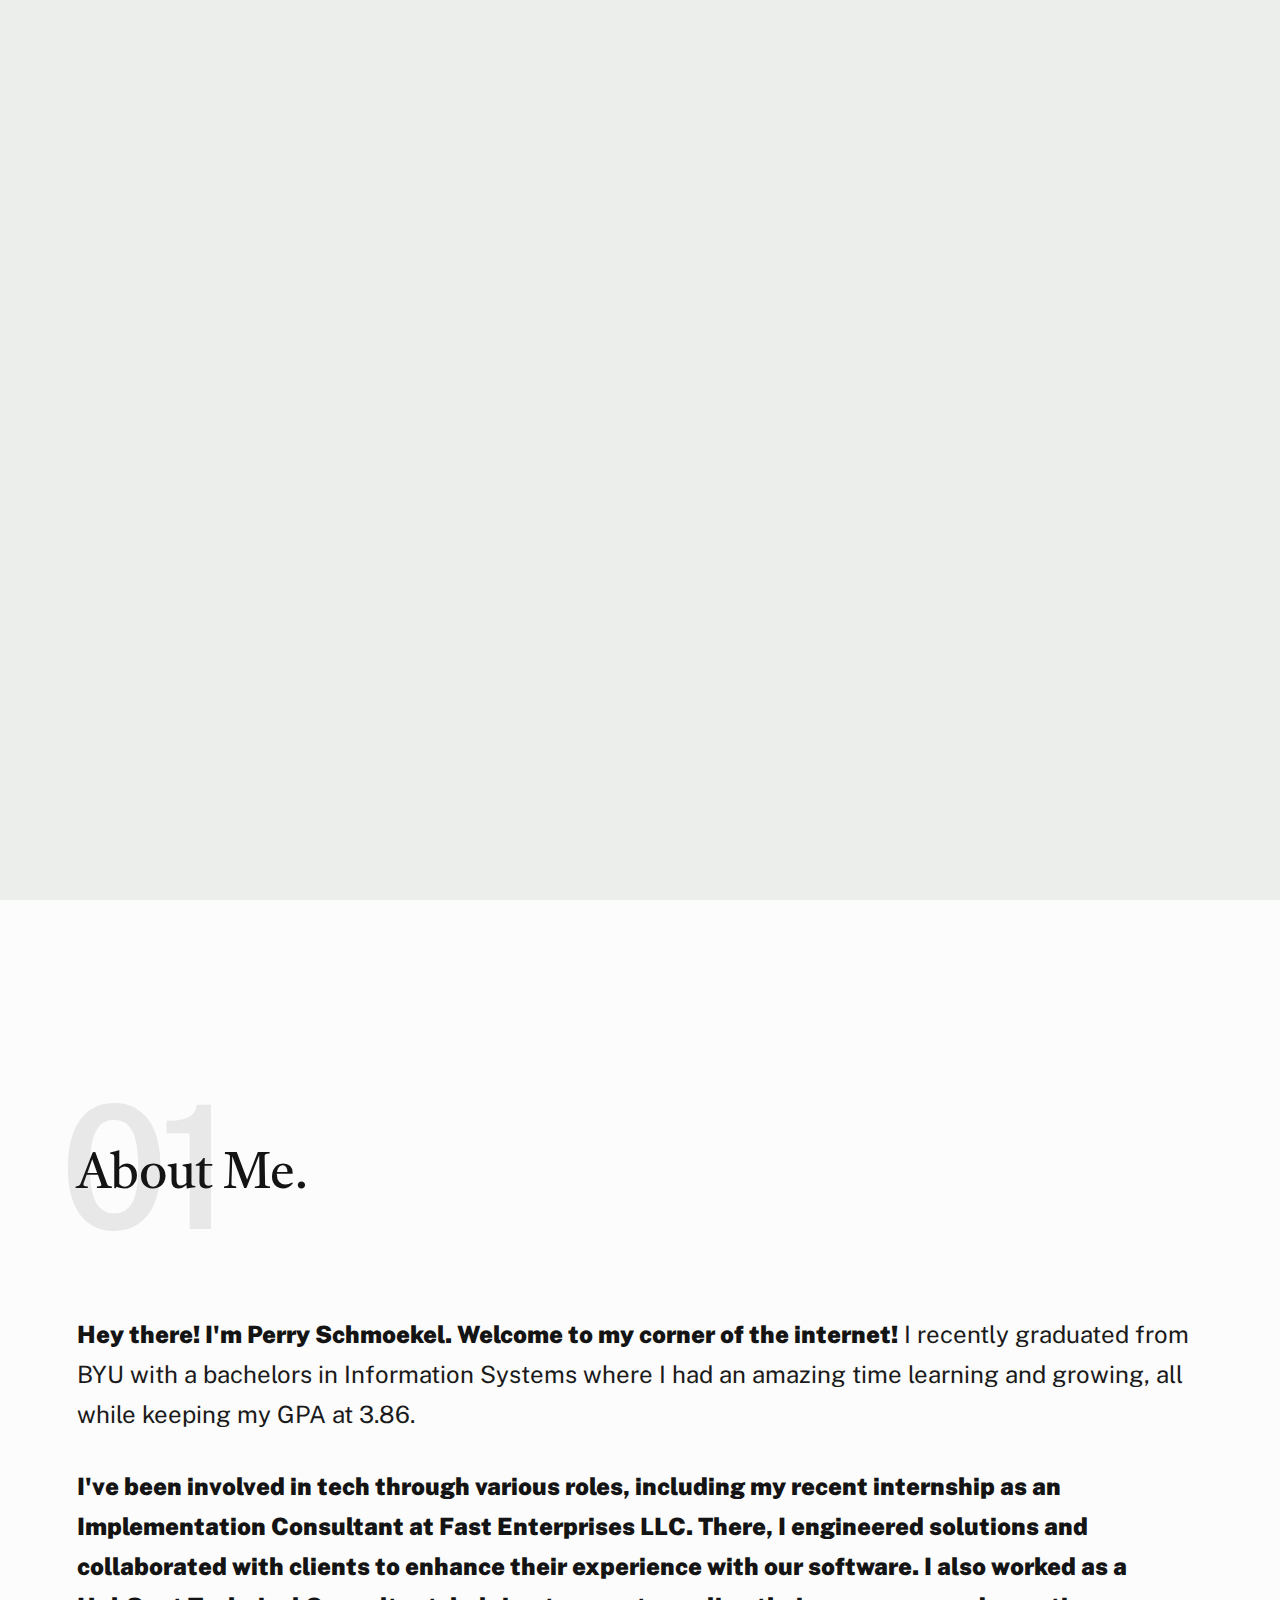
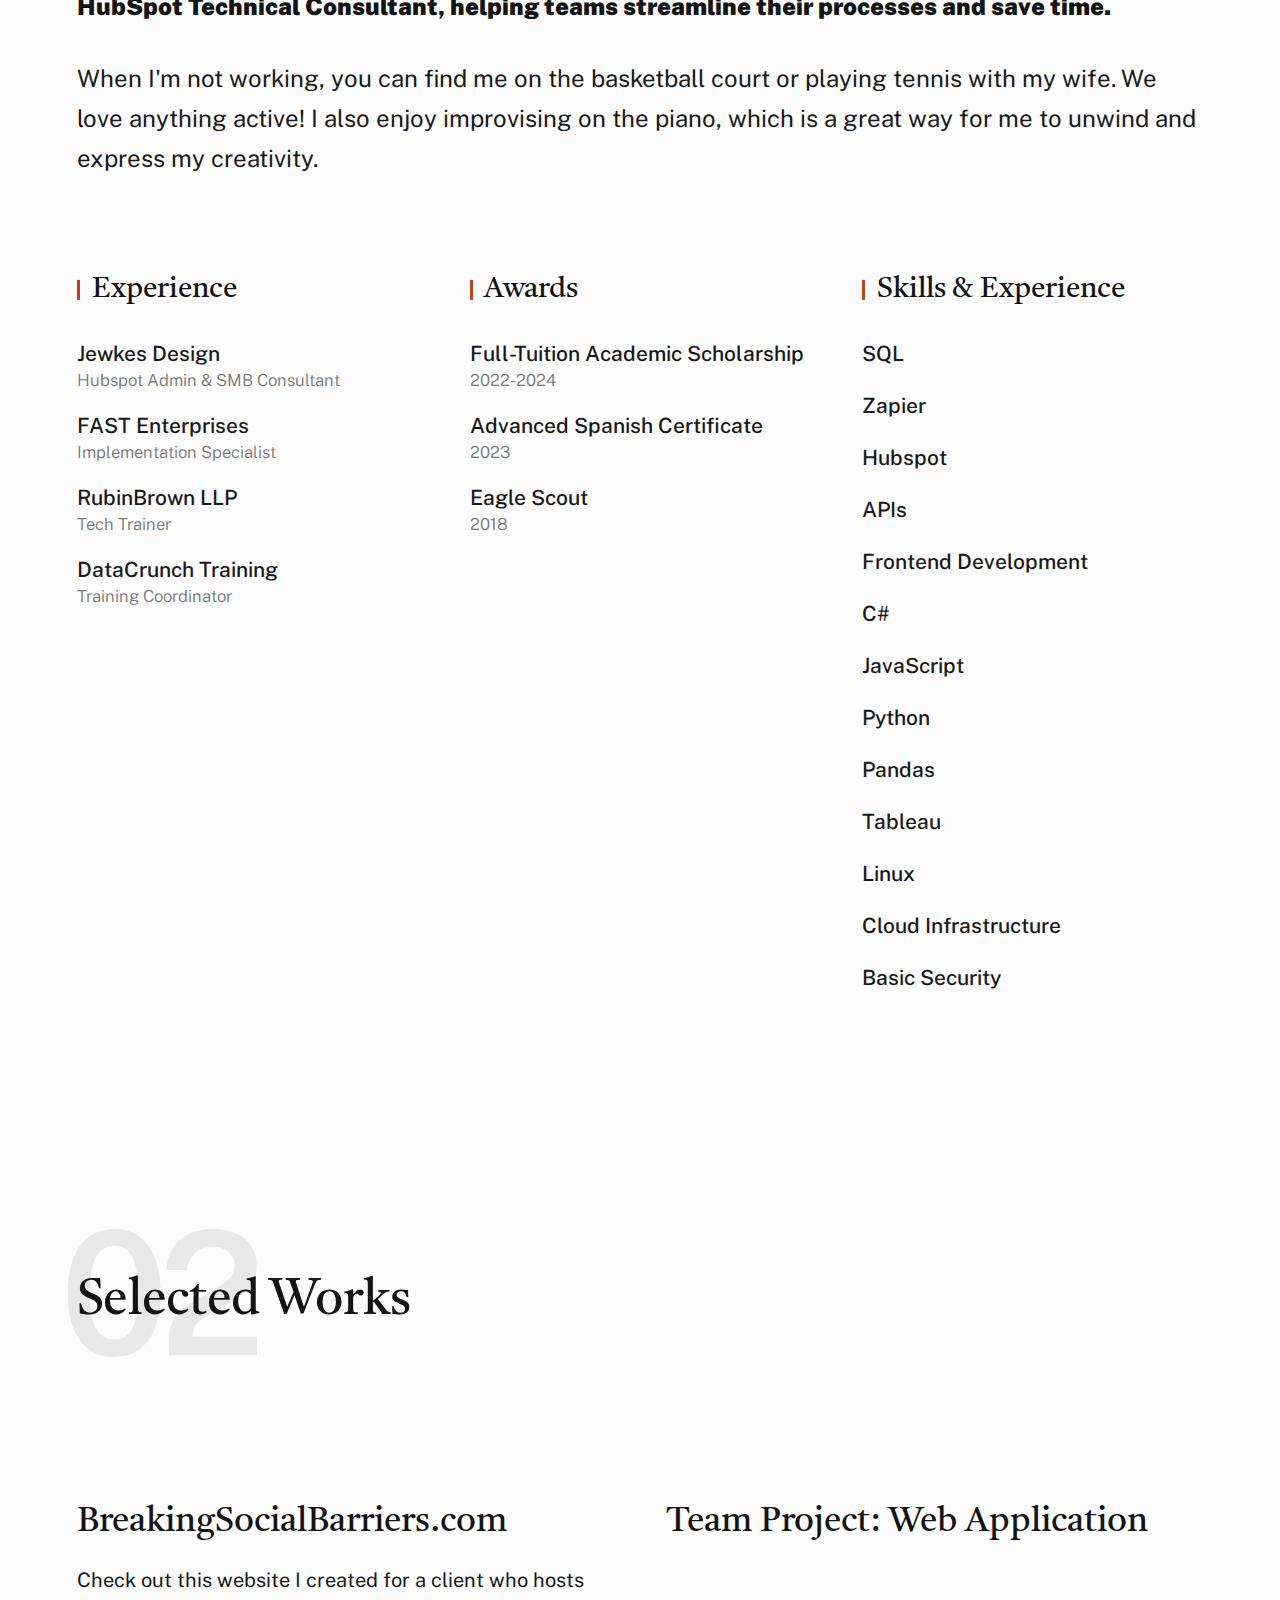
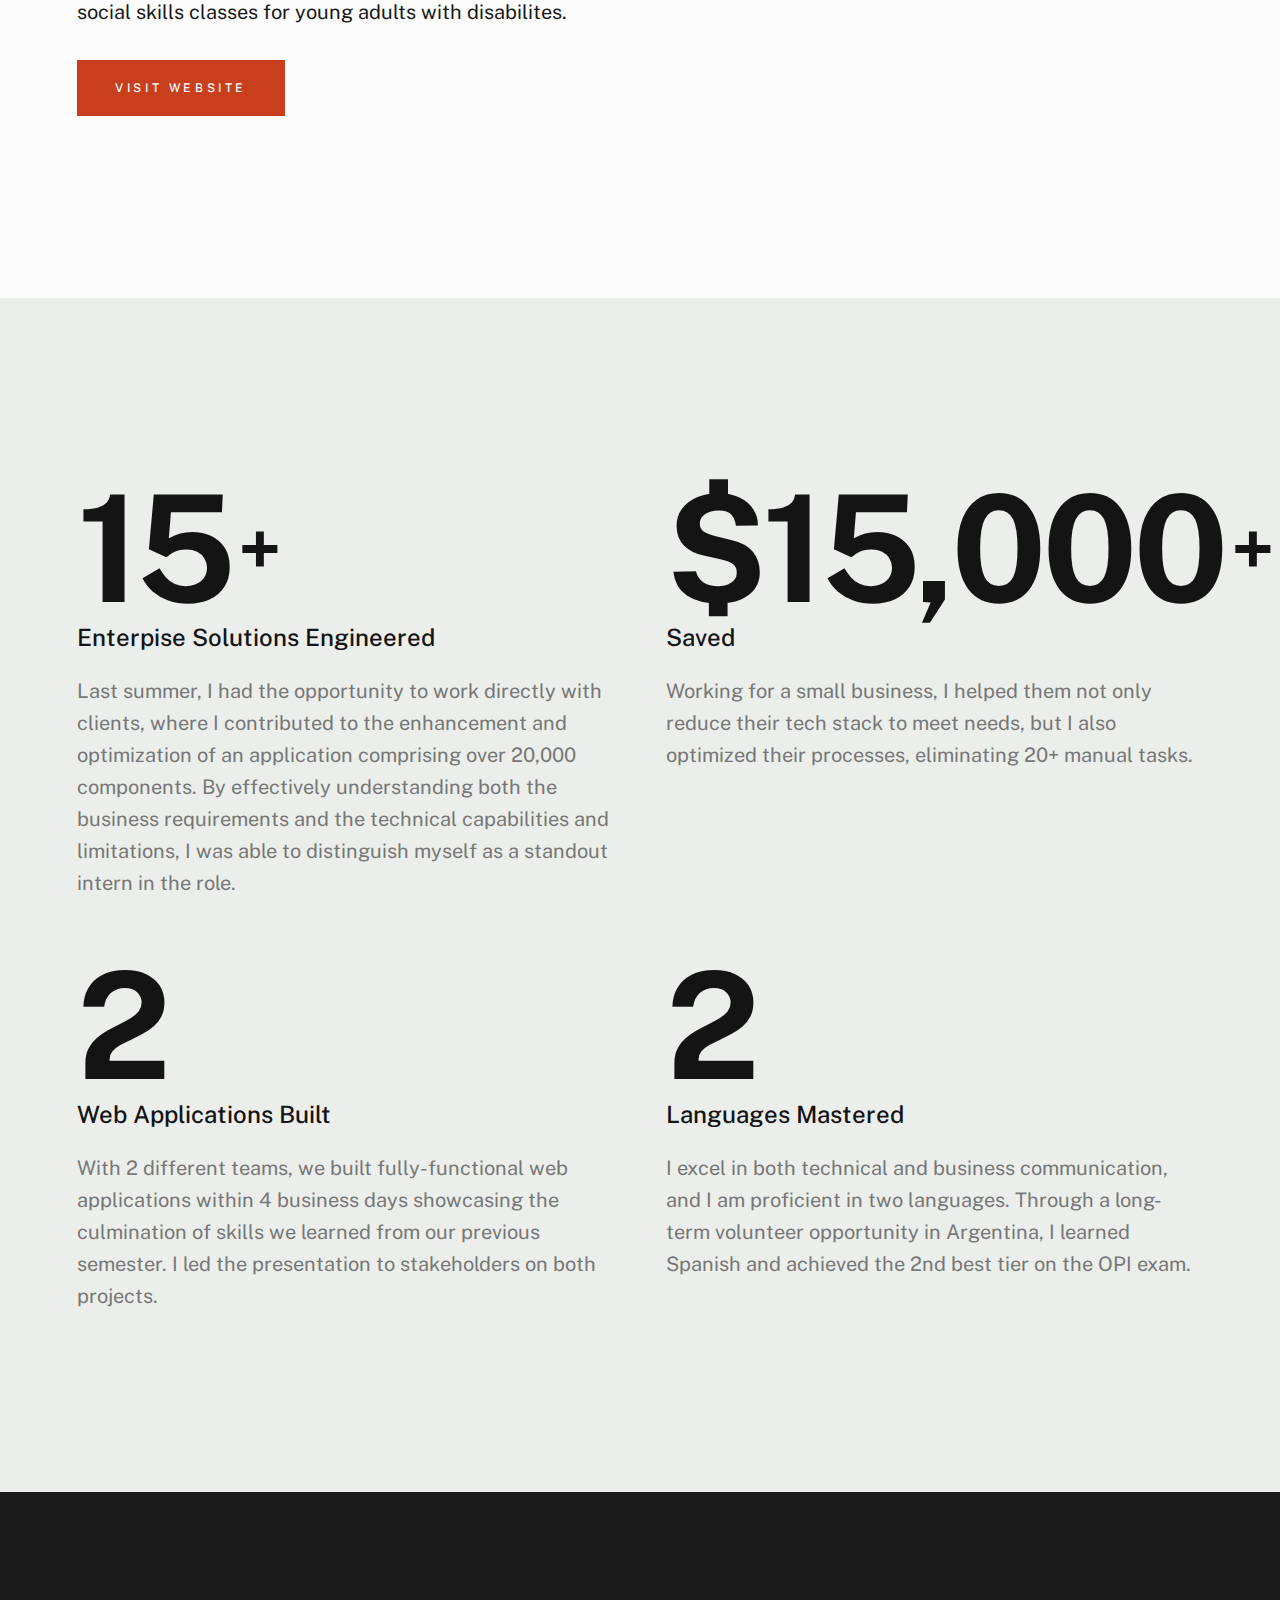
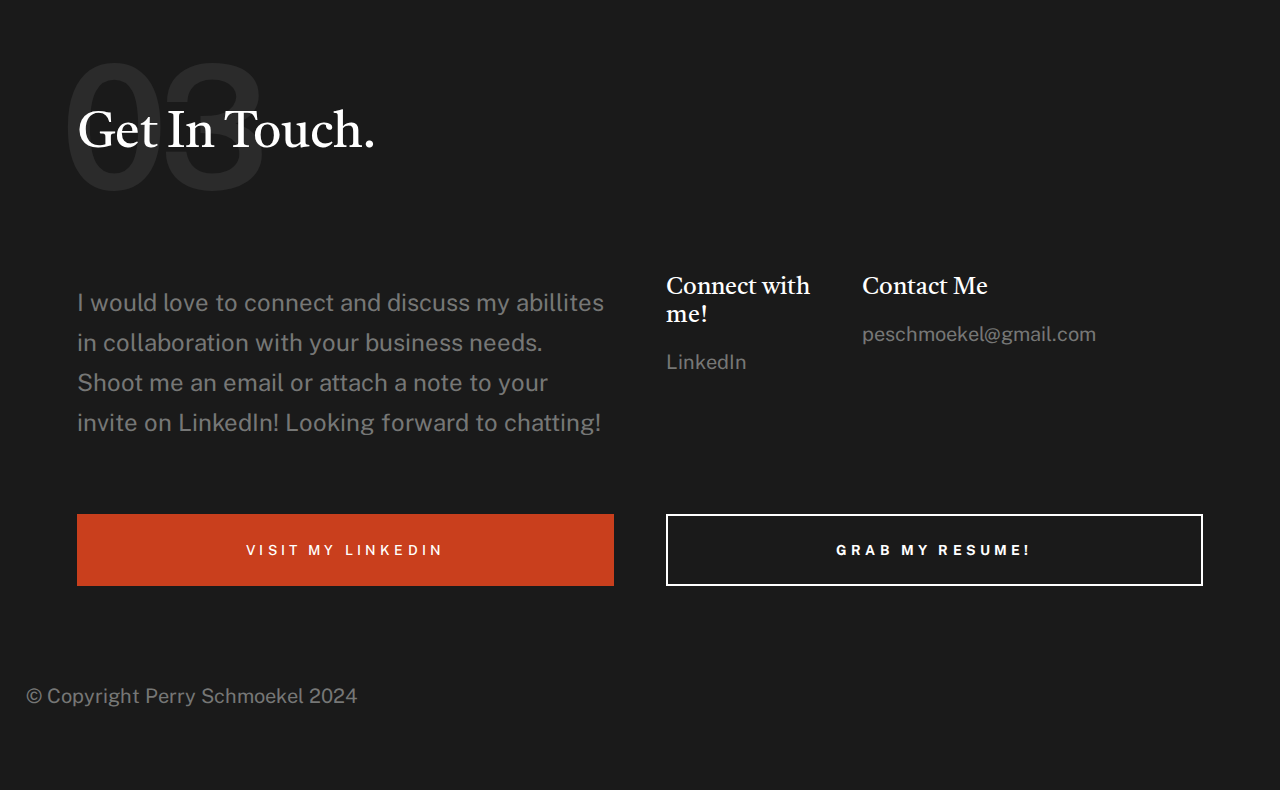
==== commit c99a2953: "Update index.html" ====
--- a/index.html
+++ b/index.html
@@ -580,7 +580,7 @@
             </div>
             <h5>Saved</h5>
             <p>
-              Working for a small business, I helped them not only reduce their tech stack to meet needs, but I also optimized their processes, elimiated 20+ manual.
+              Working for a small business, I helped them not only reduce their tech stack to meet needs, but I also optimized their processes, eliminating 20+ manual tasks.
             </p>
           </div>
           <!-- end counter-items__item -->
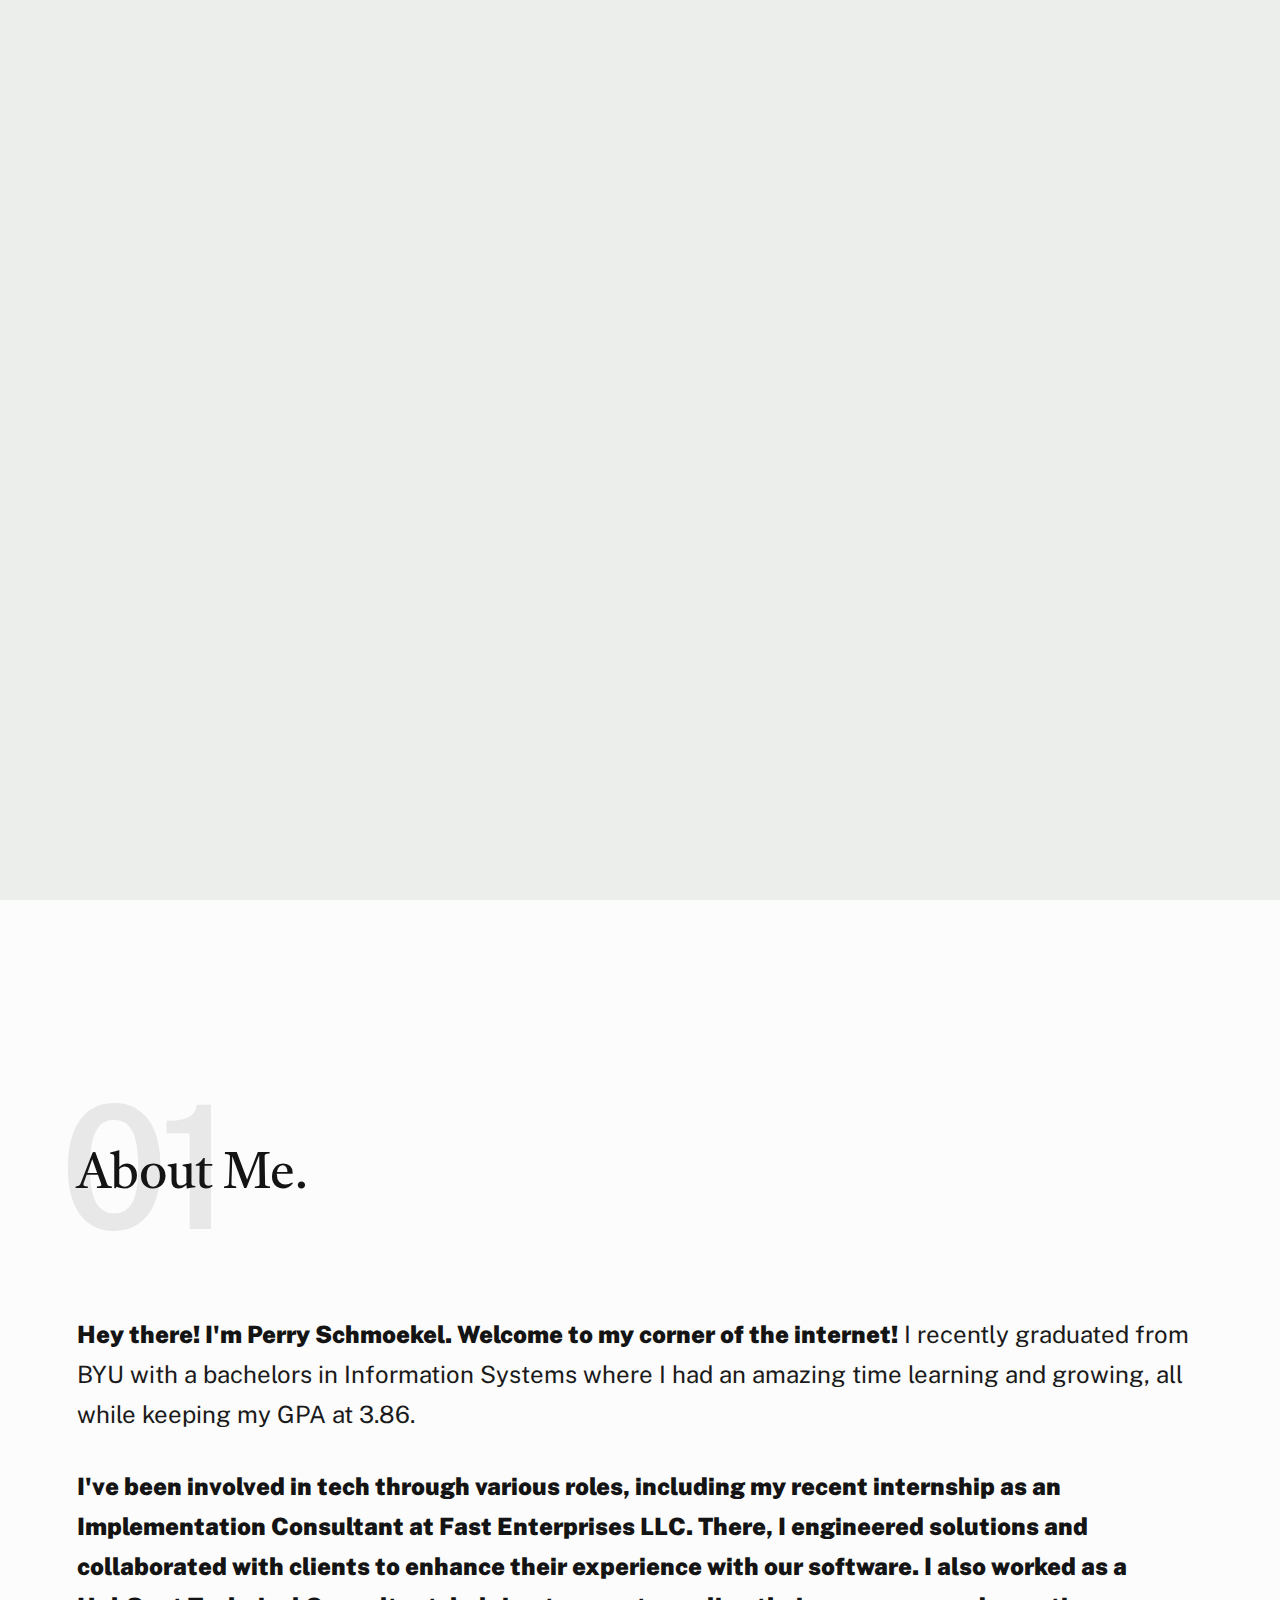
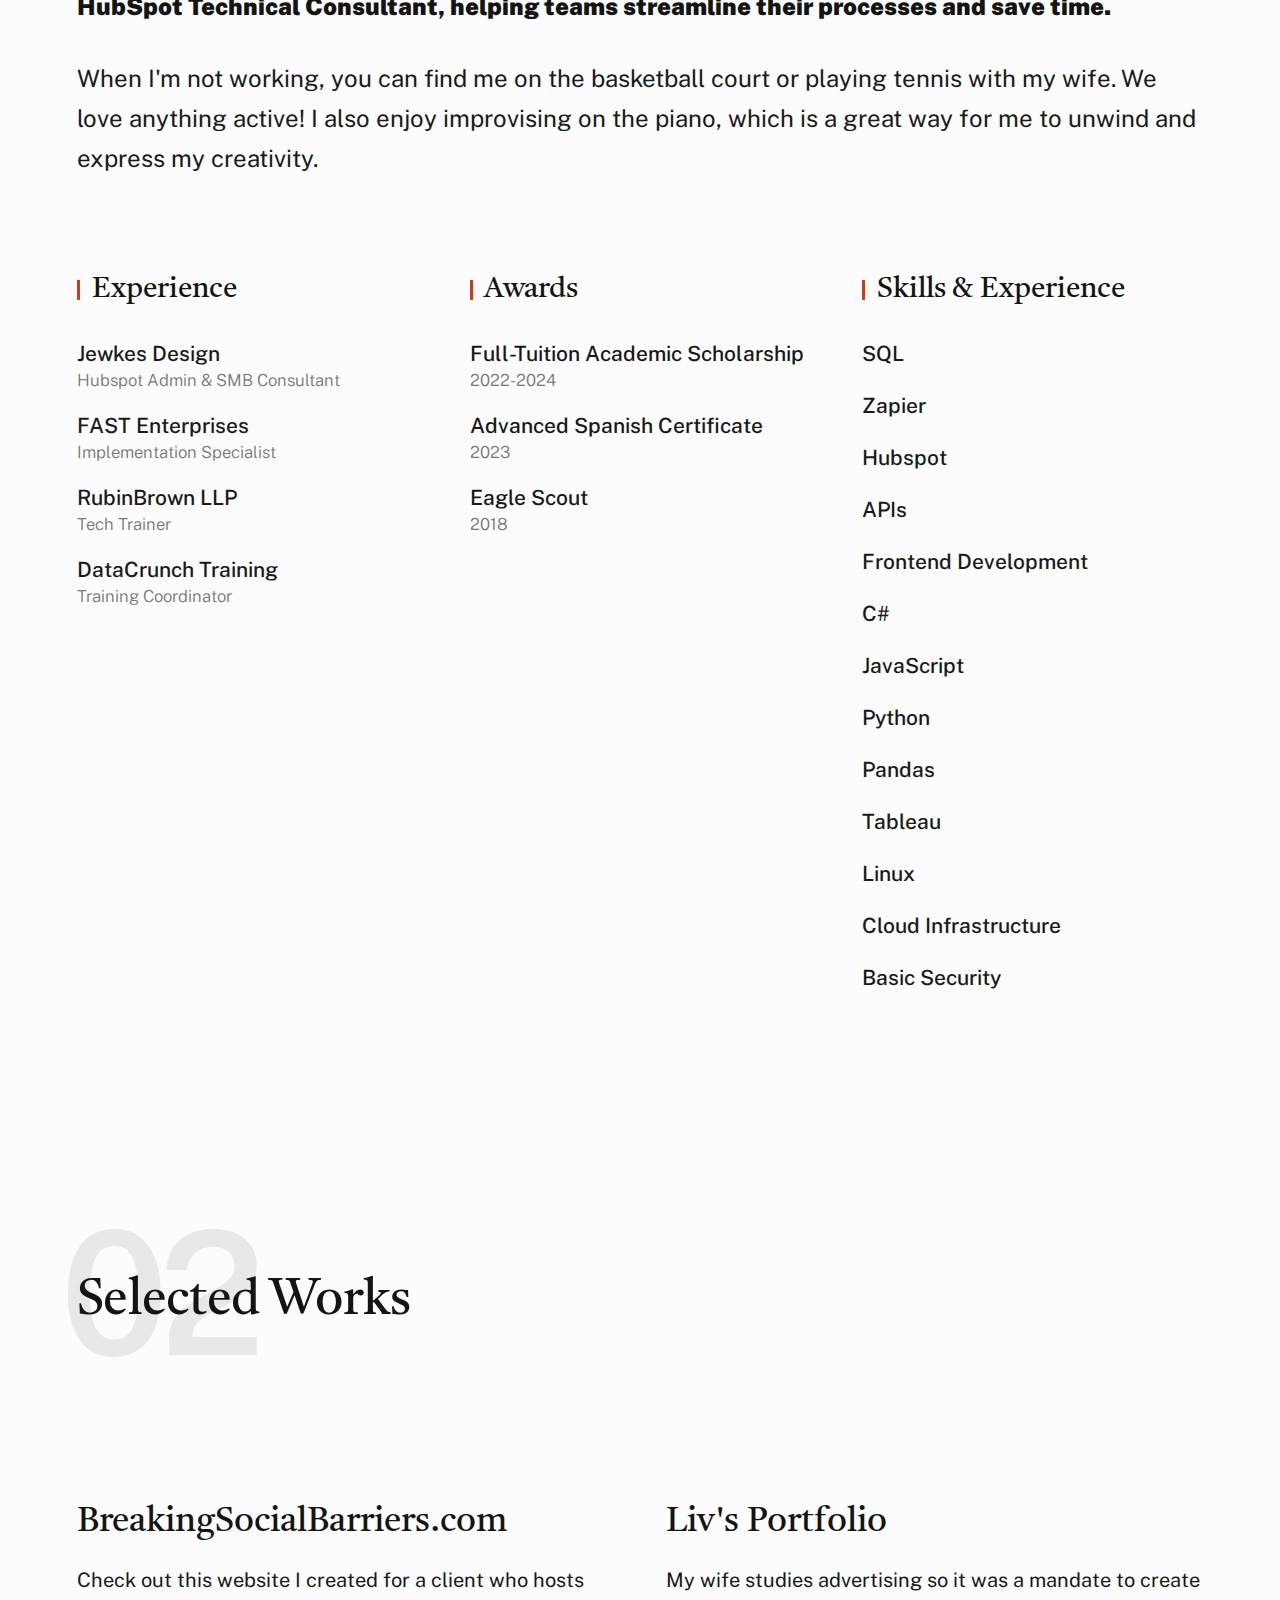
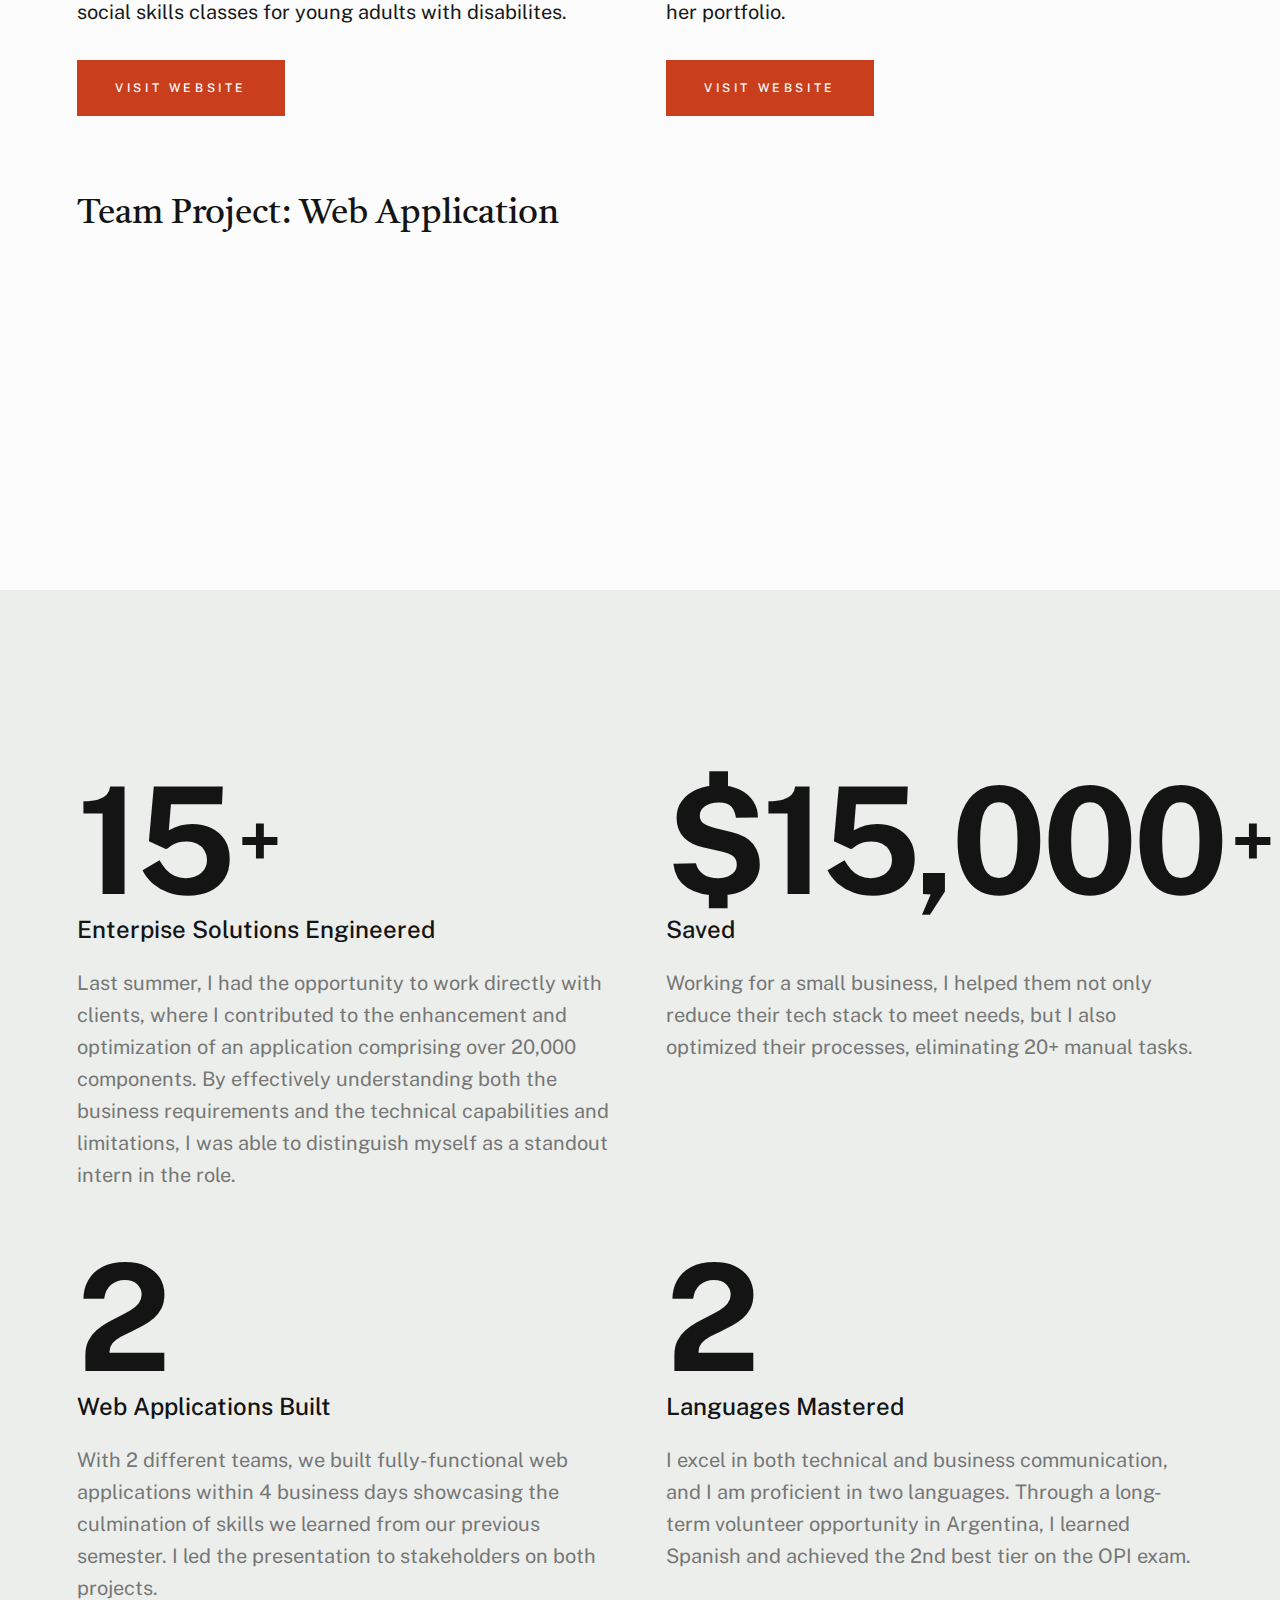
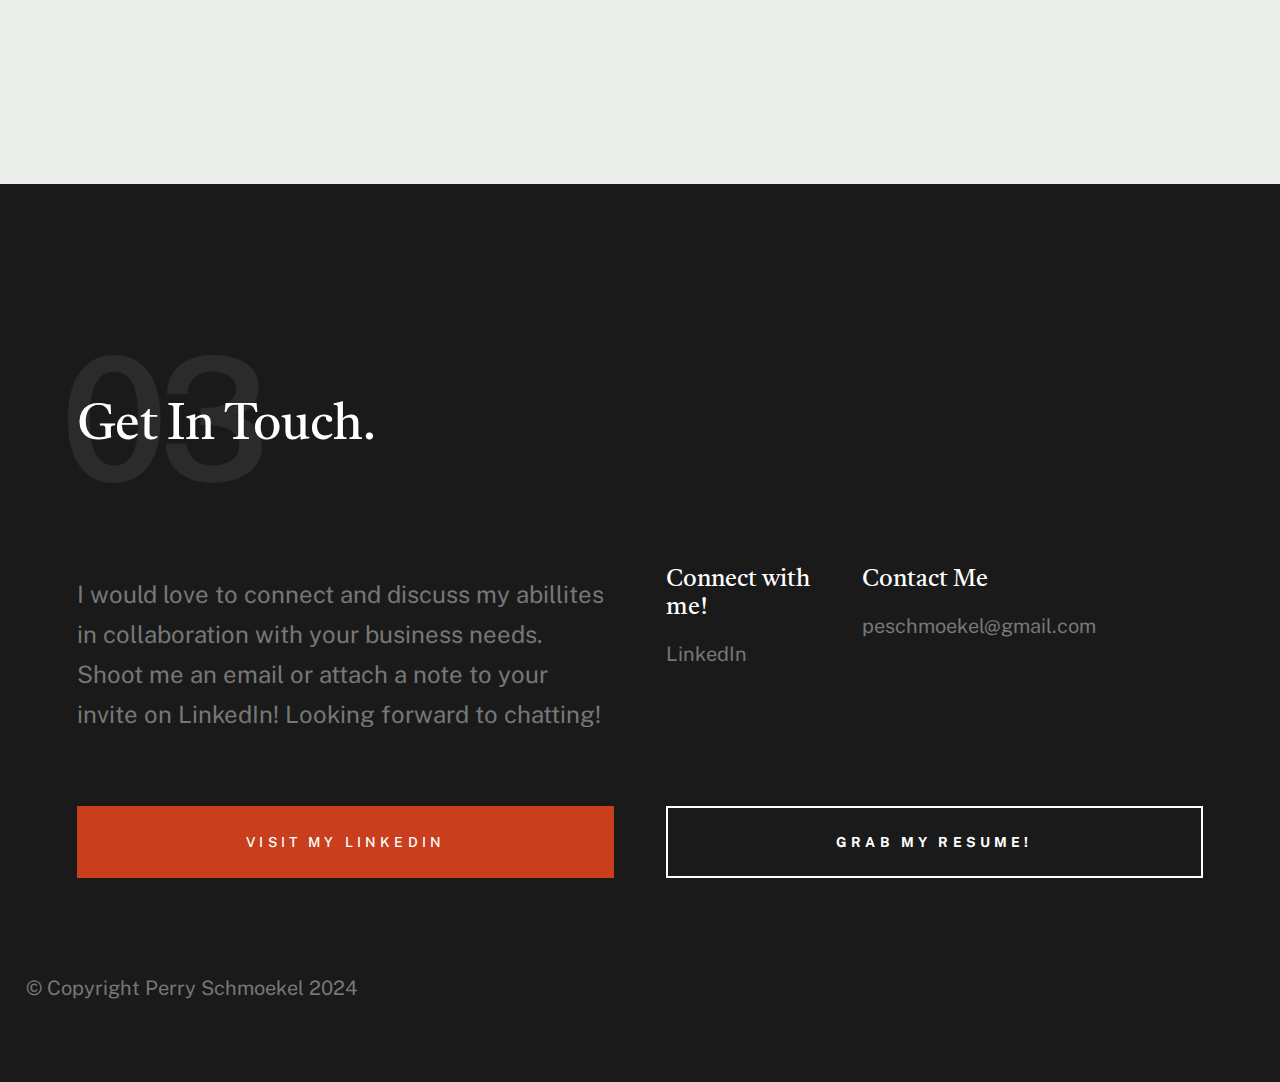
==== commit 6cfbe7a5: "Update index.html" ====
--- a/index.html
+++ b/index.html
@@ -317,7 +317,7 @@
 
       <!-- # works
         ================================================== -->
-        <section id="works" class="s-works target-section">
+       <section id="works" class="s-works target-section">
             <div class="row">
               <div class="column xl-12">
                 <div class="section-header" data-num="02">
@@ -339,6 +339,18 @@
                   </div>
                 </div>
               </div>
+              
+                <div class="column xl-6">
+                  <div class="card">
+                    <div class="card-header">
+                      <h3>Liv's Portfolio</h3>
+                    </div>
+                    <div class="card-body">
+                      <p>My wife studies advertising so it was a mandate to create her portfolio.</p>
+                      <a href="https://oliviaschmo.com" target="_blank" class="btn btn--primary">Visit Website</a>
+                    </div>
+                  </div>
+                </div>
           
               <!-- Card for the Embedded Video -->
               <div class="column xl-6">
@@ -354,7 +366,7 @@
                 </div>
               </div>
             </div>
-          </section>
+        </section>
           
 
         <!-- <div class="row folio-entries">
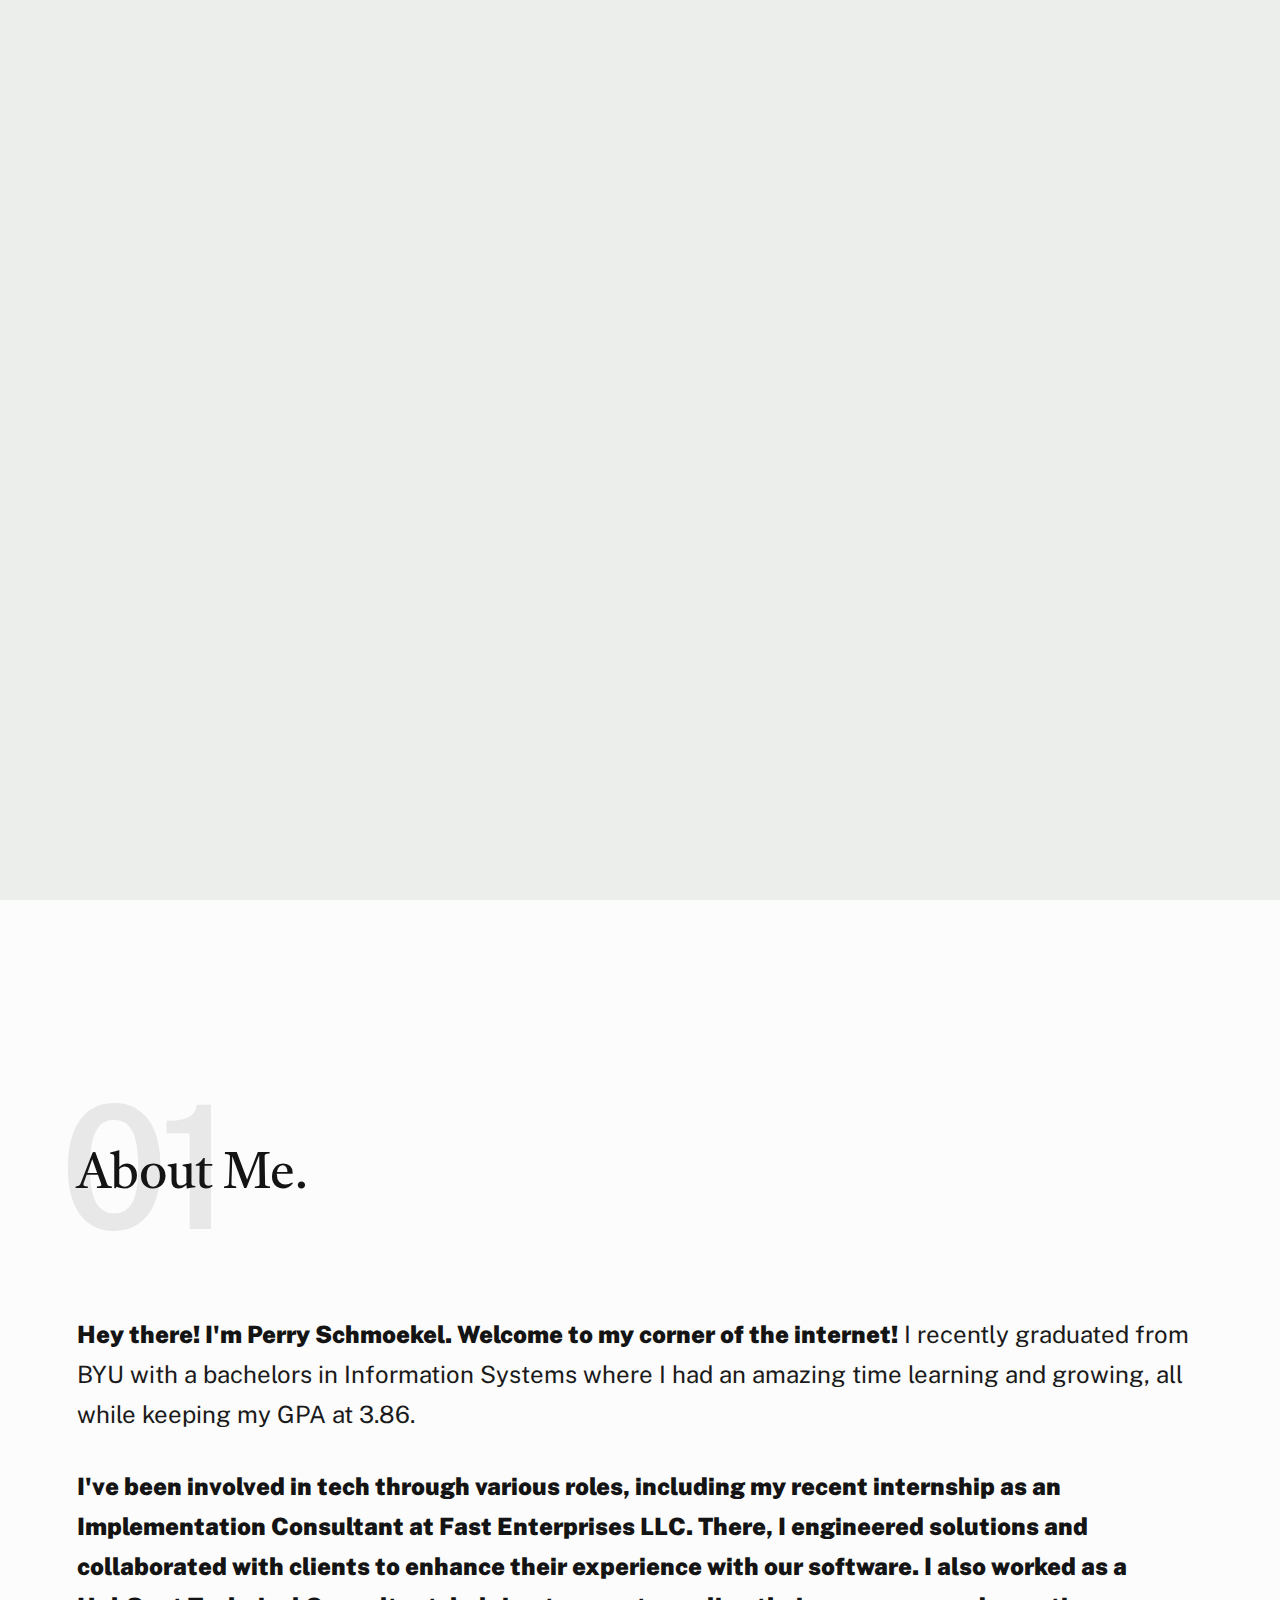
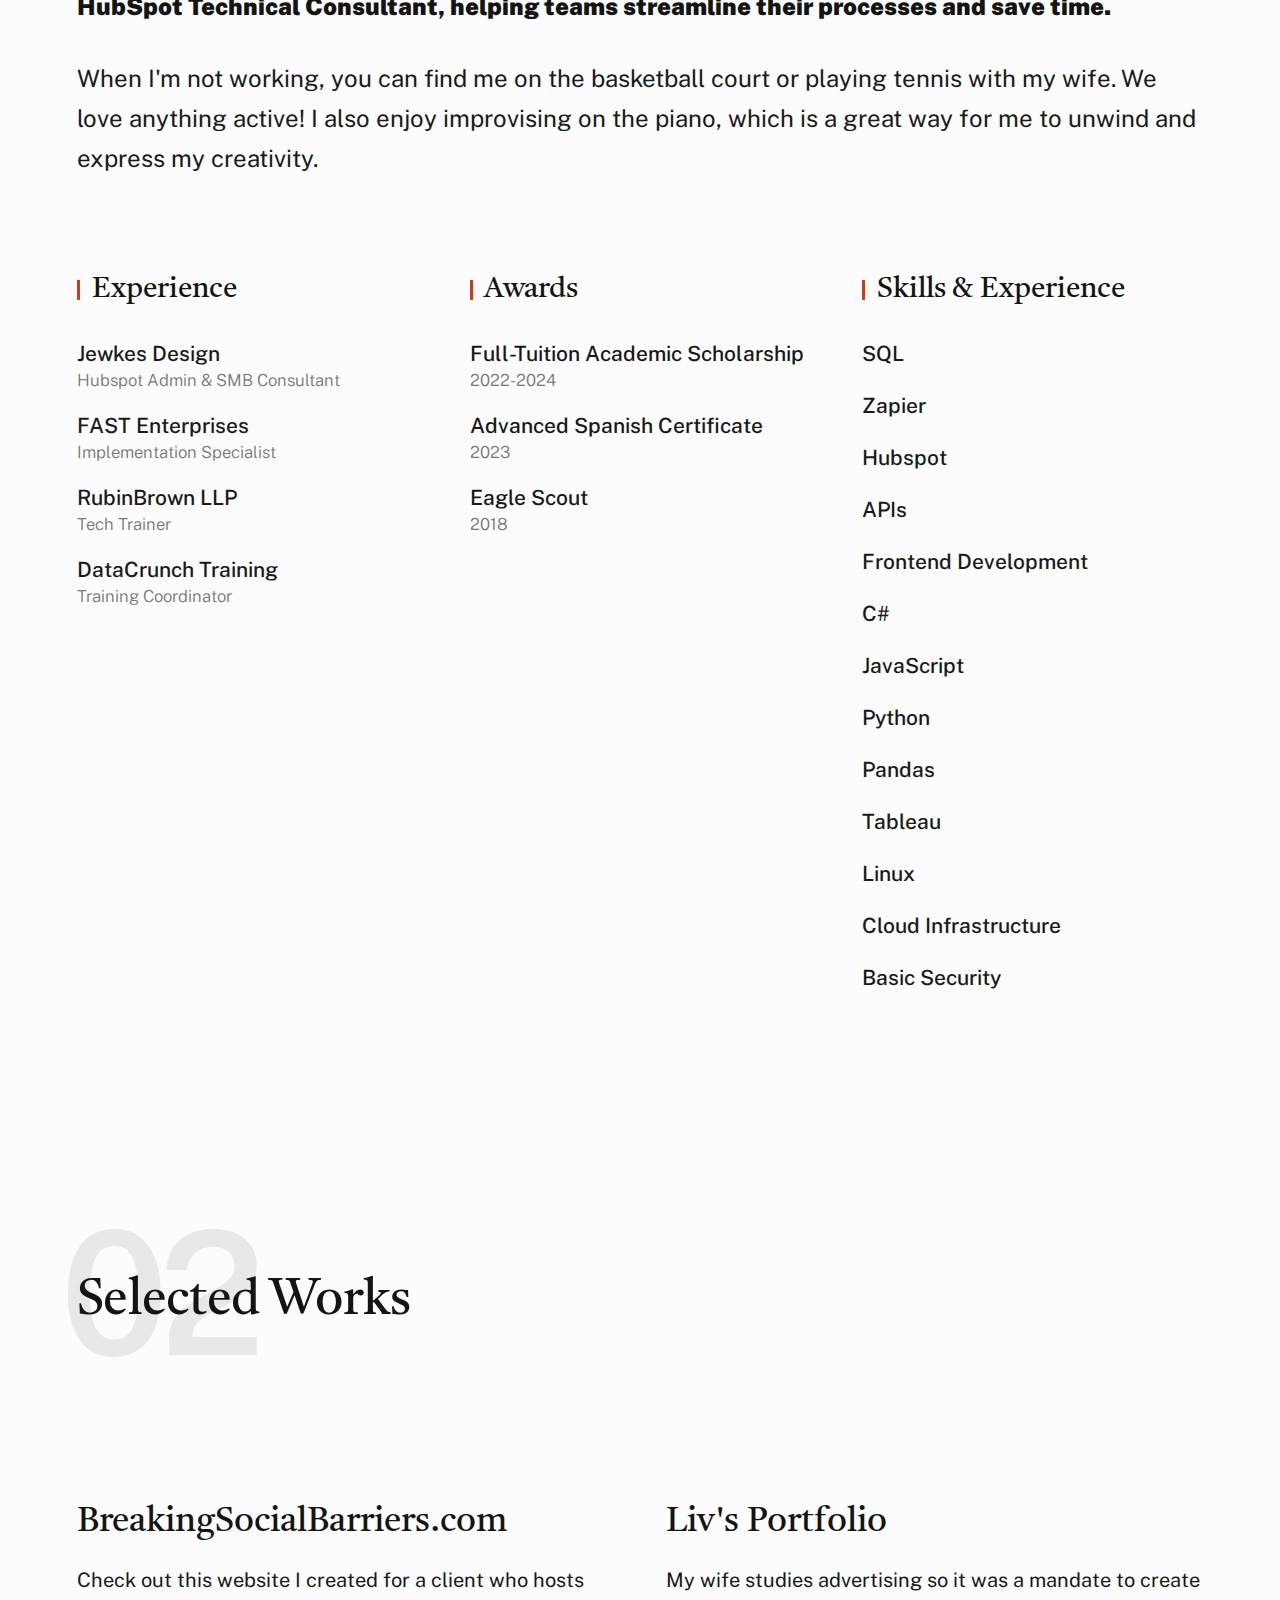
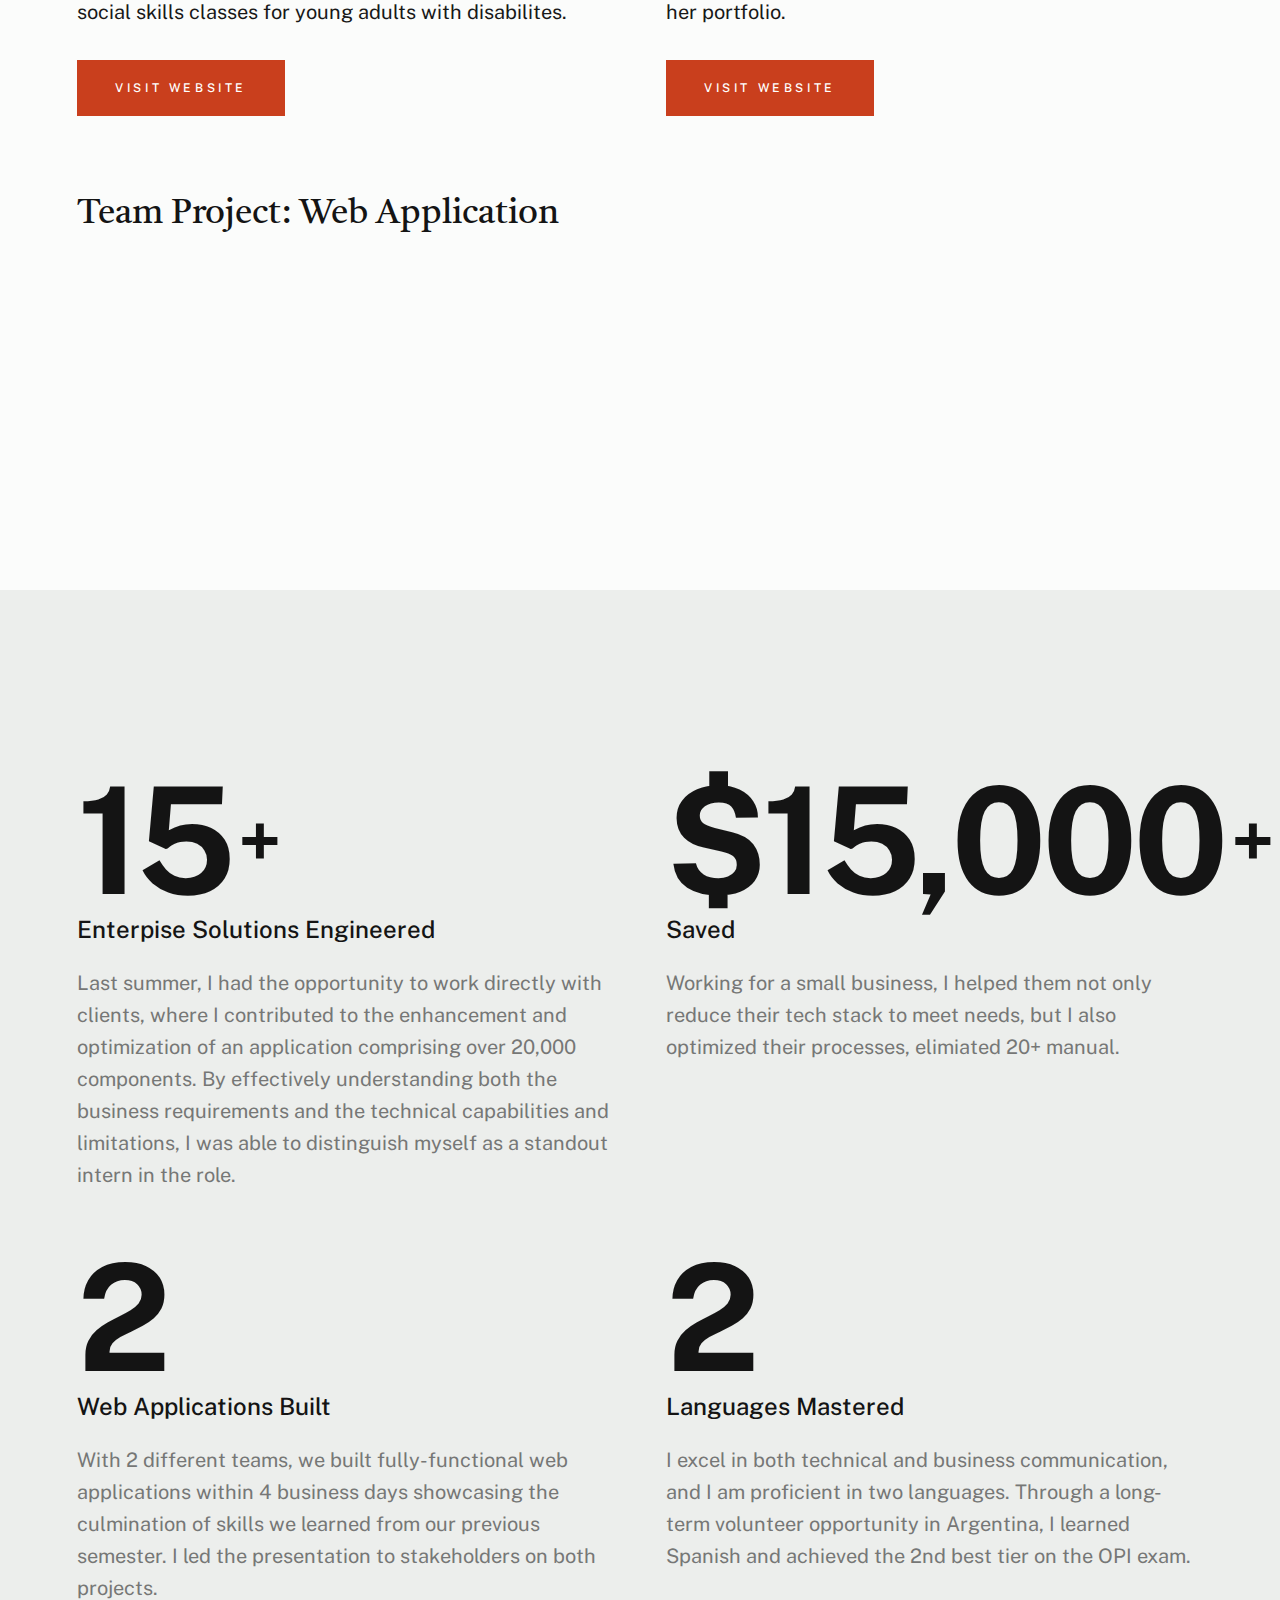
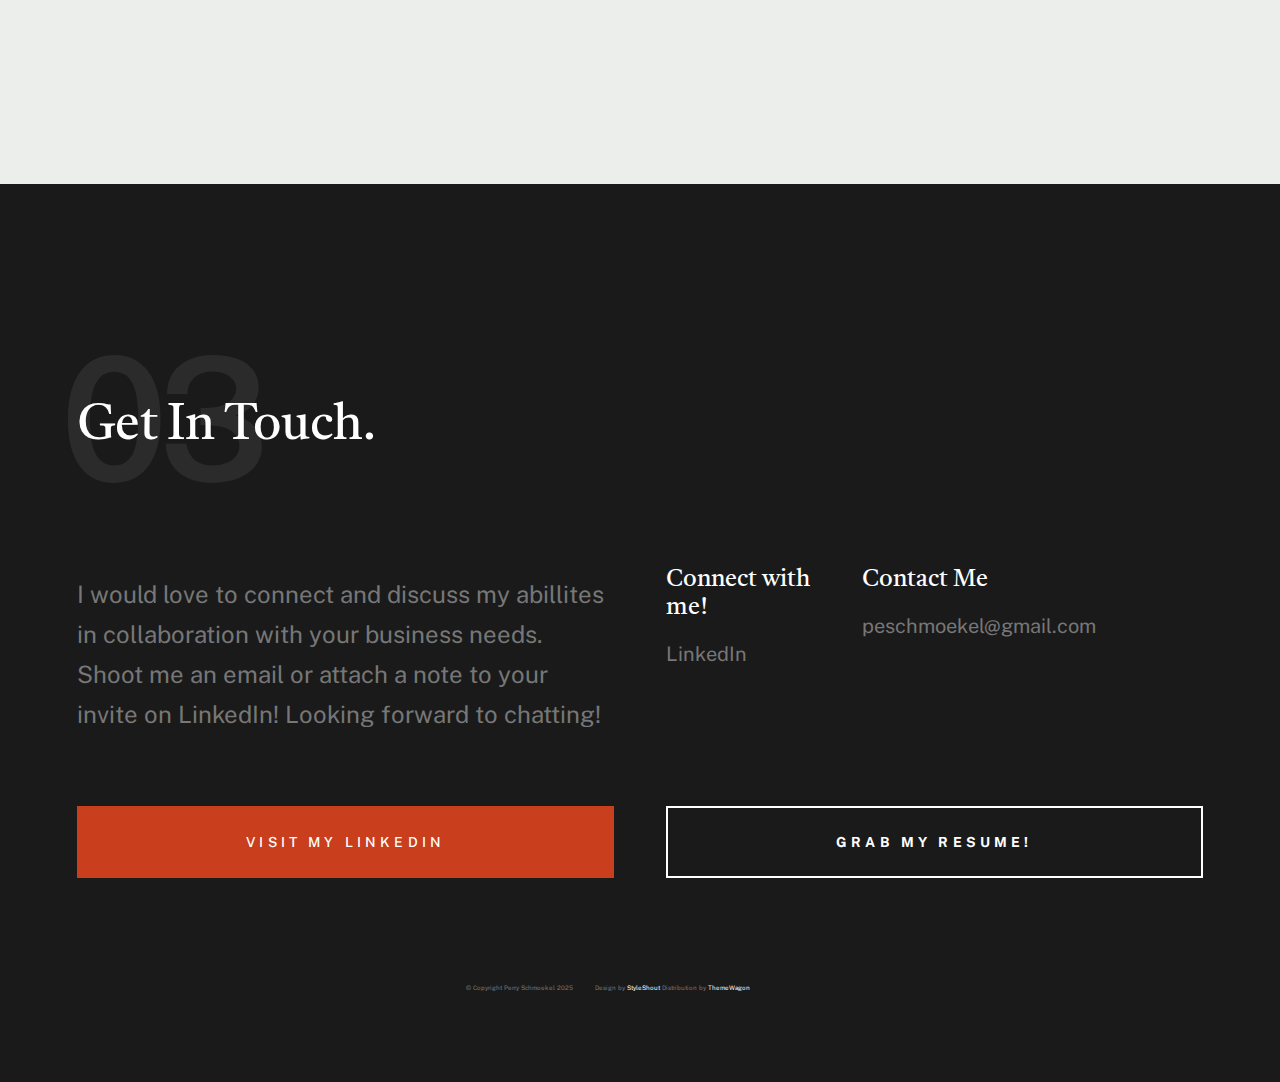
==== commit 8c0685e5: "Add files via upload" ====
--- a/index.html
+++ b/index.html
@@ -1,802 +1,873 @@
-<!DOCTYPE html>
-<html lang="en" class="no-js">
-  <head>
-    <!--- basic page needs
-    ================================================== -->
-    <meta charset="utf-8" />
-    <meta name="viewport" content="width=device-width, initial-scale=1" />
-    <title>Perry Schmoekel</title>
-
-    <script>
-      document.documentElement.classList.remove("no-js");
-      document.documentElement.classList.add("js");
-    </script>
-
-    <!-- CSS
-    ================================================== -->
-    <link rel="stylesheet" href="css/vendor.css" />
-    <link rel="stylesheet" href="css/styles.css" />
-    <link rel="preconnect" href="https://fonts.googleapis.com">
-    <link rel="preconnect" href="https://fonts.gstatic.com" crossorigin>
-    <link href="https://fonts.googleapis.com/css2?family=Libre+Baskerville:ital,wght@0,400;0,700;1,400&display=swap" rel="stylesheet">
-
-    <!-- favicons
-    ================================================== -->
-    <link rel="icon" type="image/x-icon" href="favicon-16x16.png" sizes="32x32" />
-<link rel="icon" type="image/x-icon" href="favicon-16x16.png" sizes="16x16" />
-<link rel="apple-touch-icon" sizes="180x180" href="apple-touch-icon.png" />
-<link rel="manifest" href="site.webmanifest" />
-  </head>
-
-  <body id="top">
-    <!-- preloader
-    ================================================== -->
-    <div id="preloader">
-      <div id="loader" class="dots-fade">
-        <div></div>
-        <div></div>
-        <div></div>
-      </div>
-    </div>
-
-    <!-- page wrap
-    ================================================== -->
-    <div id="page" class="s-pagewrap">
-      <!-- # site header 
-        ================================================== -->
-      <header class="s-header">
-        <div class="row s-header__inner">
-          <div class="s-header__block">
-            <div class="s-header__logo">
-              <a class="logo" href="index.html">
-                <img src="images/logo.svg" alt="Homepage" />
-              </a>
-            </div>
-
-            <a class="s-header__menu-toggle" href="#0"><span>Menu</span></a>
-          </div>
-          <!-- end s-header__block -->
-
-          <nav class="s-header__nav">
-            <ul class="s-header__menu-links">
-              <li class="current">
-                <a class="smoothscroll" href="#intro">Intro</a>
-              </li>
-              <li><a class="smoothscroll" href="#about">About</a></li>
-              <li><a class="smoothscroll" href="#works">Works</a></li>
-              <li><a class="smoothscroll" href="#footer">Contact</a></li>
-            </ul>
-            <!-- s-header__menu-links -->
-          </nav>
-          <!-- end s-header__nav -->
-        </div>
-        <!-- end s-header__inner -->
-      </header>
-      <!-- end s-header -->
-
-      <!-- # intro
-        ================================================== -->
-      <section id="intro" class="s-intro target-section">
-        <div class="row s-intro__content width-sixteen-col">
-          <div class="column lg-12 s-intro__content-inner grid-block grid-16">
-            <div class="s-intro__content-text">
-              <div class="s-intro__content-pretitle text-pretitle">
-                Greetings
-              </div>
-              <h1 class="s-intro__content-title">
-                I'm Perry. <br /><br />
-                Tech and people are my combo. <br /><br />
-                Let's connect! <br /><br />
-              </h1>
-
-              <div class="s-intro__content-btns">
-                <a class="smoothscroll btn" href="#about">More About Me</a>
-                <a class="smoothscroll btn btn--stroke" href="#footer"
-                  >Get In Touch</a
-                >
-              </div>
-              <!-- s-intro__content-btns -->
-            </div>
-            <!-- s-intro__content-text -->
-          </div>
-          <!-- s-intro__content-inner -->
-        </div>
-        <!-- s-intro__content -->
-
-        <!-- <ul class="s-intro__social social-list">
-          <li>
-                    <a href="#0">
-                        <svg xmlns="http://www.w3.org/2000/svg" width="24" height="24" viewBox="0 0 24 24" style="fill:rgba(0, 0, 0, 1);transform:;-ms-filter:"><path d="M20,3H4C3.447,3,3,3.448,3,4v16c0,0.552,0.447,1,1,1h8.615v-6.96h-2.338v-2.725h2.338v-2c0-2.325,1.42-3.592,3.5-3.592 c0.699-0.002,1.399,0.034,2.095,0.107v2.42h-1.435c-1.128,0-1.348,0.538-1.348,1.325v1.735h2.697l-0.35,2.725h-2.348V21H20 c0.553,0,1-0.448,1-1V4C21,3.448,20.553,3,20,3z"></path></svg>
-                        <span class="u-screen-reader-text">Facebook</span>
-                    </a>
-                </li>
-          <li>
-                    <a href="#0">
-                        <svg xmlns="http://www.w3.org/2000/svg" width="24" height="24" viewBox="0 0 24 24" style="fill:rgba(0, 0, 0, 1);transform:;-ms-filter:"><path d="M19.633,7.997c0.013,0.175,0.013,0.349,0.013,0.523c0,5.325-4.053,11.461-11.46,11.461c-2.282,0-4.402-0.661-6.186-1.809 c0.324,0.037,0.636,0.05,0.973,0.05c1.883,0,3.616-0.636,5.001-1.721c-1.771-0.037-3.255-1.197-3.767-2.793 c0.249,0.037,0.499,0.062,0.761,0.062c0.361,0,0.724-0.05,1.061-0.137c-1.847-0.374-3.23-1.995-3.23-3.953v-0.05 c0.537,0.299,1.16,0.486,1.82,0.511C3.534,9.419,2.823,8.184,2.823,6.787c0-0.748,0.199-1.434,0.548-2.032 c1.983,2.443,4.964,4.04,8.306,4.215c-0.062-0.3-0.1-0.611-0.1-0.923c0-2.22,1.796-4.028,4.028-4.028 c1.16,0,2.207,0.486,2.943,1.272c0.91-0.175,1.782-0.512,2.556-0.973c-0.299,0.935-0.936,1.721-1.771,2.22 c0.811-0.088,1.597-0.312,2.319-0.624C21.104,6.712,20.419,7.423,19.633,7.997z"></path></svg>
-                        <span class="u-screen-reader-text">Twitter</span>
-                    </a>
-                </li>
-          <li>
-                    <a href="#0">
-                        <svg xmlns="http://www.w3.org/2000/svg" width="24" height="24" viewBox="0 0 24 24" style="fill:rgba(0, 0, 0, 1);transform:;-ms-filter:"><path d="M11.999,7.377c-2.554,0-4.623,2.07-4.623,4.623c0,2.554,2.069,4.624,4.623,4.624c2.552,0,4.623-2.07,4.623-4.624 C16.622,9.447,14.551,7.377,11.999,7.377L11.999,7.377z M11.999,15.004c-1.659,0-3.004-1.345-3.004-3.003 c0-1.659,1.345-3.003,3.004-3.003s3.002,1.344,3.002,3.003C15.001,13.659,13.658,15.004,11.999,15.004L11.999,15.004z"></path><circle cx="16.806" cy="7.207" r="1.078"></circle><path d="M20.533,6.111c-0.469-1.209-1.424-2.165-2.633-2.632c-0.699-0.263-1.438-0.404-2.186-0.42 c-0.963-0.042-1.268-0.054-3.71-0.054s-2.755,0-3.71,0.054C7.548,3.074,6.809,3.215,6.11,3.479C4.9,3.946,3.945,4.902,3.477,6.111 c-0.263,0.7-0.404,1.438-0.419,2.186c-0.043,0.962-0.056,1.267-0.056,3.71c0,2.442,0,2.753,0.056,3.71 c0.015,0.748,0.156,1.486,0.419,2.187c0.469,1.208,1.424,2.164,2.634,2.632c0.696,0.272,1.435,0.426,2.185,0.45 c0.963,0.042,1.268,0.055,3.71,0.055s2.755,0,3.71-0.055c0.747-0.015,1.486-0.157,2.186-0.419c1.209-0.469,2.164-1.424,2.633-2.633 c0.263-0.7,0.404-1.438,0.419-2.186c0.043-0.962,0.056-1.267,0.056-3.71s0-2.753-0.056-3.71C20.941,7.57,20.801,6.819,20.533,6.111z M19.315,15.643c-0.007,0.576-0.111,1.147-0.311,1.688c-0.305,0.787-0.926,1.409-1.712,1.711c-0.535,0.199-1.099,0.303-1.67,0.311 c-0.95,0.044-1.218,0.055-3.654,0.055c-2.438,0-2.687,0-3.655-0.055c-0.569-0.007-1.135-0.112-1.669-0.311 c-0.789-0.301-1.414-0.923-1.719-1.711c-0.196-0.534-0.302-1.099-0.311-1.669c-0.043-0.95-0.053-1.218-0.053-3.654 c0-2.437,0-2.686,0.053-3.655c0.007-0.576,0.111-1.146,0.311-1.687c0.305-0.789,0.93-1.41,1.719-1.712 c0.534-0.198,1.1-0.303,1.669-0.311c0.951-0.043,1.218-0.055,3.655-0.055c2.437,0,2.687,0,3.654,0.055 c0.571,0.007,1.135,0.112,1.67,0.311c0.786,0.303,1.407,0.925,1.712,1.712c0.196,0.534,0.302,1.099,0.311,1.669 c0.043,0.951,0.054,1.218,0.054,3.655c0,2.436,0,2.698-0.043,3.654H19.315z"></path></svg>
-                        <span class="u-screen-reader-text">Instagram</span>
-                    </a>
-                </li>
-           <li>
-                    <a href="#0">
-                        <svg xmlns="http://www.w3.org/2000/svg" width="24" height="24" viewBox="0 0 24 24" style="fill: rgba(0, 0, 0, 1);transform: ;msFilter:;"><path d="M20.66 6.98a9.932 9.932 0 0 0-3.641-3.64C15.486 2.447 13.813 2 12 2s-3.486.447-5.02 1.34c-1.533.893-2.747 2.107-3.64 3.64S2 10.187 2 12s.446 3.487 1.34 5.02a9.924 9.924 0 0 0 3.641 3.64C8.514 21.553 10.187 22 12 22s3.486-.447 5.02-1.34a9.932 9.932 0 0 0 3.641-3.64C21.554 15.487 22 13.813 22 12s-.446-3.487-1.34-5.02zM12 3.66c2 0 3.772.64 5.32 1.919-.92 1.174-2.286 2.14-4.1 2.9-1.002-1.813-2.088-3.327-3.261-4.54A7.715 7.715 0 0 1 12 3.66zM5.51 6.8a8.116 8.116 0 0 1 2.711-2.22c1.212 1.201 2.325 2.7 3.34 4.5-2 .6-4.114.9-6.341.9-.573 0-1.006-.013-1.3-.04A8.549 8.549 0 0 1 5.51 6.8zM3.66 12c0-.054.003-.12.01-.2.007-.08.01-.146.01-.2.254.014.641.02 1.161.02 2.666 0 5.146-.367 7.439-1.1.187.373.381.793.58 1.26-1.32.293-2.674 1.006-4.061 2.14S6.4 16.247 5.76 17.5c-1.4-1.587-2.1-3.42-2.1-5.5zM12 20.34c-1.894 0-3.594-.587-5.101-1.759.601-1.187 1.524-2.322 2.771-3.401 1.246-1.08 2.483-1.753 3.71-2.02a29.441 29.441 0 0 1 1.56 6.62 8.166 8.166 0 0 1-2.94.56zm7.08-3.96a8.351 8.351 0 0 1-2.58 2.621c-.24-2.08-.7-4.107-1.379-6.081.932-.066 1.765-.1 2.5-.1.799 0 1.686.034 2.659.1a8.098 8.098 0 0 1-1.2 3.46zm-1.24-5c-1.16 0-2.233.047-3.22.14a27.053 27.053 0 0 0-.68-1.62c2.066-.906 3.532-2.006 4.399-3.3 1.2 1.414 1.854 3.027 1.96 4.84-.812-.04-1.632-.06-2.459-.06z"></path></svg>
-                        <span class="u-screen-reader-text">Dribbble</span>
-                    </a>
-                </li>
-          <li>
-            <a href="#0">
-              <svg
-                xmlns="http://www.w3.org/2000/svg"
-                width="24"
-                height="24"
-                viewBox="0 0 24 24"
-                style="fill: rgba(0, 0, 0, 1); transform: ; msfilter: "
-              >
-                <path
-                  d="M11.99 2C6.472 2 2 6.473 2 11.99c0 4.232 2.633 7.85 6.35 9.306-.088-.79-.166-2.006.034-2.868.182-.78 1.172-4.966 1.172-4.966s-.299-.599-.299-1.484c0-1.388.805-2.425 1.808-2.425.853 0 1.264.64 1.264 1.407 0 .858-.546 2.139-.827 3.327-.235.994.499 1.805 1.479 1.805 1.775 0 3.141-1.872 3.141-4.575 0-2.392-1.719-4.064-4.173-4.064-2.843 0-4.512 2.132-4.512 4.335 0 .858.331 1.779.744 2.28a.3.3 0 0 1 .069.286c-.076.315-.245.994-.277 1.133-.044.183-.145.222-.335.134-1.247-.581-2.027-2.405-2.027-3.871 0-3.151 2.289-6.045 6.601-6.045 3.466 0 6.159 2.469 6.159 5.77 0 3.444-2.171 6.213-5.184 6.213-1.013 0-1.964-.525-2.29-1.146l-.623 2.374c-.225.868-.834 1.956-1.241 2.62a10 10 0 0 0 2.958.445c5.517 0 9.99-4.473 9.99-9.99S17.507 2 11.99 2"
-                ></path>
-              </svg>
-               <span class="u-screen-reader-text">LinkedIn</span>
-            </a>
-          </li>
-        </ul>
-     end s-intro__social -->
-
-        <div class="s-intro__content-media">
-          <img
-            src="images/intro-bg.jpg"
-            srcset="images/intro-bg.jpg 1x, images/intro-bg.jpg 2x"
-            alt=""
-          />
-        </div>
-        <!-- s-intro__content-media -->
-
-        <div class="s-intro__btn-download">
-            <a class="btn btn--stroke" href="Resume - Perry E. Schmoekel.pdf" download>
-                Get My Resume
-            </a>
-        </div>
-        
-        <!-- end s-intro__btn-download -->
-
-        <div class="s-intro__scroll-down">
-          <a href="#about" class="smoothscroll">
-            <div class="scroll-icon">
-              <svg
-                xmlns="http://www.w3.org/2000/svg"
-                width="24"
-                height="24"
-                viewBox="0 0 24 24"
-                style="fill: rgba(0, 0, 0, 1); transform: ; msfilter: "
-              >
-                <path
-                  d="M11.178 19.569a.998.998 0 0 0 1.644 0l9-13A.999.999 0 0 0 21 5H3a1.002 1.002 0 0 0-.822 1.569l9 13z"
-                ></path>
-              </svg>
-            </div>
-            <span class="scroll-text u-screen-reader-text">Scroll Down</span>
-          </a>
-        </div>
-        <!-- s-intro__scroll-down -->
-      </section>
-      <!-- end s-intro -->
-
-      <!-- # about
-        ================================================== -->
-      <section id="about" class="s-about target-section">
-        <div class="row s-about__content">
-          <div class="column xl-12">
-            <div class="section-header" data-num="01">
-              <h2 class="text-display-title">About Me.</h2>
-            </div>
-            <!-- end section-header -->
-
-            <p class="attention-getter">
-              <strong style="font-weight: 900"
-                >Hey there! I'm Perry Schmoekel. Welcome to my corner of the
-                internet!</strong
-              >
-              I recently graduated from BYU with a bachelors in Information
-              Systems where I had an amazing time learning and growing, all
-              while keeping my GPA at 3.86.
-            </p>
-
-            <p class="attention-getter">
-              <strong style="font-weight: 900"
-                >I've been involved in tech through various roles, including my
-                recent internship as an Implementation Consultant at Fast
-                Enterprises LLC. There, I engineered solutions and collaborated
-                with clients to enhance their experience with our software. I
-                also worked as a HubSpot Technical Consultant, helping teams
-                streamline their processes and save time.</strong
-              >
-            </p>
-
-            <p class="attention-getter">
-              <!-- <strong style="font-weight: 900">When I'm not working</strong> When I'm not working on -->
-              When I'm not working, you can find me on the
-              basketball court or playing tennis with my wife. We love anything active! I also enjoy improvising on the piano, which is a
-              great way for me to unwind and express my creativity.
-            </p>
-
-            <div class="grid-list-items s-about__blocks">
-              <div class="grid-list-items__item s-about__block">
-                <h4 class="s-about__block-title">Experience</h4>
-                <ul class="s-about__list">
-                  <li>
-                    Jewkes Design
-                    <span>Hubspot Admin & SMB Consultant</span>
-                  </li>
-                  <li>
-                    FAST Enterprises
-                    <span>Implementation Specialist</span>
-                  </li>
-                  <li>
-                    RubinBrown LLP
-                    <span>Tech Trainer</span>
-                  </li>
-                  <li>
-                    DataCrunch Training
-                    <span>Training Coordinator</span>
-                  </li>
-                </ul>
-              </div>
-              <!--end s-about__block -->
-
-              <div class="grid-list-items__item s-about__block">
-                <h4 class="s-about__block-title">Awards</h4>
-
-                <ul class="s-about__list">
-                  <li>
-                    <a href="#0">
-                      Full-Tuition Academic Scholarship
-                      <span>2022-2024</span>
-                    </a>
-                  </li>
-                  <li>
-                    <a href="#0">
-                      Advanced Spanish Certificate
-                      <span>2023</span>
-                    </a>
-                  </li>
-                  <li>
-                    <a href="#0">
-                      Eagle Scout
-                      <span>2018</span>
-                    </a>
-                  </li>
-                  <!-- <li>
-                    <a href="#0">
-                      FWA of The Month
-                      <span>FWA — 2022</span>
-                    </a>
-                  </li>
-                  <li>
-                    <a href="#0">
-                      Site Of The Month
-                      <span>Awwwards — 2022</span>
-                    </a>
-                  </li> -->
-                </ul>
-              </div>
-              <!--end s-about__block -->
-
-              <div class="grid-list-items__item s-about__block">
-                <h4 class="s-about__block-title">Skills & Experience</h4>
-
-                <ul class="s-about__list">
-                  <li>SQL</li>
-                  <li>Zapier</li>
-                  <li>Hubspot</li>
-                  <li>APIs</li>
-                  <li>Frontend Development</li>
-                  <li>C#</li>
-                  <li>JavaScript</li>
-                  <li>Python</li>
-                  <li>Pandas</li>
-                  <li>Tableau</li>
-                  <li>Linux</li>
-                  <li>Cloud Infrastructure</li>
-                  <li>Basic Security</li>
-                </ul>
-              </div>
-              <!--end s-about__block -->
-            </div>
-            <!-- grid-list-items -->
-          </div>
-          <!--end column -->
-        </div>
-        <!--end s-about__content -->
-      </section>
-      <!-- end s-about -->
-
-      <!-- # works
-        ================================================== -->
-       <section id="works" class="s-works target-section">
-            <div class="row">
-              <div class="column xl-12">
-                <div class="section-header" data-num="02">
-                  <h2 class="text-display-title">Selected Works</h2>
-                </div>
-              </div>
-            </div>
-          
-            <!-- Card for the Website -->
-            <div class="row">
-              <div class="column xl-6">
-                <div class="card">
-                  <div class="card-header">
-                    <h3>BreakingSocialBarriers.com</h3>
-                  </div>
-                  <div class="card-body">
-                    <p>Check out this website I created for a client who hosts social skills classes for young adults with disabilites.</p>
-                    <a href="https://breakingsocialbarriers.com" target="_blank" class="btn btn--primary">Visit Website</a>
-                  </div>
-                </div>
-              </div>
-              
-                <div class="column xl-6">
-                  <div class="card">
-                    <div class="card-header">
-                      <h3>Liv's Portfolio</h3>
-                    </div>
-                    <div class="card-body">
-                      <p>My wife studies advertising so it was a mandate to create her portfolio.</p>
-                      <a href="https://oliviaschmo.com" target="_blank" class="btn btn--primary">Visit Website</a>
-                    </div>
-                  </div>
-                </div>
-          
-              <!-- Card for the Embedded Video -->
-              <div class="column xl-6">
-                <div class="card">
-                  <div class="card-header">
-                    <h3>Team Project: Web Application</h3>
-                  </div>
-                  <div class="card-body">
-                    <div style="position: relative; padding-bottom: 56.25%; height: 0;">
-                      <iframe src="https://www.loom.com/embed/b896ae7c3e3340539e72e16ed739b5c2?sid=46c93201-732b-4e50-a98d-7e24c82b8f3f" frameborder="0" webkitallowfullscreen mozallowfullscreen allowfullscreen style="position: absolute; top: 0; left: 0; width: 100%; height: 100%;"></iframe>
-                    </div>
-                  </div>
-                </div>
-              </div>
-            </div>
-        </section>
-          
-
-        <!-- <div class="row folio-entries">
-          <div class="column entry">
-            <a
-              href="images/folio/gallery/g-turban.jpg"
-              class="entry__link glightbox"
-              data-glightbox="title: White Knit Cap; description: .entry__desc-01"
-            >
-              <div class="entry__thumb">
-                <img
-                  src="images/folio/white_turban.jpg"
-                  srcset="
-                    images/folio/white_turban.jpg    1x,
-                    images/folio/white_turban@2x.jpg 2x
-                  "
-                  alt=""
-                />
-              </div>
-              <div class="entry__info">
-                <h4 class="entry__title">White Knit Cap</h4>
-                <div class="entry__cat">Frontend Design</div>
-              </div>
-            </a>
-
-            <div class="glightbox-desc entry__desc-01">
-              <p>
-                Lorem ipsum dolor sit amet consectetur, adipisicing elit.
-                Inventore ipsum iste soluta fugiat, impedit illum ducimus
-                deleniti facilis ab, tempora non! Nisi, tempora provident.
-                <a href="https://www.behance.net/">Project Link</a>.
-              </p>
-            </div>
-          </div> -->
-          <!-- entry -->
-
-          <!-- <div class="column entry">
-            <a
-              href="images/folio/gallery/g-woodcraft.jpg"
-              class="entry__link glightbox"
-              data-glightbox="title: WoodCraft; description: .entry__desc-02"
-            >
-              <div class="entry__thumb">
-                <img
-                  src="images/folio/woodcraft.jpg"
-                  srcset="
-                    images/folio/woodcraft.jpg    1x,
-                    images/folio/woodcraft@2x.jpg 2x
-                  "
-                  alt=""
-                />
-              </div>
-              <div class="entry__info">
-                <h4 class="entry__title">WoodCraft</h4>
-                <div class="entry__cat">Product Design</div>
-              </div>
-            </a>
-
-            <div class="glightbox-desc entry__desc-02">
-              <p>
-                Lorem ipsum dolor sit amet consectetur, adipisicing elit.
-                Inventore ipsum iste soluta fugiat, impedit illum ducimus
-                deleniti facilis ab, tempora non! Nisi, tempora provident.
-                <a href="https://www.behance.net/">Project Link</a>.
-              </p>
-            </div>
-          </div> -->
-          <!-- entry -->
-
-          <!-- <div class="column entry">
-            <a
-              href="images/folio/gallery/g-tulips.jpg"
-              class="entry__link glightbox"
-              data-glightbox="title: Caffeine & Tulips; description: .entry__desc-03"
-            >
-              <div class="entry__thumb">
-                <img
-                  src="images/folio/caffeine_and_tulips.jpg"
-                  srcset="
-                    images/folio/caffeine_and_tulips.jpg    1x,
-                    images/folio/caffeine_and_tulips@2x.jpg 2x
-                  "
-                  alt=""
-                />
-              </div>
-              <div class="entry__info">
-                <h4 class="entry__title">Caffeine & Tulips</h4>
-                <div class="entry__cat">Brand Identity</div>
-              </div>
-            </a>
-
-            <div class="glightbox-desc entry__desc-03">
-              <p>
-                Lorem ipsum dolor sit amet consectetur, adipisicing elit.
-                Inventore ipsum iste soluta fugiat, impedit illum ducimus
-                deleniti facilis ab, tempora non! Nisi, tempora provident.
-                <a href="https://www.behance.net/">Project Link</a>.
-              </p>
-            </div>
-          </div> -->
-          <!-- entry -->
-
-          <!-- <div class="column entry">
-            <a
-              href="images/folio/gallery/g-grayscale.jpg"
-              class="entry__link glightbox"
-              data-glightbox="title: Grayscale; description: .entry__desc-04"
-            >
-              <div class="entry__thumb">
-                <img
-                  src="images/folio/grayscale.jpg"
-                  srcset="
-                    images/folio/grayscale.jpg    1x,
-                    images/folio/grayscale@2x.jpg 2x
-                  "
-                  alt=""
-                />
-              </div>
-              <div class="entry__info">
-                <h4 class="entry__title">Grayscale</h4>
-                <div class="entry__cat">Product Design</div>
-              </div>
-            </a>
-
-            <div class="glightbox-desc entry__desc-04">
-              <p>
-                Lorem ipsum dolor sit amet consectetur, adipisicing elit.
-                Inventore ipsum iste soluta fugiat, impedit illum ducimus
-                deleniti facilis ab, tempora non! Nisi, tempora provident.
-                <a href="https://www.behance.net/">Project Link</a>.
-              </p>
-            </div>
-          </div> -->
-          <!-- entry -->
-
-          <!-- <div class="column entry">
-            <a
-              href="images/folio/gallery/g-lamp.jpg"
-              class="entry__link glightbox"
-              data-glightbox="title: The Lamp; description: .entry__desc-05"
-            >
-              <div class="entry__thumb">
-                <img
-                  src="images/folio/lamp.jpg"
-                  srcset="images/folio/lamp.jpg 1x, images/folio/lamp@2x.jpg 2x"
-                  alt=""
-                />
-              </div>
-              <div class="entry__info">
-                <h4 class="entry__title">The Lamp</h4>
-                <div class="entry__cat">Brand Identity</div>
-              </div>
-            </a>
-
-            <div class="glightbox-desc entry__desc-05">
-              <p>
-                Lorem ipsum dolor sit amet consectetur, adipisicing elit.
-                Inventore ipsum iste soluta fugiat, impedit illum ducimus
-                deleniti facilis ab, tempora non! Nisi, tempora provident.
-                <a href="https://www.behance.net/">Project Link</a>.
-              </p>
-            </div>
-          </div> -->
-          <!-- entry -->
-
-          <!-- <div class="column entry">
-            <a
-              href="images/folio/gallery/g-tropical.jpg"
-              class="entry__link glightbox"
-              data-glightbox="title: Tropical; description: .entry__desc-06"
-            >
-              <div class="entry__thumb">
-                <img
-                  src="images/folio/tropical.jpg"
-                  srcset="
-                    images/folio/tropical.jpg    1x,
-                    images/folio/tropical@2x.jpg 2x
-                  "
-                  alt=""
-                />
-              </div>
-              <div class="entry__info">
-                <h4 class="entry__title">Tropical</h4>
-                <div class="entry__cat">Frontend Design</div>
-              </div>
-            </a>
-
-            <div class="glightbox-desc entry__desc-06">
-              <p>
-                Lorem ipsum dolor sit amet consectetur, adipisicing elit.
-                Inventore ipsum iste soluta fugiat, impedit illum ducimus
-                deleniti facilis ab, tempora non! Nisi, tempora provident.
-                <a href="https://www.behance.net/">Project Link</a>.
-              </p>
-            </div>
-          </div> -->
-          <!-- entry -->
-        </div>
-       
-
-      <!-- # numbers
-        ================================================== -->
-      <section id="numbers" class="s-numbers">
-        <div class="row counter-items">
-          <div class="column counter-items__item">
-            <div class="num">
-              15
-              <span>+</span>
-            </div>
-            <h5>Enterpise Solutions Engineered</h5>
-            <p>
-                Last summer, I had the opportunity to work directly with clients, where I contributed to the enhancement and optimization of an application comprising over 20,000 components. 
-                By effectively understanding both the business requirements and the technical capabilities and limitations, 
-                I was able to distinguish myself as a standout intern in the role.
-            </p>
-          </div>
-          <!-- end counter-items__item -->
-
-          <div class="column counter-items__item">
-            <div class="num">
-              $15,000
-              <span>+</span>
-            </div>
-            <h5>Saved</h5>
-            <p>
-              Working for a small business, I helped them not only reduce their tech stack to meet needs, but I also optimized their processes, eliminating 20+ manual tasks.
-            </p>
-          </div>
-          <!-- end counter-items__item -->
-
-          <div class="column counter-items__item">
-            <div class="num">
-              2
-              <span></span>
-            </div>
-            <h5>Web Applications Built</h5>
-            <p>
-             With 2 different teams, we built fully-functional web applications within 4 business days 
-             showcasing the culmination of skills we learned from our previous semester. I led the presentation to stakeholders on both projects.
-            </p>
-          </div>
-          <!-- end counter-items__item -->
-
-          <div class="column counter-items__item">
-            <div class="num">
-              2
-              <span></span>
-            </div>
-            <h5>Languages Mastered</h5>
-            <p>
-                I excel in both technical and business communication, and I am proficient in two languages. Through a long-term volunteer opportunity in Argentina, I learned Spanish and achieved the 2nd best tier on the OPI exam.
-            </p>
-          </div>
-          <!-- end counter-items__item -->
-        </div>
-        <!-- end counter-items -->
-      </section>
-      <!-- end s-numbers -->
-
-      <!-- # footer 
-        ================================================== -->
-      <footer id="footer" class="s-footer target-section">
-        <div class="row">
-          <div class="column lg-12">
-            <div class="section-header light-on-dark" data-num="03">
-              <h2 class="text-display-title">Get In Touch.</h2>
-            </div>
-            <!-- end section-header -->
-          </div>
-        </div>
-
-        <div class="row s-footer__content">
-          <div class="column xl-6 md-12 s-footer__block s-footer__about">
-            <p class="attention-getter">
-              I would love to connect and discuss my abillites in collaboration with your business needs. Shoot me an email or attach a note to your invite on LinkedIn! Looking forward to chatting!
-            </p>
-          </div>
-          <!-- end section-footer__about -->
-
-          <div class="column xl-6 md-12 s-footer__block s-footer__site-links">
-            <div class="row">
-              <div class="column xl-4 lg-5 md-6 tab-12">
-                <h5>Connect with me!</h5>
-                <ul class="link-list">
-                  <!-- <li><a href="#0">Facebook</a></li>
-                  <li><a href="#0">Twitter</a></li>
-                  <li><a href="#0">Instagram</a></li> -->
-                  <li><a href="#0">LinkedIn</a></li>
-                  <li>
-                    <!-- <a href="https://styleshout.com/go/hostinger/">Hostinger</a> -->
-                  </li>
-                </ul>
-              </div>
-              <div class="column xl-6 md-6 tab-12">
-                <h5>Contact Me</h5>
-                <ul class="link-list">
-                  <li><a href="mailto:#0">peschmoekel@gmail.com</a></li>
-                  <!-- <li><a href="tel:+1975432345">+197 543 2345</a></li> -->
-                </ul>
-              </div>
-            </div>
-          </div>
-          <!-- end section-footer__site-links -->
-        </div>
-        <!-- end section-footer__content -->
-
-        <div class="row s-footer__buttons">
-          <div class="column xl-6 tab-12">
-            <a href="https://www.linkedin.com/in/perry-schmoekel/" class="btn btn--primary btn--large u-fullwidth"
-              >Visit my LinkedIn</a
-            >
-          </div>
-
-          <div class="column xl-6 tab-12">
-            <a href="Resume - Perry E. Schmoekel.pdf" class="btn btn--stroke btn--large u-fullwidth" download>
-                Grab my Resume!
-            </a>
-        </div>
-        
-        </div>
-        <!-- end section-footer__buttons -->
-
-        <!-- <div class="row s-footer__bottom">
-          <div class="column xl-6 lg-12">
-            <ul class="s-footer__social social-list">
-              <li>
-                <a href="#0">
-                  <svg
-                    xmlns="http://www.w3.org/2000/svg"
-                    width="24"
-                    height="24"
-                    viewBox="0 0 24 24"
-                    style="fill: rgba(0, 0, 0, 1); transform: ; -ms-filter: "
-                  >
-                    <path
-                      d="M20,3H4C3.447,3,3,3.448,3,4v16c0,0.552,0.447,1,1,1h8.615v-6.96h-2.338v-2.725h2.338v-2c0-2.325,1.42-3.592,3.5-3.592 c0.699-0.002,1.399,0.034,2.095,0.107v2.42h-1.435c-1.128,0-1.348,0.538-1.348,1.325v1.735h2.697l-0.35,2.725h-2.348V21H20 c0.553,0,1-0.448,1-1V4C21,3.448,20.553,3,20,3z"
-                    ></path>
-                  </svg>
-                  <span class="u-screen-reader-text">Facebook</span>
-                </a>
-              </li>
-              <li>
-                <a href="#0">
-                  <svg
-                    xmlns="http://www.w3.org/2000/svg"
-                    width="24"
-                    height="24"
-                    viewBox="0 0 24 24"
-                    style="fill: rgba(0, 0, 0, 1); transform: ; -ms-filter: "
-                  >
-                    <path
-                      d="M19.633,7.997c0.013,0.175,0.013,0.349,0.013,0.523c0,5.325-4.053,11.461-11.46,11.461c-2.282,0-4.402-0.661-6.186-1.809 c0.324,0.037,0.636,0.05,0.973,0.05c1.883,0,3.616-0.636,5.001-1.721c-1.771-0.037-3.255-1.197-3.767-2.793 c0.249,0.037,0.499,0.062,0.761,0.062c0.361,0,0.724-0.05,1.061-0.137c-1.847-0.374-3.23-1.995-3.23-3.953v-0.05 c0.537,0.299,1.16,0.486,1.82,0.511C3.534,9.419,2.823,8.184,2.823,6.787c0-0.748,0.199-1.434,0.548-2.032 c1.983,2.443,4.964,4.04,8.306,4.215c-0.062-0.3-0.1-0.611-0.1-0.923c0-2.22,1.796-4.028,4.028-4.028 c1.16,0,2.207,0.486,2.943,1.272c0.91-0.175,1.782-0.512,2.556-0.973c-0.299,0.935-0.936,1.721-1.771,2.22 c0.811-0.088,1.597-0.312,2.319-0.624C21.104,6.712,20.419,7.423,19.633,7.997z"
-                    ></path>
-                  </svg>
-                  <span class="u-screen-reader-text">Twitter</span>
-                </a>
-              </li>
-              <li>
-                <a href="#0">
-                  <svg
-                    xmlns="http://www.w3.org/2000/svg"
-                    width="24"
-                    height="24"
-                    viewBox="0 0 24 24"
-                    style="fill: rgba(0, 0, 0, 1); transform: ; -ms-filter: "
-                  >
-                    <path
-                      d="M11.999,7.377c-2.554,0-4.623,2.07-4.623,4.623c0,2.554,2.069,4.624,4.623,4.624c2.552,0,4.623-2.07,4.623-4.624 C16.622,9.447,14.551,7.377,11.999,7.377L11.999,7.377z M11.999,15.004c-1.659,0-3.004-1.345-3.004-3.003 c0-1.659,1.345-3.003,3.004-3.003s3.002,1.344,3.002,3.003C15.001,13.659,13.658,15.004,11.999,15.004L11.999,15.004z"
-                    ></path>
-                    <circle cx="16.806" cy="7.207" r="1.078"></circle>
-                    <path
-                      d="M20.533,6.111c-0.469-1.209-1.424-2.165-2.633-2.632c-0.699-0.263-1.438-0.404-2.186-0.42 c-0.963-0.042-1.268-0.054-3.71-0.054s-2.755,0-3.71,0.054C7.548,3.074,6.809,3.215,6.11,3.479C4.9,3.946,3.945,4.902,3.477,6.111 c-0.263,0.7-0.404,1.438-0.419,2.186c-0.043,0.962-0.056,1.267-0.056,3.71c0,2.442,0,2.753,0.056,3.71 c0.015,0.748,0.156,1.486,0.419,2.187c0.469,1.208,1.424,2.164,2.634,2.632c0.696,0.272,1.435,0.426,2.185,0.45 c0.963,0.042,1.268,0.055,3.71,0.055s2.755,0,3.71-0.055c0.747-0.015,1.486-0.157,2.186-0.419c1.209-0.469,2.164-1.424,2.633-2.633 c0.263-0.7,0.404-1.438,0.419-2.186c0.043-0.962,0.056-1.267,0.056-3.71s0-2.753-0.056-3.71C20.941,7.57,20.801,6.819,20.533,6.111z M19.315,15.643c-0.007,0.576-0.111,1.147-0.311,1.688c-0.305,0.787-0.926,1.409-1.712,1.711c-0.535,0.199-1.099,0.303-1.67,0.311 c-0.95,0.044-1.218,0.055-3.654,0.055c-2.438,0-2.687,0-3.655-0.055c-0.569-0.007-1.135-0.112-1.669-0.311 c-0.789-0.301-1.414-0.923-1.719-1.711c-0.196-0.534-0.302-1.099-0.311-1.669c-0.043-0.95-0.053-1.218-0.053-3.654 c0-2.437,0-2.686,0.053-3.655c0.007-0.576,0.111-1.146,0.311-1.687c0.305-0.789,0.93-1.41,1.719-1.712 c0.534-0.198,1.1-0.303,1.669-0.311c0.951-0.043,1.218-0.055,3.655-0.055c2.437,0,2.687,0,3.654,0.055 c0.571,0.007,1.135,0.112,1.67,0.311c0.786,0.303,1.407,0.925,1.712,1.712c0.196,0.534,0.302,1.099,0.311,1.669 c0.043,0.951,0.054,1.218,0.054,3.655c0,2.436,0,2.698-0.043,3.654H19.315z"
-                    ></path>
-                  </svg>
-                  <span class="u-screen-reader-text">Instagram</span>
-                </a>
-              </li>
-              <li>
-                <a href="#0">
-                  <svg
-                    xmlns="http://www.w3.org/2000/svg"
-                    width="24"
-                    height="24"
-                    viewBox="0 0 24 24"
-                    style="fill: rgba(0, 0, 0, 1); transform: ; msfilter: "
-                  >
-                    <path
-                      d="M20.66 6.98a9.932 9.932 0 0 0-3.641-3.64C15.486 2.447 13.813 2 12 2s-3.486.447-5.02 1.34c-1.533.893-2.747 2.107-3.64 3.64S2 10.187 2 12s.446 3.487 1.34 5.02a9.924 9.924 0 0 0 3.641 3.64C8.514 21.553 10.187 22 12 22s3.486-.447 5.02-1.34a9.932 9.932 0 0 0 3.641-3.64C21.554 15.487 22 13.813 22 12s-.446-3.487-1.34-5.02zM12 3.66c2 0 3.772.64 5.32 1.919-.92 1.174-2.286 2.14-4.1 2.9-1.002-1.813-2.088-3.327-3.261-4.54A7.715 7.715 0 0 1 12 3.66zM5.51 6.8a8.116 8.116 0 0 1 2.711-2.22c1.212 1.201 2.325 2.7 3.34 4.5-2 .6-4.114.9-6.341.9-.573 0-1.006-.013-1.3-.04A8.549 8.549 0 0 1 5.51 6.8zM3.66 12c0-.054.003-.12.01-.2.007-.08.01-.146.01-.2.254.014.641.02 1.161.02 2.666 0 5.146-.367 7.439-1.1.187.373.381.793.58 1.26-1.32.293-2.674 1.006-4.061 2.14S6.4 16.247 5.76 17.5c-1.4-1.587-2.1-3.42-2.1-5.5zM12 20.34c-1.894 0-3.594-.587-5.101-1.759.601-1.187 1.524-2.322 2.771-3.401 1.246-1.08 2.483-1.753 3.71-2.02a29.441 29.441 0 0 1 1.56 6.62 8.166 8.166 0 0 1-2.94.56zm7.08-3.96a8.351 8.351 0 0 1-2.58 2.621c-.24-2.08-.7-4.107-1.379-6.081.932-.066 1.765-.1 2.5-.1.799 0 1.686.034 2.659.1a8.098 8.098 0 0 1-1.2 3.46zm-1.24-5c-1.16 0-2.233.047-3.22.14a27.053 27.053 0 0 0-.68-1.62c2.066-.906 3.532-2.006 4.399-3.3 1.2 1.414 1.854 3.027 1.96 4.84-.812-.04-1.632-.06-2.459-.06z"
-                    ></path>
-                  </svg>
-                  <span class="u-screen-reader-text">Dribbble</span>
-                </a>
-              </li>
-            </ul>
-          </div> -->
-          <!-- end section-footer__social -->
-
-          <div class="column xl-6 lg-12">
-            <p class="ss-copyright">
-              <span>© Copyright Perry Schmoekel 2024</span>
-            </p>
-          </div>
-        </div>
-        <!-- end section-footer__bottom -->
-
-        <!-- <div class="ss-go-top">
-          <a class="smoothscroll" title="Back to Top" href="#top">
-            <svg
-              xmlns="http://www.w3.org/2000/svg"
-              width="24"
-              height="24"
-              viewBox="0 0 24 24"
-              style="fill: rgba(0, 0, 0, 1); transform: ; msfilter: "
-            >
-              <path
-                d="M5.536 21.886a1.004 1.004 0 0 0 1.033-.064l13-9a1 1 0 0 0 0-1.644l-13-9A1 1 0 0 0 5 3v18a1 1 0 0 0 .536.886z"
-              ></path>
-            </svg>
-          </a>
-          <span>Back To Top</span>
-        </div>
-         end ss-go-top -->
-      </footer>
-      <!-- end s-footer -->
-    </div>
-    <!-- end page-wrap -->
-
-    <!-- Java Script
-    ================================================== -->
-    <script src="js/plugins.js"></script>
-    <script src="js/main.js"></script>
-  </body>
-</html>
+<!DOCTYPE html>
+<html lang="en" class="no-js">
+  <head>
+    <!--- basic page needs
+    ================================================== -->
+    <meta charset="utf-8" />
+    <meta name="viewport" content="width=device-width, initial-scale=1" />
+    <title>Perry Schmoekel</title>
+
+    <script>
+      document.documentElement.classList.remove("no-js");
+      document.documentElement.classList.add("js");
+    </script>
+
+    <!-- CSS
+    ================================================== -->
+    <link rel="stylesheet" href="css/vendor.css" />
+    <link rel="stylesheet" href="css/styles.css" />
+    <link rel="preconnect" href="https://fonts.googleapis.com" />
+    <link rel="preconnect" href="https://fonts.gstatic.com" crossorigin />
+    <link
+      href="https://fonts.googleapis.com/css2?family=Libre+Baskerville:ital,wght@0,400;0,700;1,400&display=swap"
+      rel="stylesheet"
+    />
+
+    <!-- favicons
+    ================================================== -->
+    <link
+      rel="icon"
+      type="image/x-icon"
+      href="favicon-16x16.png"
+      sizes="32x32"
+    />
+    <link
+      rel="icon"
+      type="image/x-icon"
+      href="favicon-16x16.png"
+      sizes="16x16"
+    />
+    <link rel="apple-touch-icon" sizes="180x180" href="apple-touch-icon.png" />
+    <link rel="manifest" href="site.webmanifest" />
+  </head>
+
+  <body id="top">
+    <!-- preloader
+    ================================================== -->
+    <div id="preloader">
+      <div id="loader" class="dots-fade">
+        <div></div>
+        <div></div>
+        <div></div>
+      </div>
+    </div>
+
+    <!-- page wrap
+    ================================================== -->
+    <div id="page" class="s-pagewrap">
+      <!-- # site header 
+        ================================================== -->
+      <header class="s-header">
+        <div class="row s-header__inner">
+          <div class="s-header__block">
+            <div class="s-header__logo">
+              <a class="logo" href="index.html">
+                <img src="images/logo.svg" alt="Homepage" />
+              </a>
+            </div>
+
+            <a class="s-header__menu-toggle" href="#0"><span>Menu</span></a>
+          </div>
+          <!-- end s-header__block -->
+
+          <nav class="s-header__nav">
+            <ul class="s-header__menu-links">
+              <li class="current">
+                <a class="smoothscroll" href="#intro">Intro</a>
+              </li>
+              <li><a class="smoothscroll" href="#about">About</a></li>
+              <li><a class="smoothscroll" href="#works">Works</a></li>
+              <li><a class="smoothscroll" href="#footer">Contact</a></li>
+              <li><a href="plans.html">Web Design Plans</a></li>
+            </ul>
+            <!-- s-header__menu-links -->
+          </nav>
+          <!-- end s-header__nav -->
+        </div>
+        <!-- end s-header__inner -->
+      </header>
+      <!-- end s-header -->
+
+      <!-- # intro
+        ================================================== -->
+      <section id="intro" class="s-intro target-section">
+        <div class="row s-intro__content width-sixteen-col">
+          <div class="column lg-12 s-intro__content-inner grid-block grid-16">
+            <div class="s-intro__content-text">
+              <div class="s-intro__content-pretitle text-pretitle">
+                Greetings
+              </div>
+              <h1 class="s-intro__content-title">
+                I'm Perry. <br /><br />
+                Tech and people are my combo. <br /><br />
+                Let's connect! <br /><br />
+              </h1>
+              <div class="s-intro__content-btns">
+                <!-- <a class="smoothscroll btn" href="#about">More About Me</a>
+                <a class="smoothscroll btn btn--stroke" href="#footer"
+                  >Get In Touch</a
+                > -->
+              </div>
+              <!-- s-intro__content-btns -->
+            </div>
+            <!-- s-intro__content-text -->
+          </div>
+          <!-- s-intro__content-inner -->
+        </div>
+        <!-- s-intro__content -->
+
+        <!-- <ul class="s-intro__social social-list">
+          <li>
+                    <a href="#0">
+                        <svg xmlns="http://www.w3.org/2000/svg" width="24" height="24" viewBox="0 0 24 24" style="fill:rgba(0, 0, 0, 1);transform:;-ms-filter:"><path d="M20,3H4C3.447,3,3,3.448,3,4v16c0,0.552,0.447,1,1,1h8.615v-6.96h-2.338v-2.725h2.338v-2c0-2.325,1.42-3.592,3.5-3.592 c0.699-0.002,1.399,0.034,2.095,0.107v2.42h-1.435c-1.128,0-1.348,0.538-1.348,1.325v1.735h2.697l-0.35,2.725h-2.348V21H20 c0.553,0,1-0.448,1-1V4C21,3.448,20.553,3,20,3z"></path></svg>
+                        <span class="u-screen-reader-text">Facebook</span>
+                    </a>
+                </li>
+          <li>
+                    <a href="#0">
+                        <svg xmlns="http://www.w3.org/2000/svg" width="24" height="24" viewBox="0 0 24 24" style="fill:rgba(0, 0, 0, 1);transform:;-ms-filter:"><path d="M19.633,7.997c0.013,0.175,0.013,0.349,0.013,0.523c0,5.325-4.053,11.461-11.46,11.461c-2.282,0-4.402-0.661-6.186-1.809 c0.324,0.037,0.636,0.05,0.973,0.05c1.883,0,3.616-0.636,5.001-1.721c-1.771-0.037-3.255-1.197-3.767-2.793 c0.249,0.037,0.499,0.062,0.761,0.062c0.361,0,0.724-0.05,1.061-0.137c-1.847-0.374-3.23-1.995-3.23-3.953v-0.05 c0.537,0.299,1.16,0.486,1.82,0.511C3.534,9.419,2.823,8.184,2.823,6.787c0-0.748,0.199-1.434,0.548-2.032 c1.983,2.443,4.964,4.04,8.306,4.215c-0.062-0.3-0.1-0.611-0.1-0.923c0-2.22,1.796-4.028,4.028-4.028 c1.16,0,2.207,0.486,2.943,1.272c0.91-0.175,1.782-0.512,2.556-0.973c-0.299,0.935-0.936,1.721-1.771,2.22 c0.811-0.088,1.597-0.312,2.319-0.624C21.104,6.712,20.419,7.423,19.633,7.997z"></path></svg>
+                        <span class="u-screen-reader-text">Twitter</span>
+                    </a>
+                </li>
+          <li>
+                    <a href="#0">
+                        <svg xmlns="http://www.w3.org/2000/svg" width="24" height="24" viewBox="0 0 24 24" style="fill:rgba(0, 0, 0, 1);transform:;-ms-filter:"><path d="M11.999,7.377c-2.554,0-4.623,2.07-4.623,4.623c0,2.554,2.069,4.624,4.623,4.624c2.552,0,4.623-2.07,4.623-4.624 C16.622,9.447,14.551,7.377,11.999,7.377L11.999,7.377z M11.999,15.004c-1.659,0-3.004-1.345-3.004-3.003 c0-1.659,1.345-3.003,3.004-3.003s3.002,1.344,3.002,3.003C15.001,13.659,13.658,15.004,11.999,15.004L11.999,15.004z"></path><circle cx="16.806" cy="7.207" r="1.078"></circle><path d="M20.533,6.111c-0.469-1.209-1.424-2.165-2.633-2.632c-0.699-0.263-1.438-0.404-2.186-0.42 c-0.963-0.042-1.268-0.054-3.71-0.054s-2.755,0-3.71,0.054C7.548,3.074,6.809,3.215,6.11,3.479C4.9,3.946,3.945,4.902,3.477,6.111 c-0.263,0.7-0.404,1.438-0.419,2.186c-0.043,0.962-0.056,1.267-0.056,3.71c0,2.442,0,2.753,0.056,3.71 c0.015,0.748,0.156,1.486,0.419,2.187c0.469,1.208,1.424,2.164,2.634,2.632c0.696,0.272,1.435,0.426,2.185,0.45 c0.963,0.042,1.268,0.055,3.71,0.055s2.755,0,3.71-0.055c0.747-0.015,1.486-0.157,2.186-0.419c1.209-0.469,2.164-1.424,2.633-2.633 c0.263-0.7,0.404-1.438,0.419-2.186c0.043-0.962,0.056-1.267,0.056-3.71s0-2.753-0.056-3.71C20.941,7.57,20.801,6.819,20.533,6.111z M19.315,15.643c-0.007,0.576-0.111,1.147-0.311,1.688c-0.305,0.787-0.926,1.409-1.712,1.711c-0.535,0.199-1.099,0.303-1.67,0.311 c-0.95,0.044-1.218,0.055-3.654,0.055c-2.438,0-2.687,0-3.655-0.055c-0.569-0.007-1.135-0.112-1.669-0.311 c-0.789-0.301-1.414-0.923-1.719-1.711c-0.196-0.534-0.302-1.099-0.311-1.669c-0.043-0.95-0.053-1.218-0.053-3.654 c0-2.437,0-2.686,0.053-3.655c0.007-0.576,0.111-1.146,0.311-1.687c0.305-0.789,0.93-1.41,1.719-1.712 c0.534-0.198,1.1-0.303,1.669-0.311c0.951-0.043,1.218-0.055,3.655-0.055c2.437,0,2.687,0,3.654,0.055 c0.571,0.007,1.135,0.112,1.67,0.311c0.786,0.303,1.407,0.925,1.712,1.712c0.196,0.534,0.302,1.099,0.311,1.669 c0.043,0.951,0.054,1.218,0.054,3.655c0,2.436,0,2.698-0.043,3.654H19.315z"></path></svg>
+                        <span class="u-screen-reader-text">Instagram</span>
+                    </a>
+                </li>
+           <li>
+                    <a href="#0">
+                        <svg xmlns="http://www.w3.org/2000/svg" width="24" height="24" viewBox="0 0 24 24" style="fill: rgba(0, 0, 0, 1);transform: ;msFilter:;"><path d="M20.66 6.98a9.932 9.932 0 0 0-3.641-3.64C15.486 2.447 13.813 2 12 2s-3.486.447-5.02 1.34c-1.533.893-2.747 2.107-3.64 3.64S2 10.187 2 12s.446 3.487 1.34 5.02a9.924 9.924 0 0 0 3.641 3.64C8.514 21.553 10.187 22 12 22s3.486-.447 5.02-1.34a9.932 9.932 0 0 0 3.641-3.64C21.554 15.487 22 13.813 22 12s-.446-3.487-1.34-5.02zM12 3.66c2 0 3.772.64 5.32 1.919-.92 1.174-2.286 2.14-4.1 2.9-1.002-1.813-2.088-3.327-3.261-4.54A7.715 7.715 0 0 1 12 3.66zM5.51 6.8a8.116 8.116 0 0 1 2.711-2.22c1.212 1.201 2.325 2.7 3.34 4.5-2 .6-4.114.9-6.341.9-.573 0-1.006-.013-1.3-.04A8.549 8.549 0 0 1 5.51 6.8zM3.66 12c0-.054.003-.12.01-.2.007-.08.01-.146.01-.2.254.014.641.02 1.161.02 2.666 0 5.146-.367 7.439-1.1.187.373.381.793.58 1.26-1.32.293-2.674 1.006-4.061 2.14S6.4 16.247 5.76 17.5c-1.4-1.587-2.1-3.42-2.1-5.5zM12 20.34c-1.894 0-3.594-.587-5.101-1.759.601-1.187 1.524-2.322 2.771-3.401 1.246-1.08 2.483-1.753 3.71-2.02a29.441 29.441 0 0 1 1.56 6.62 8.166 8.166 0 0 1-2.94.56zm7.08-3.96a8.351 8.351 0 0 1-2.58 2.621c-.24-2.08-.7-4.107-1.379-6.081.932-.066 1.765-.1 2.5-.1.799 0 1.686.034 2.659.1a8.098 8.098 0 0 1-1.2 3.46zm-1.24-5c-1.16 0-2.233.047-3.22.14a27.053 27.053 0 0 0-.68-1.62c2.066-.906 3.532-2.006 4.399-3.3 1.2 1.414 1.854 3.027 1.96 4.84-.812-.04-1.632-.06-2.459-.06z"></path></svg>
+                        <span class="u-screen-reader-text">Dribbble</span>
+                    </a>
+                </li>
+          <li>
+            <a href="#0">
+              <svg
+                xmlns="http://www.w3.org/2000/svg"
+                width="24"
+                height="24"
+                viewBox="0 0 24 24"
+                style="fill: rgba(0, 0, 0, 1); transform: ; msfilter: "
+              >
+                <path
+                  d="M11.99 2C6.472 2 2 6.473 2 11.99c0 4.232 2.633 7.85 6.35 9.306-.088-.79-.166-2.006.034-2.868.182-.78 1.172-4.966 1.172-4.966s-.299-.599-.299-1.484c0-1.388.805-2.425 1.808-2.425.853 0 1.264.64 1.264 1.407 0 .858-.546 2.139-.827 3.327-.235.994.499 1.805 1.479 1.805 1.775 0 3.141-1.872 3.141-4.575 0-2.392-1.719-4.064-4.173-4.064-2.843 0-4.512 2.132-4.512 4.335 0 .858.331 1.779.744 2.28a.3.3 0 0 1 .069.286c-.076.315-.245.994-.277 1.133-.044.183-.145.222-.335.134-1.247-.581-2.027-2.405-2.027-3.871 0-3.151 2.289-6.045 6.601-6.045 3.466 0 6.159 2.469 6.159 5.77 0 3.444-2.171 6.213-5.184 6.213-1.013 0-1.964-.525-2.29-1.146l-.623 2.374c-.225.868-.834 1.956-1.241 2.62a10 10 0 0 0 2.958.445c5.517 0 9.99-4.473 9.99-9.99S17.507 2 11.99 2"
+                ></path>
+              </svg>
+               <span class="u-screen-reader-text">LinkedIn</span>
+            </a>
+          </li>
+        </ul>
+     end s-intro__social -->
+
+        <div class="s-intro__content-media">
+          <img
+            src="images/intro-bg.jpg"
+            srcset="images/intro-bg.jpg 1x, images/intro-bg.jpg 2x"
+            alt=""
+          />
+        </div>
+        <!-- s-intro__content-media -->
+
+        <div class="s-intro__btn-download">
+          <a
+            class="btn btn--stroke"
+            href="Resume - Perry E. Schmoekel.pdf"
+            download
+          >
+            Get My Resume
+          </a>
+        </div>
+
+        <!-- end s-intro__btn-download -->
+
+        <div class="s-intro__scroll-down">
+          <a href="#about" class="smoothscroll">
+            <div class="scroll-icon">
+              <svg
+                xmlns="http://www.w3.org/2000/svg"
+                width="24"
+                height="24"
+                viewBox="0 0 24 24"
+                style="fill: rgba(0, 0, 0, 1)"
+              >
+                <path
+                  d="M11.178 19.569a.998.998 0 0 0 1.644 0l9-13A.999.999 0 0 0 21 5H3a1.002 1.002 0 0 0-.822 1.569l9 13z"
+                ></path>
+              </svg>
+            </div>
+            <span class="scroll-text u-screen-reader-text">Scroll Down</span>
+          </a>
+        </div>
+        <!-- s-intro__scroll-down -->
+      </section>
+      <!-- end s-intro -->
+
+      <!-- # about
+        ================================================== -->
+      <section id="about" class="s-about target-section">
+        <div class="row s-about__content">
+          <div class="column xl-12">
+            <div class="section-header" data-num="01">
+              <h2 class="text-display-title">About Me.</h2>
+            </div>
+            <!-- end section-header -->
+
+            <p class="attention-getter">
+              <strong style="font-weight: 900"
+                >Hey there! I'm Perry Schmoekel. Welcome to my corner of the
+                internet!</strong
+              >
+              I recently graduated from BYU with a bachelors in Information
+              Systems where I had an amazing time learning and growing, all
+              while keeping my GPA at 3.86.
+            </p>
+
+            <p class="attention-getter">
+              <strong style="font-weight: 900"
+                >I've been involved in tech through various roles, including my
+                recent internship as an Implementation Consultant at Fast
+                Enterprises LLC. There, I engineered solutions and collaborated
+                with clients to enhance their experience with our software. I
+                also worked as a HubSpot Technical Consultant, helping teams
+                streamline their processes and save time.</strong
+              >
+            </p>
+
+            <p class="attention-getter">
+              <!-- <strong style="font-weight: 900">When I'm not working</strong> When I'm not working on -->
+              When I'm not working, you can find me on the basketball court or
+              playing tennis with my wife. We love anything active! I also enjoy
+              improvising on the piano, which is a great way for me to unwind
+              and express my creativity.
+            </p>
+
+            <div class="grid-list-items s-about__blocks">
+              <div class="grid-list-items__item s-about__block">
+                <h4 class="s-about__block-title">Experience</h4>
+                <ul class="s-about__list">
+                  <li>
+                    Jewkes Design
+                    <span>Hubspot Admin & SMB Consultant</span>
+                  </li>
+                  <li>
+                    FAST Enterprises
+                    <span>Implementation Specialist</span>
+                  </li>
+                  <li>
+                    RubinBrown LLP
+                    <span>Tech Trainer</span>
+                  </li>
+                  <li>
+                    DataCrunch Training
+                    <span>Training Coordinator</span>
+                  </li>
+                </ul>
+              </div>
+              <!--end s-about__block -->
+
+              <div class="grid-list-items__item s-about__block">
+                <h4 class="s-about__block-title">Awards</h4>
+
+                <ul class="s-about__list">
+                  <li>
+                    <a href="#0">
+                      Full-Tuition Academic Scholarship
+                      <span>2022-2024</span>
+                    </a>
+                  </li>
+                  <li>
+                    <a href="#0">
+                      Advanced Spanish Certificate
+                      <span>2023</span>
+                    </a>
+                  </li>
+                  <li>
+                    <a href="#0">
+                      Eagle Scout
+                      <span>2018</span>
+                    </a>
+                  </li>
+                  <!-- <li>
+                    <a href="#0">
+                      FWA of The Month
+                      <span>FWA — 2022</span>
+                    </a>
+                  </li>
+                  <li>
+                    <a href="#0">
+                      Site Of The Month
+                      <span>Awwwards — 2022</span>
+                    </a>
+                  </li> -->
+                </ul>
+              </div>
+              <!--end s-about__block -->
+
+              <div class="grid-list-items__item s-about__block">
+                <h4 class="s-about__block-title">Skills & Experience</h4>
+
+                <ul class="s-about__list">
+                  <li>SQL</li>
+                  <li>Zapier</li>
+                  <li>Hubspot</li>
+                  <li>APIs</li>
+                  <li>Frontend Development</li>
+                  <li>C#</li>
+                  <li>JavaScript</li>
+                  <li>Python</li>
+                  <li>Pandas</li>
+                  <li>Tableau</li>
+                  <li>Linux</li>
+                  <li>Cloud Infrastructure</li>
+                  <li>Basic Security</li>
+                </ul>
+              </div>
+              <!--end s-about__block -->
+            </div>
+            <!-- grid-list-items -->
+          </div>
+          <!--end column -->
+        </div>
+        <!--end s-about__content -->
+      </section>
+      <!-- end s-about -->
+
+      <!-- # works
+        ================================================== -->
+      <section id="works" class="s-works target-section">
+        <div class="row">
+          <div class="column xl-12">
+            <div class="section-header" data-num="02">
+              <h2 class="text-display-title">Selected Works</h2>
+            </div>
+          </div>
+        </div>
+
+        <!-- Card for the Website -->
+        <div class="row">
+          <div class="column xl-6">
+            <div class="card">
+              <div class="card-header">
+                <h3>BreakingSocialBarriers.com</h3>
+              </div>
+              <div class="card-body">
+                <p>
+                  Check out this website I created for a client who hosts social
+                  skills classes for young adults with disabilites.
+                </p>
+                <a
+                  href="https://breakingsocialbarriers.com"
+                  target="_blank"
+                  class="btn btn--primary"
+                  >Visit Website</a
+                >
+              </div>
+            </div>
+          </div>
+
+          <div class="column xl-6">
+            <div class="card">
+              <div class="card-header">
+                <h3>Liv's Portfolio</h3>
+              </div>
+              <div class="card-body">
+                <p>
+                  My wife studies advertising so it was a mandate to create her
+                  portfolio.
+                </p>
+                <a
+                  href="https://oliviaschmo.com"
+                  target="_blank"
+                  class="btn btn--primary"
+                  >Visit Website</a
+                >
+              </div>
+            </div>
+          </div>
+
+          <!-- Card for the Embedded Video -->
+          <div class="column xl-6">
+            <div class="card">
+              <div class="card-header">
+                <h3>Team Project: Web Application</h3>
+              </div>
+              <div class="card-body">
+                <div
+                  style="position: relative; padding-bottom: 56.25%; height: 0"
+                >
+                  <iframe
+                    src="https://www.loom.com/embed/b896ae7c3e3340539e72e16ed739b5c2?sid=46c93201-732b-4e50-a98d-7e24c82b8f3f"
+                    frameborder="0"
+                    webkitallowfullscreen
+                    mozallowfullscreen
+                    allowfullscreen
+                    style="
+                      position: absolute;
+                      top: 0;
+                      left: 0;
+                      width: 100%;
+                      height: 100%;
+                    "
+                  ></iframe>
+                </div>
+              </div>
+            </div>
+          </div>
+        </div>
+      </section>
+
+      <!-- <div class="row folio-entries">
+          <div class="column entry">
+            <a
+              href="images/folio/gallery/g-turban.jpg"
+              class="entry__link glightbox"
+              data-glightbox="title: White Knit Cap; description: .entry__desc-01"
+            >
+              <div class="entry__thumb">
+                <img
+                  src="images/folio/white_turban.jpg"
+                  srcset="
+                    images/folio/white_turban.jpg    1x,
+                    images/folio/white_turban@2x.jpg 2x
+                  "
+                  alt=""
+                />
+              </div>
+              <div class="entry__info">
+                <h4 class="entry__title">White Knit Cap</h4>
+                <div class="entry__cat">Frontend Design</div>
+              </div>
+            </a>
+
+            <div class="glightbox-desc entry__desc-01">
+              <p>
+                Lorem ipsum dolor sit amet consectetur, adipisicing elit.
+                Inventore ipsum iste soluta fugiat, impedit illum ducimus
+                deleniti facilis ab, tempora non! Nisi, tempora provident.
+                <a href="https://www.behance.net/">Project Link</a>.
+              </p>
+            </div>
+          </div> -->
+      <!-- entry -->
+
+      <!-- <div class="column entry">
+            <a
+              href="images/folio/gallery/g-woodcraft.jpg"
+              class="entry__link glightbox"
+              data-glightbox="title: WoodCraft; description: .entry__desc-02"
+            >
+              <div class="entry__thumb">
+                <img
+                  src="images/folio/woodcraft.jpg"
+                  srcset="
+                    images/folio/woodcraft.jpg    1x,
+                    images/folio/woodcraft@2x.jpg 2x
+                  "
+                  alt=""
+                />
+              </div>
+              <div class="entry__info">
+                <h4 class="entry__title">WoodCraft</h4>
+                <div class="entry__cat">Product Design</div>
+              </div>
+            </a>
+
+            <div class="glightbox-desc entry__desc-02">
+              <p>
+                Lorem ipsum dolor sit amet consectetur, adipisicing elit.
+                Inventore ipsum iste soluta fugiat, impedit illum ducimus
+                deleniti facilis ab, tempora non! Nisi, tempora provident.
+                <a href="https://www.behance.net/">Project Link</a>.
+              </p>
+            </div>
+          </div> -->
+      <!-- entry -->
+
+      <!-- <div class="column entry">
+            <a
+              href="images/folio/gallery/g-tulips.jpg"
+              class="entry__link glightbox"
+              data-glightbox="title: Caffeine & Tulips; description: .entry__desc-03"
+            >
+              <div class="entry__thumb">
+                <img
+                  src="images/folio/caffeine_and_tulips.jpg"
+                  srcset="
+                    images/folio/caffeine_and_tulips.jpg    1x,
+                    images/folio/caffeine_and_tulips@2x.jpg 2x
+                  "
+                  alt=""
+                />
+              </div>
+              <div class="entry__info">
+                <h4 class="entry__title">Caffeine & Tulips</h4>
+                <div class="entry__cat">Brand Identity</div>
+              </div>
+            </a>
+
+            <div class="glightbox-desc entry__desc-03">
+              <p>
+                Lorem ipsum dolor sit amet consectetur, adipisicing elit.
+                Inventore ipsum iste soluta fugiat, impedit illum ducimus
+                deleniti facilis ab, tempora non! Nisi, tempora provident.
+                <a href="https://www.behance.net/">Project Link</a>.
+              </p>
+            </div>
+          </div> -->
+      <!-- entry -->
+
+      <!-- <div class="column entry">
+            <a
+              href="images/folio/gallery/g-grayscale.jpg"
+              class="entry__link glightbox"
+              data-glightbox="title: Grayscale; description: .entry__desc-04"
+            >
+              <div class="entry__thumb">
+                <img
+                  src="images/folio/grayscale.jpg"
+                  srcset="
+                    images/folio/grayscale.jpg    1x,
+                    images/folio/grayscale@2x.jpg 2x
+                  "
+                  alt=""
+                />
+              </div>
+              <div class="entry__info">
+                <h4 class="entry__title">Grayscale</h4>
+                <div class="entry__cat">Product Design</div>
+              </div>
+            </a>
+
+            <div class="glightbox-desc entry__desc-04">
+              <p>
+                Lorem ipsum dolor sit amet consectetur, adipisicing elit.
+                Inventore ipsum iste soluta fugiat, impedit illum ducimus
+                deleniti facilis ab, tempora non! Nisi, tempora provident.
+                <a href="https://www.behance.net/">Project Link</a>.
+              </p>
+            </div>
+          </div> -->
+      <!-- entry -->
+
+      <!-- <div class="column entry">
+            <a
+              href="images/folio/gallery/g-lamp.jpg"
+              class="entry__link glightbox"
+              data-glightbox="title: The Lamp; description: .entry__desc-05"
+            >
+              <div class="entry__thumb">
+                <img
+                  src="images/folio/lamp.jpg"
+                  srcset="images/folio/lamp.jpg 1x, images/folio/lamp@2x.jpg 2x"
+                  alt=""
+                />
+              </div>
+              <div class="entry__info">
+                <h4 class="entry__title">The Lamp</h4>
+                <div class="entry__cat">Brand Identity</div>
+              </div>
+            </a>
+
+            <div class="glightbox-desc entry__desc-05">
+              <p>
+                Lorem ipsum dolor sit amet consectetur, adipisicing elit.
+                Inventore ipsum iste soluta fugiat, impedit illum ducimus
+                deleniti facilis ab, tempora non! Nisi, tempora provident.
+                <a href="https://www.behance.net/">Project Link</a>.
+              </p>
+            </div>
+          </div> -->
+      <!-- entry -->
+
+      <!-- <div class="column entry">
+            <a
+              href="images/folio/gallery/g-tropical.jpg"
+              class="entry__link glightbox"
+              data-glightbox="title: Tropical; description: .entry__desc-06"
+            >
+              <div class="entry__thumb">
+                <img
+                  src="images/folio/tropical.jpg"
+                  srcset="
+                    images/folio/tropical.jpg    1x,
+                    images/folio/tropical@2x.jpg 2x
+                  "
+                  alt=""
+                />
+              </div>
+              <div class="entry__info">
+                <h4 class="entry__title">Tropical</h4>
+                <div class="entry__cat">Frontend Design</div>
+              </div>
+            </a>
+
+            <div class="glightbox-desc entry__desc-06">
+              <p>
+                Lorem ipsum dolor sit amet consectetur, adipisicing elit.
+                Inventore ipsum iste soluta fugiat, impedit illum ducimus
+                deleniti facilis ab, tempora non! Nisi, tempora provident.
+                <a href="https://www.behance.net/">Project Link</a>.
+              </p>
+            </div>
+          </div> -->
+      <!-- entry -->
+    </div>
+
+    <!-- # numbers
+        ================================================== -->
+    <section id="numbers" class="s-numbers">
+      <div class="row counter-items">
+        <div class="column counter-items__item">
+          <div class="num">
+            15
+            <span>+</span>
+          </div>
+          <h5>Enterpise Solutions Engineered</h5>
+          <p>
+            Last summer, I had the opportunity to work directly with clients,
+            where I contributed to the enhancement and optimization of an
+            application comprising over 20,000 components. By effectively
+            understanding both the business requirements and the technical
+            capabilities and limitations, I was able to distinguish myself as a
+            standout intern in the role.
+          </p>
+        </div>
+        <!-- end counter-items__item -->
+
+        <div class="column counter-items__item">
+          <div class="num">
+            $15,000
+            <span>+</span>
+          </div>
+          <h5>Saved</h5>
+          <p>
+            Working for a small business, I helped them not only reduce their
+            tech stack to meet needs, but I also optimized their processes,
+            elimiated 20+ manual.
+          </p>
+        </div>
+        <!-- end counter-items__item -->
+
+        <div class="column counter-items__item">
+          <div class="num">
+            2
+            <span></span>
+          </div>
+          <h5>Web Applications Built</h5>
+          <p>
+            With 2 different teams, we built fully-functional web applications
+            within 4 business days showcasing the culmination of skills we
+            learned from our previous semester. I led the presentation to
+            stakeholders on both projects.
+          </p>
+        </div>
+        <!-- end counter-items__item -->
+
+        <div class="column counter-items__item">
+          <div class="num">
+            2
+            <span></span>
+          </div>
+          <h5>Languages Mastered</h5>
+          <p>
+            I excel in both technical and business communication, and I am
+            proficient in two languages. Through a long-term volunteer
+            opportunity in Argentina, I learned Spanish and achieved the 2nd
+            best tier on the OPI exam.
+          </p>
+        </div>
+        <!-- end counter-items__item -->
+      </div>
+      <!-- end counter-items -->
+    </section>
+    <!-- end s-numbers -->
+
+    <!-- # footer 
+        ================================================== -->
+    <!-- # footer 
+        ================================================== -->
+    <footer id="footer" class="s-footer target-section">
+      <div class="row">
+        <div class="column lg-12">
+          <div class="section-header light-on-dark" data-num="03">
+            <h2 class="text-display-title">Get In Touch.</h2>
+          </div>
+          <!-- end section-header -->
+        </div>
+      </div>
+
+      <div class="row s-footer__content">
+        <div class="column xl-6 md-12 s-footer__block s-footer__about">
+          <p class="attention-getter">
+            I would love to connect and discuss my abillites in collaboration
+            with your business needs. Shoot me an email or attach a note to your
+            invite on LinkedIn! Looking forward to chatting!
+          </p>
+        </div>
+        <!-- end section-footer__about -->
+
+        <div class="column xl-6 md-12 s-footer__block s-footer__site-links">
+          <div class="row">
+            <div class="column xl-4 lg-5 md-6 tab-12">
+              <h5>Connect with me!</h5>
+              <ul class="link-list">
+                <!-- <li><a href="#0">Facebook</a></li>
+                    <li><a href="#0">Twitter</a></li>
+                    <li><a href="#0">Instagram</a></li> -->
+                <li><a href="#0">LinkedIn</a></li>
+                <li>
+                  <!-- <a href="https://styleshout.com/go/hostinger/">Hostinger</a> -->
+                </li>
+              </ul>
+            </div>
+            <div class="column xl-6 md-6 tab-12">
+              <h5>Contact Me</h5>
+              <ul class="link-list">
+                <li><a href="mailto:#0">peschmoekel@gmail.com</a></li>
+                <!-- <li><a href="tel:+1975432345">+197 543 2345</a></li> -->
+              </ul>
+            </div>
+          </div>
+        </div>
+        <!-- end section-footer__site-links -->
+      </div>
+      <!-- end section-footer__content -->
+
+      <div class="row s-footer__buttons">
+        <div class="column xl-6 tab-12">
+          <a
+            href="https://www.linkedin.com/in/perry-schmoekel/"
+            class="btn btn--primary btn--large u-fullwidth"
+            >Visit my LinkedIn</a
+          >
+        </div>
+
+        <div class="column xl-6 tab-12">
+          <a
+            href="Resume - Perry E. Schmoekel.pdf"
+            class="btn btn--stroke btn--large u-fullwidth"
+            download
+          >
+            Grab my Resume!
+          </a>
+        </div>
+      </div>
+      <!-- end section-footer__buttons -->
+
+      <!-- <div class="row s-footer__bottom">
+            <div class="column xl-6 lg-12">
+              <ul class="s-footer__social social-list">
+                <li>
+                  <a href="#0">
+                    <svg
+                      xmlns="http://www.w3.org/2000/svg"
+                      width="24"
+                      height="24"
+                      viewBox="0 0 24 24"
+                      style="fill: rgba(0, 0, 0, 1); transform: ; -ms-filter: "
+                    >
+                      <path
+                        d="M20,3H4C3.447,3,3,3.448,3,4v16c0,0.552,0.447,1,1,1h8.615v-6.96h-2.338v-2.725h2.338v-2c0-2.325,1.42-3.592,3.5-3.592 c0.699-0.002,1.399,0.034,2.095,0.107v2.42h-1.435c-1.128,0-1.348,0.538-1.348,1.325v1.735h2.697l-0.35,2.725h-2.348V21H20 c0.553,0,1-0.448,1-1V4C21,3.448,20.553,3,20,3z"
+                      ></path>
+                    </svg>
+                    <span class="u-screen-reader-text">Facebook</span>
+                  </a>
+                </li>
+                <li>
+                  <a href="#0">
+                    <svg
+                      xmlns="http://www.w3.org/2000/svg"
+                      width="24"
+                      height="24"
+                      viewBox="0 0 24 24"
+                      style="fill: rgba(0, 0, 0, 1); transform: ; -ms-filter: "
+                    >
+                      <path
+                        d="M19.633,7.997c0.013,0.175,0.013,0.349,0.013,0.523c0,5.325-4.053,11.461-11.46,11.461c-2.282,0-4.402-0.661-6.186-1.809 c0.324,0.037,0.636,0.05,0.973,0.05c1.883,0,3.616-0.636,5.001-1.721c-1.771-0.037-3.255-1.197-3.767-2.793 c0.249,0.037,0.499,0.062,0.761,0.062c0.361,0,0.724-0.05,1.061-0.137c-1.847-0.374-3.23-1.995-3.23-3.953v-0.05 c0.537,0.299,1.16,0.486,1.82,0.511C3.534,9.419,2.823,8.184,2.823,6.787c0-0.748,0.199-1.434,0.548-2.032 c1.983,2.443,4.964,4.04,8.306,4.215c-0.062-0.3-0.1-0.611-0.1-0.923c0-2.22,1.796-4.028,4.028-4.028 c1.16,0,2.207,0.486,2.943,1.272c0.91-0.175,1.782-0.512,2.556-0.973c-0.299,0.935-0.936,1.721-1.771,2.22 c0.811-0.088,1.597-0.312,2.319-0.624C21.104,6.712,20.419,7.423,19.633,7.997z"
+                      ></path>
+                    </svg>
+                    <span class="u-screen-reader-text">Twitter</span>
+                  </a>
+                </li>
+                <li>
+                  <a href="#0">
+                    <svg
+                      xmlns="http://www.w3.org/2000/svg"
+                      width="24"
+                      height="24"
+                      viewBox="0 0 24 24"
+                      style="fill: rgba(0, 0, 0, 1); transform: ; -ms-filter: "
+                    >
+                      <path
+                        d="M11.999,7.377c-2.554,0-4.623,2.07-4.623,4.623c0,2.554,2.069,4.624,4.623,4.624c2.552,0,4.623-2.07,4.623-4.624 C16.622,9.447,14.551,7.377,11.999,7.377L11.999,7.377z M11.999,15.004c-1.659,0-3.004-1.345-3.004-3.003 c0-1.659,1.345-3.003,3.004-3.003s3.002,1.344,3.002,3.003C15.001,13.659,13.658,15.004,11.999,15.004L11.999,15.004z"
+                      ></path>
+                      <circle cx="16.806" cy="7.207" r="1.078"></circle>
+                      <path
+                        d="M20.533,6.111c-0.469-1.209-1.424-2.165-2.633-2.632c-0.699-0.263-1.438-0.404-2.186-0.42 c-0.963-0.042-1.268-0.054-3.71-0.054s-2.755,0-3.71,0.054C7.548,3.074,6.809,3.215,6.11,3.479C4.9,3.946,3.945,4.902,3.477,6.111 c-0.263,0.7-0.404,1.438-0.419,2.186c-0.043,0.962-0.056,1.267-0.056,3.71c0,2.442,0,2.753,0.056,3.71 c0.015,0.748,0.156,1.486,0.419,2.187c0.469,1.208,1.424,2.164,2.634,2.632c0.696,0.272,1.435,0.426,2.185,0.45 c0.963,0.042,1.268,0.055,3.71,0.055s2.755,0,3.71-0.055c0.747-0.015,1.486-0.157,2.186-0.419c1.209-0.469,2.164-1.424,2.633-2.633 c0.263-0.7,0.404-1.438,0.419-2.186c0.043-0.962,0.056-1.267,0.056-3.71s0-2.753-0.056-3.71C20.941,7.57,20.801,6.819,20.533,6.111z M19.315,15.643c-0.007,0.576-0.111,1.147-0.311,1.688c-0.305,0.787-0.926,1.409-1.712,1.711c-0.535,0.199-1.099,0.303-1.67,0.311 c-0.95,0.044-1.218,0.055-3.654,0.055c-2.438,0-2.687,0-3.655-0.055c-0.569-0.007-1.135-0.112-1.669-0.311 c-0.789-0.301-1.414-0.923-1.719-1.711c-0.196-0.534-0.302-1.099-0.311-1.669c-0.043-0.95-0.053-1.218-0.053-3.654 c0-2.437,0-2.686,0.053-3.655c0.007-0.576,0.111-1.146,0.311-1.687c0.305-0.789,0.93-1.41,1.719-1.712 c0.534-0.198,1.1-0.303,1.669-0.311c0.951-0.043,1.218-0.055,3.655-0.055c2.437,0,2.687,0,3.654,0.055 c0.571,0.007,1.135,0.112,1.67,0.311c0.786,0.303,1.407,0.925,1.712,1.712c0.196,0.534,0.302,1.099,0.311,1.669 c0.043,0.951,0.054,1.218,0.054,3.655c0,2.436,0,2.698-0.043,3.654H19.315z"
+                      ></path>
+                    </svg>
+                    <span class="u-screen-reader-text">Instagram</span>
+                  </a>
+                </li>
+                <li>
+                  <a href="#0">
+                    <svg
+                      xmlns="http://www.w3.org/2000/svg"
+                      width="24"
+                      height="24"
+                      viewBox="0 0 24 24"
+                      style="fill: rgba(0, 0, 0, 1); transform: ; msfilter: "
+                    >
+                      <path
+                        d="M20.66 6.98a9.932 9.932 0 0 0-3.641-3.64C15.486 2.447 13.813 2 12 2s-3.486.447-5.02 1.34c-1.533.893-2.747 2.107-3.64 3.64S2 10.187 2 12s.446 3.487 1.34 5.02a9.924 9.924 0 0 0 3.641 3.64C8.514 21.553 10.187 22 12 22s3.486-.447 5.02-1.34a9.932 9.932 0 0 0 3.641-3.64C21.554 15.487 22 13.813 22 12s-.446-3.487-1.34-5.02zM12 3.66c2 0 3.772.64 5.32 1.919-.92 1.174-2.286 2.14-4.1 2.9-1.002-1.813-2.088-3.327-3.261-4.54A7.715 7.715 0 0 1 12 3.66zM5.51 6.8a8.116 8.116 0 0 1 2.711-2.22c1.212 1.201 2.325 2.7 3.34 4.5-2 .6-4.114.9-6.341.9-.573 0-1.006-.013-1.3-.04A8.549 8.549 0 0 1 5.51 6.8zM3.66 12c0-.054.003-.12.01-.2.007-.08.01-.146.01-.2.254.014.641.02 1.161.02 2.666 0 5.146-.367 7.439-1.1.187.373.381.793.58 1.26-1.32.293-2.674 1.006-4.061 2.14S6.4 16.247 5.76 17.5c-1.4-1.587-2.1-3.42-2.1-5.5zM12 20.34c-1.894 0-3.594-.587-5.101-1.759.601-1.187 1.524-2.322 2.771-3.401 1.246-1.08 2.483-1.753 3.71-2.02a29.441 29.441 0 0 1 1.56 6.62 8.166 8.166 0 0 1-2.94.56zm7.08-3.96a8.351 8.351 0 0 1-2.58 2.621c-.24-2.08-.7-4.107-1.379-6.081.932-.066 1.765-.1 2.5-.1.799 0 1.686.034 2.659.1a8.098 8.098 0 0 1-1.2 3.46zm-1.24-5c-1.16 0-2.233.047-3.22.14a27.053 27.053 0 0 0-.68-1.62c2.066-.906 3.532-2.006 4.399-3.3 1.2 1.414 1.854 3.027 1.96 4.84-.812-.04-1.632-.06-2.459-.06z"
+                      ></path>
+                    </svg>
+                    <span class="u-screen-reader-text">Dribbble</span>
+                  </a>
+                </li>
+              </ul>
+            </div> -->
+      <!-- end section-footer__social -->
+
+      <div>
+        <p class="ss-copyright" style="font-size: 0.625rem; text-align: center">
+          <!-- 10px if root is 16px -->
+          <span>© Copyright Perry Schmoekel 2025</span>
+          <span
+            >Design by
+            <a href="https://styleshout.com/">StyleShout</a> Distribution by
+            <a href="https://themewagon.com">ThemeWagon</a></span
+          >
+        </p>
+      </div>
+
+      <!-- end section-footer__bottom -->
+
+      <!-- <div class="ss-go-top">
+            <a class="smoothscroll" title="Back to Top" href="#top">
+              <svg
+                xmlns="http://www.w3.org/2000/svg"
+                width="24"
+                height="24"
+                viewBox="0 0 24 24"
+                style="fill: rgba(0, 0, 0, 1); transform: ; msfilter: "
+              >
+                <path
+                  d="M5.536 21.886a1.004 1.004 0 0 0 1.033-.064l13-9a1 1 0 0 0 0-1.644l-13-9A1 1 0 0 0 5 3v18a1 1 0 0 0 .536.886z"
+                ></path>
+              </svg>
+            </a>
+            <span>Back To Top</span>
+          </div>
+           end ss-go-top -->
+    </footer>
+    <!-- end s-footer -->
+    <!-- end page-wrap -->
+
+    <!-- Java Script
+      ================================================== -->
+    <script src="js/plugins.js"></script>
+    <script src="js/main.js"></script>
+  </body>
+</html>
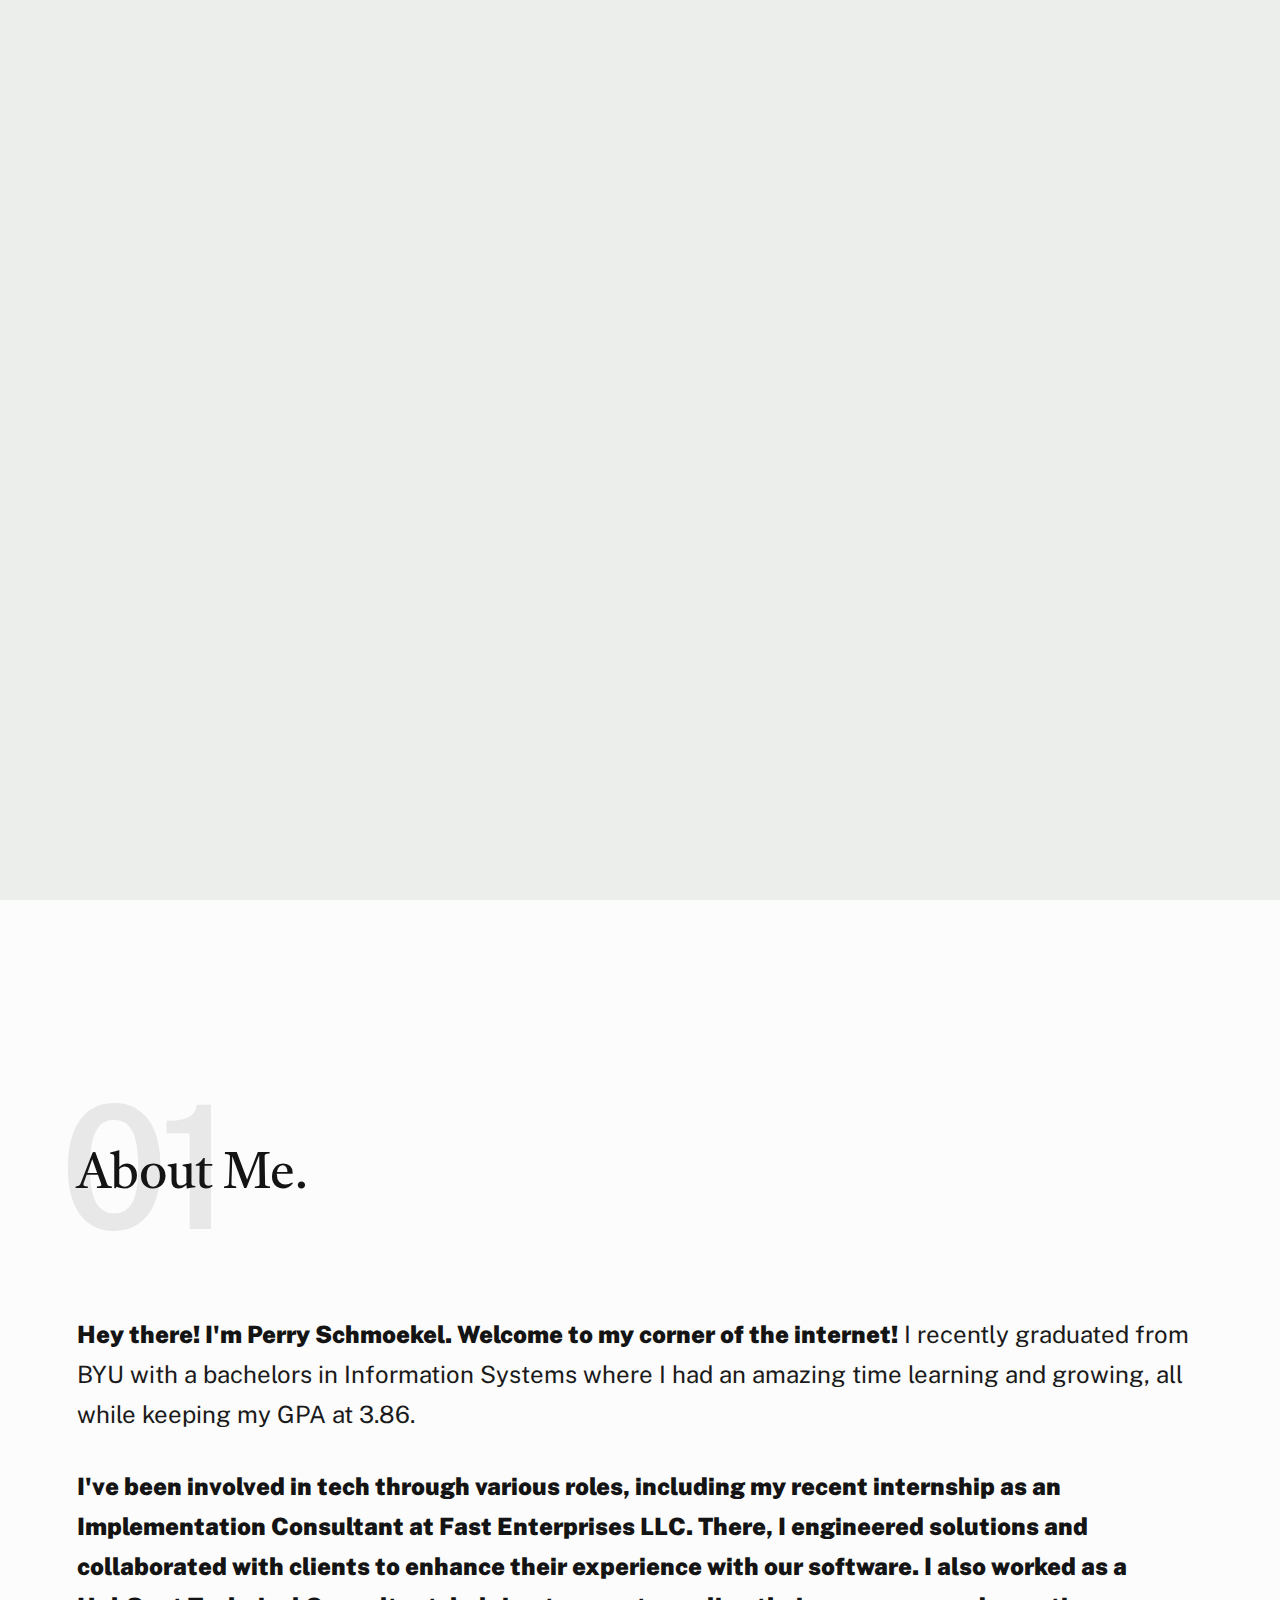
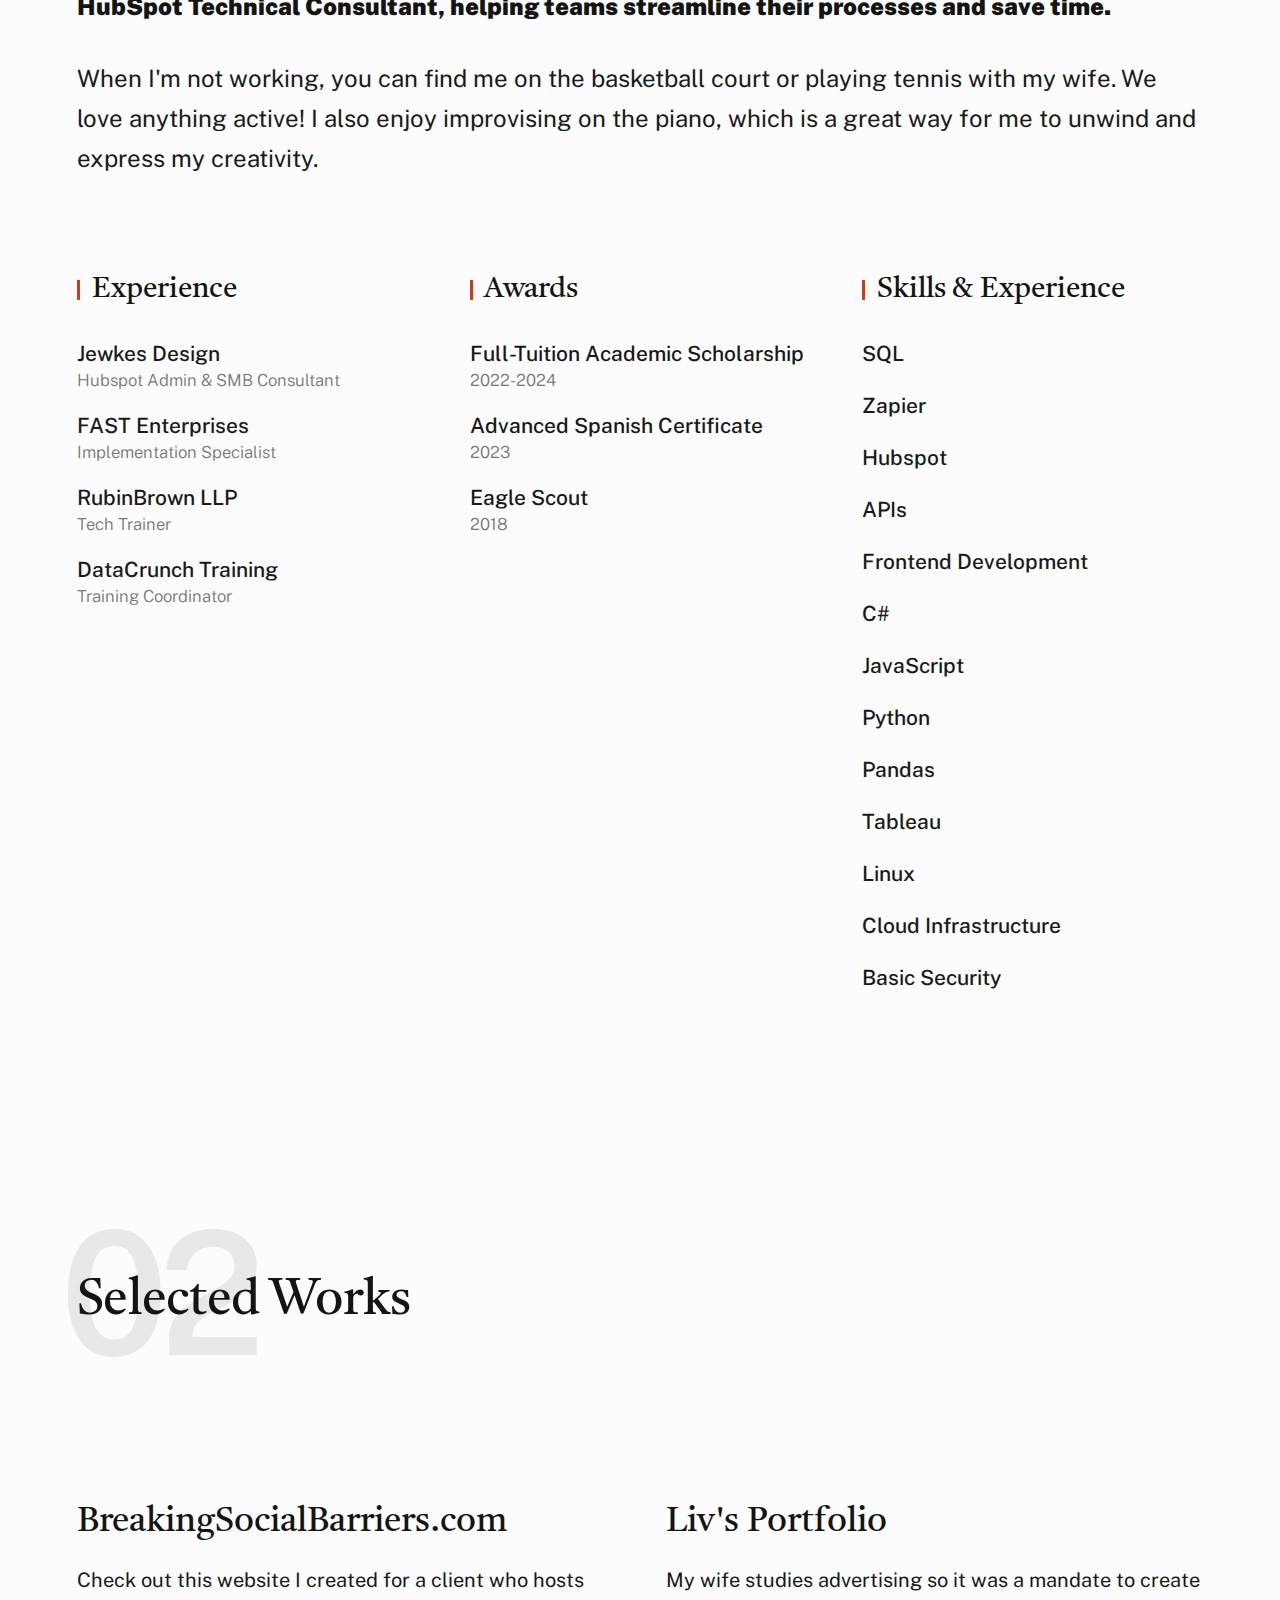
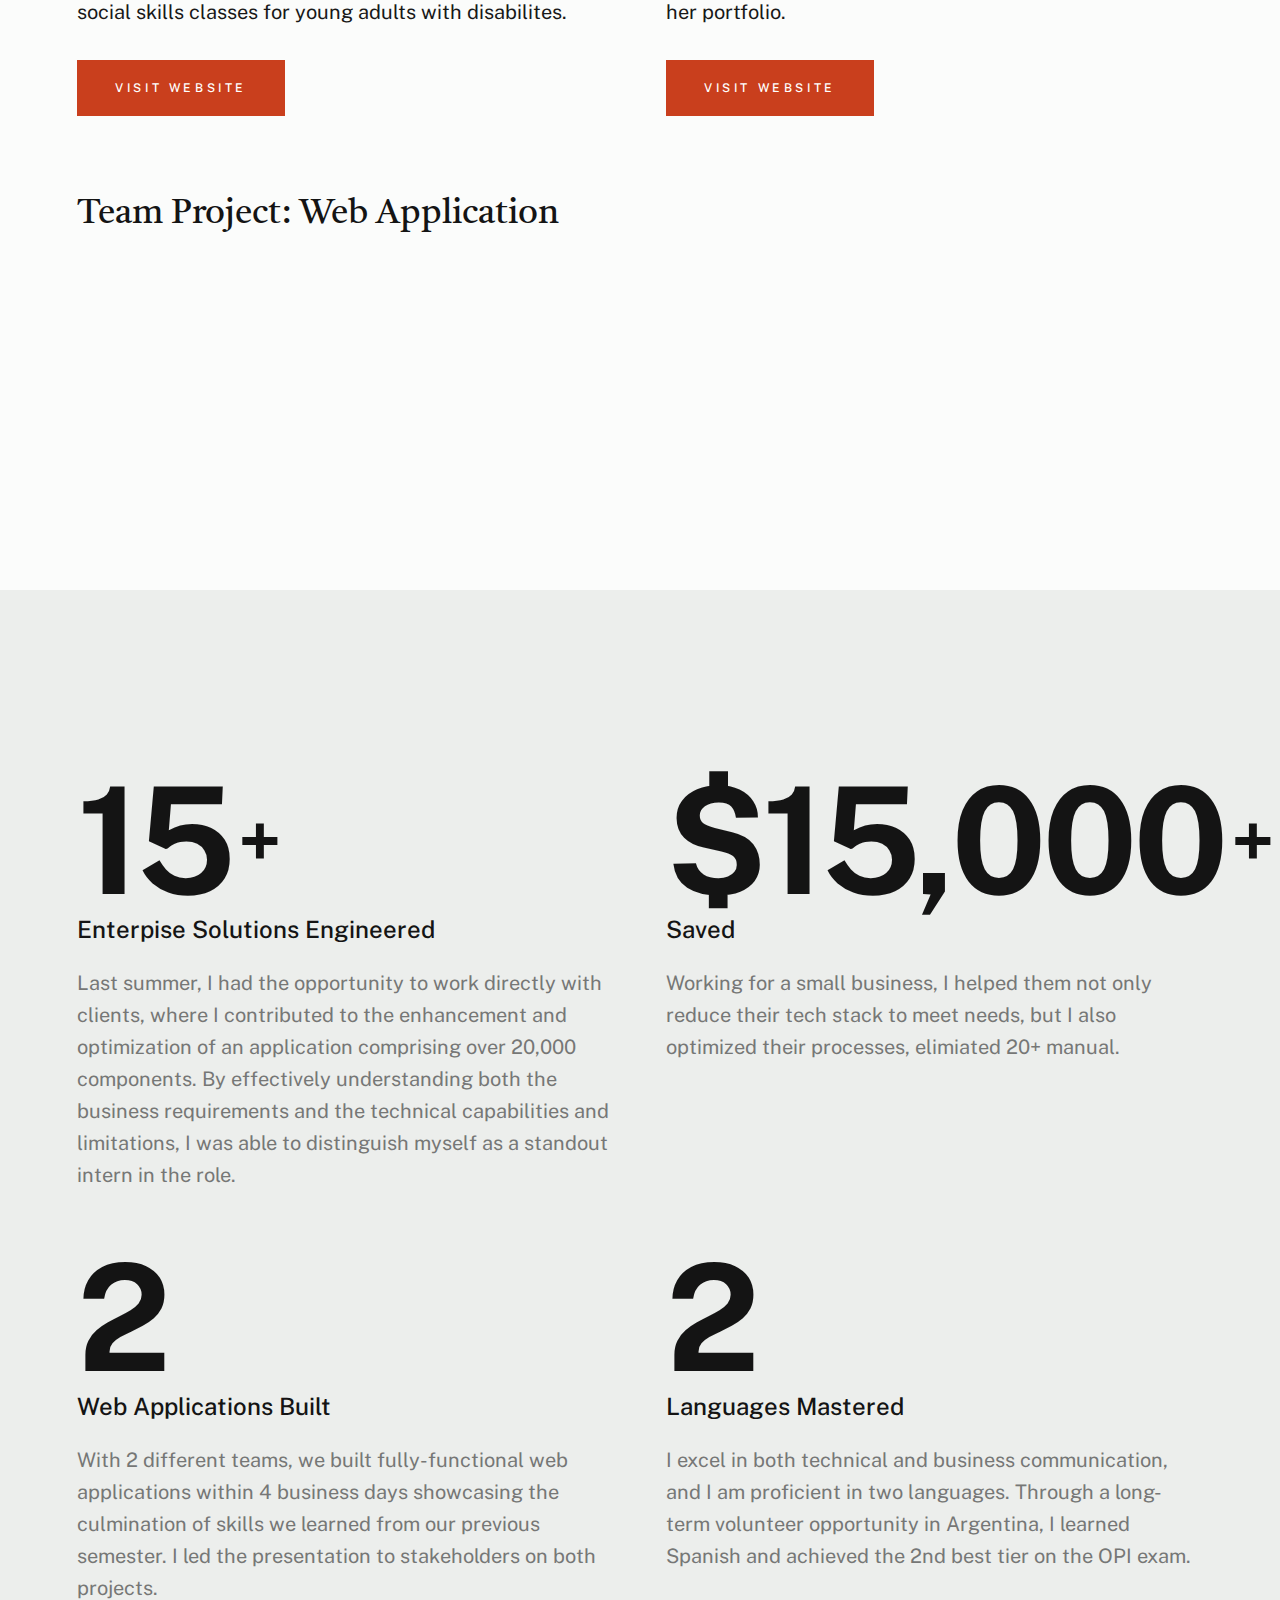
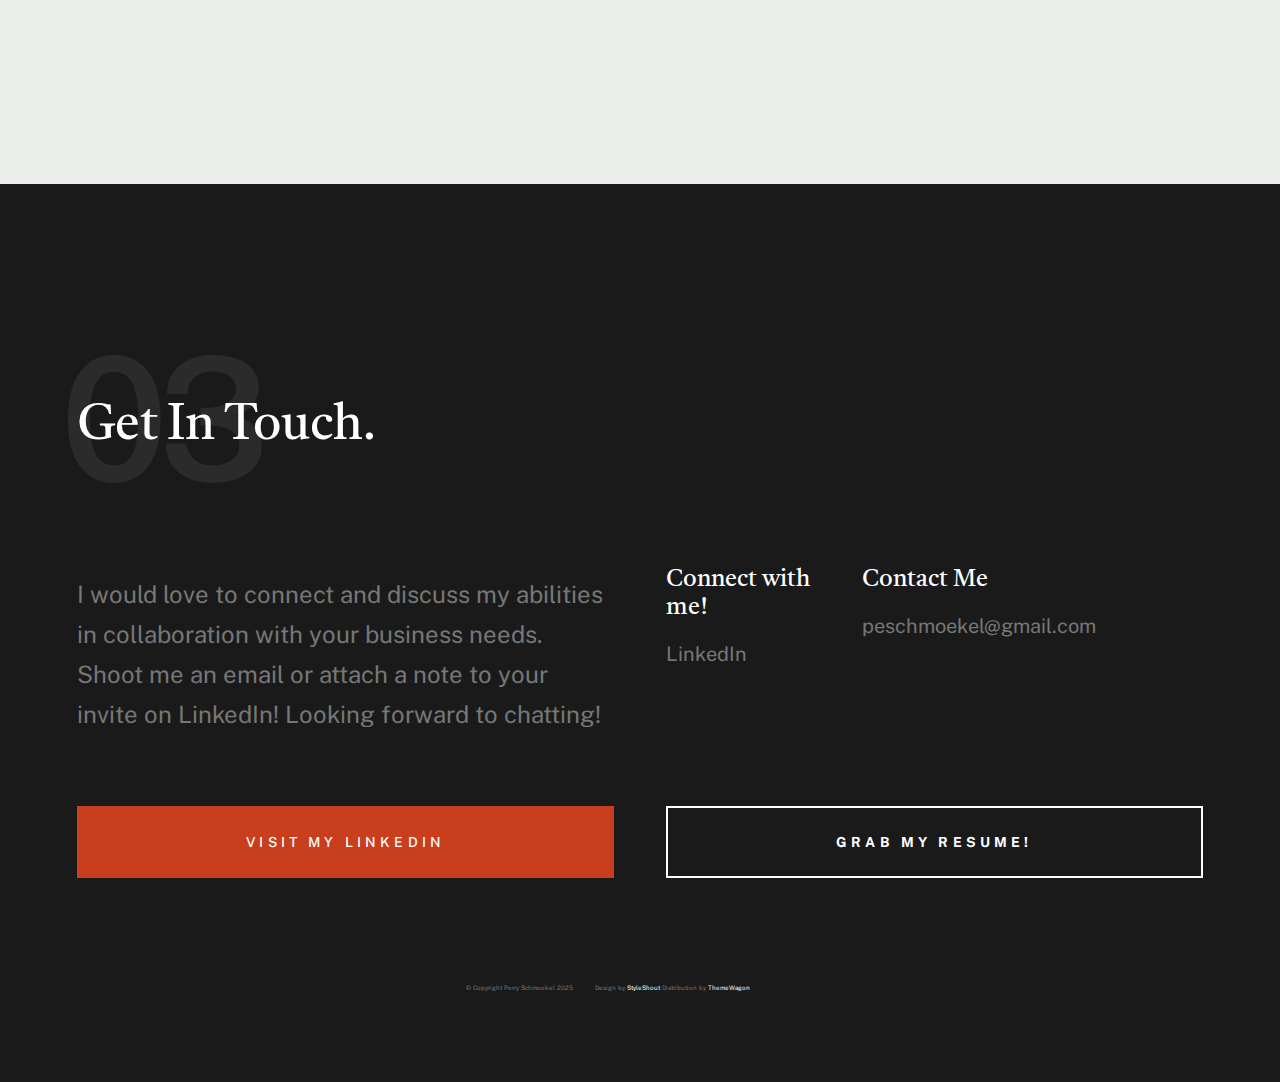
==== commit bdff0250: "Update index.html" ====
--- a/index.html
+++ b/index.html
@@ -700,7 +700,7 @@
       <div class="row s-footer__content">
         <div class="column xl-6 md-12 s-footer__block s-footer__about">
           <p class="attention-getter">
-            I would love to connect and discuss my abillites in collaboration
+            I would love to connect and discuss my abilities in collaboration
             with your business needs. Shoot me an email or attach a note to your
             invite on LinkedIn! Looking forward to chatting!
           </p>
